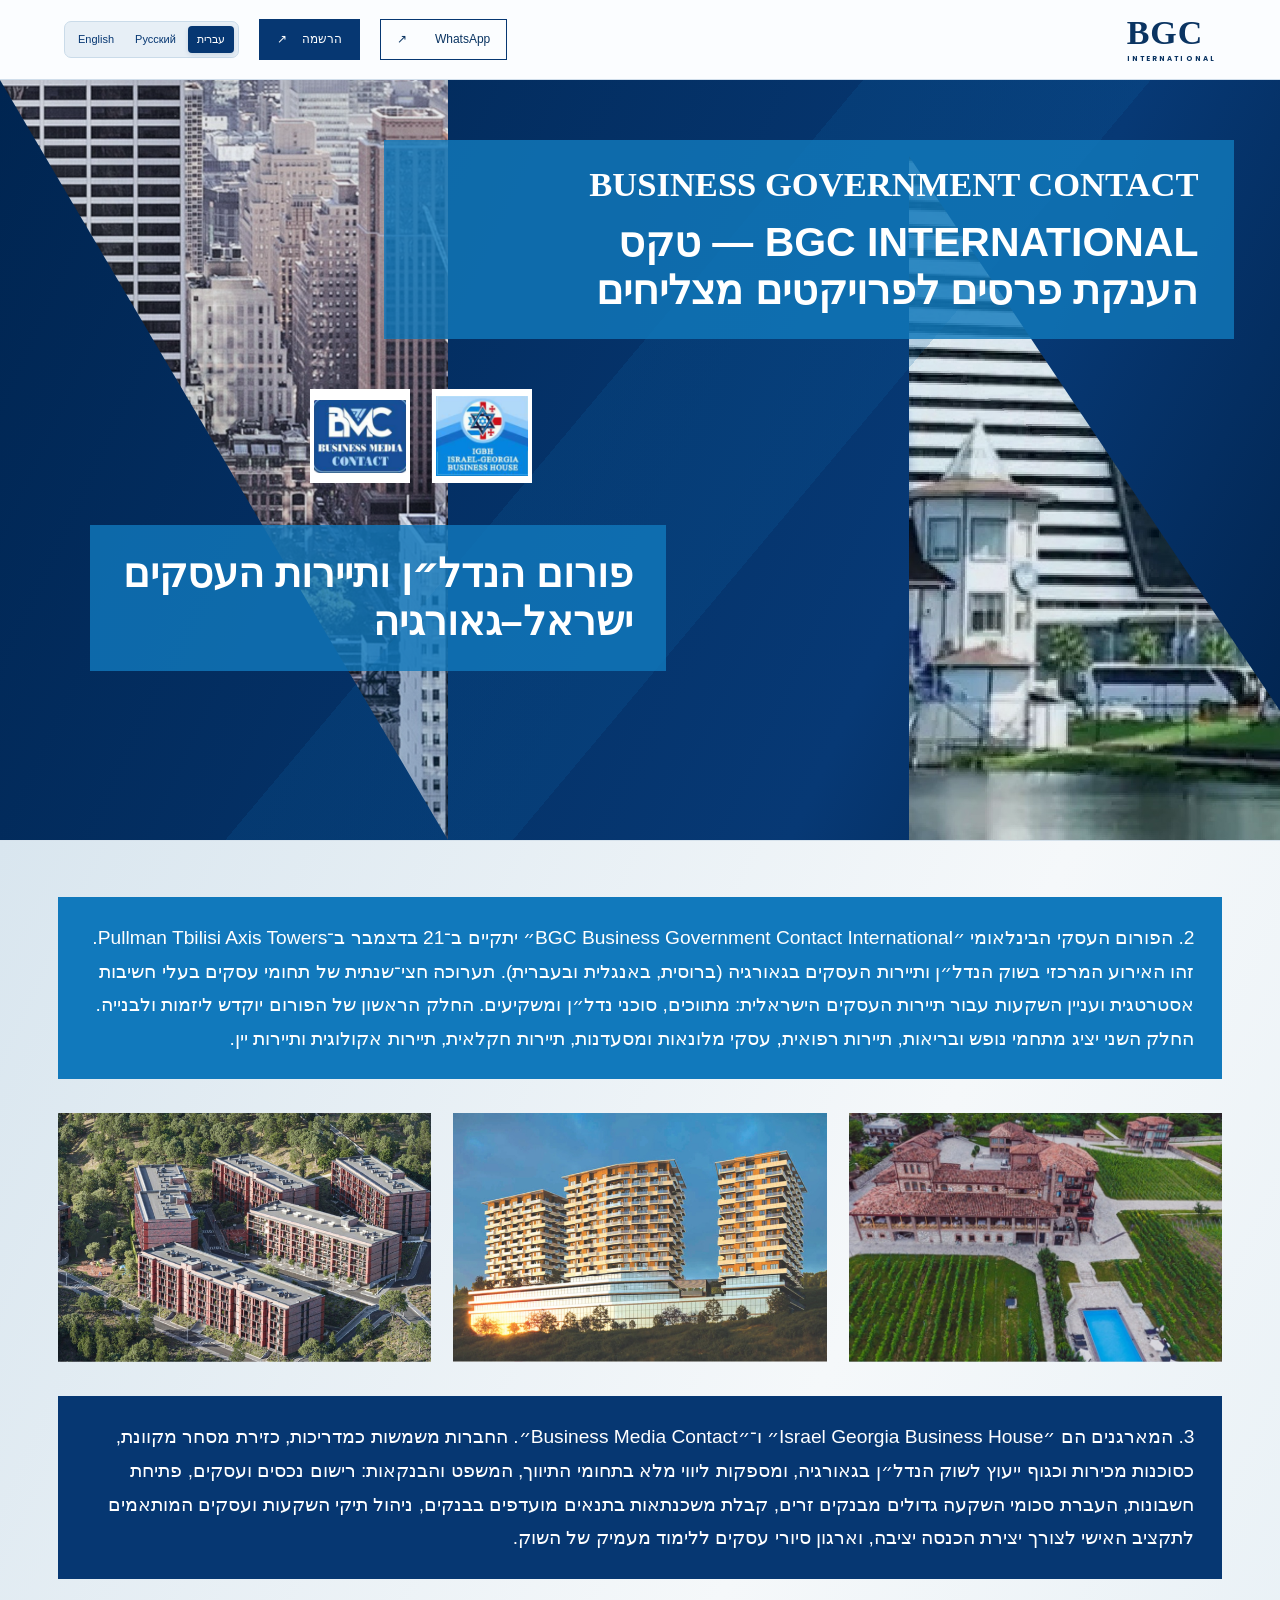
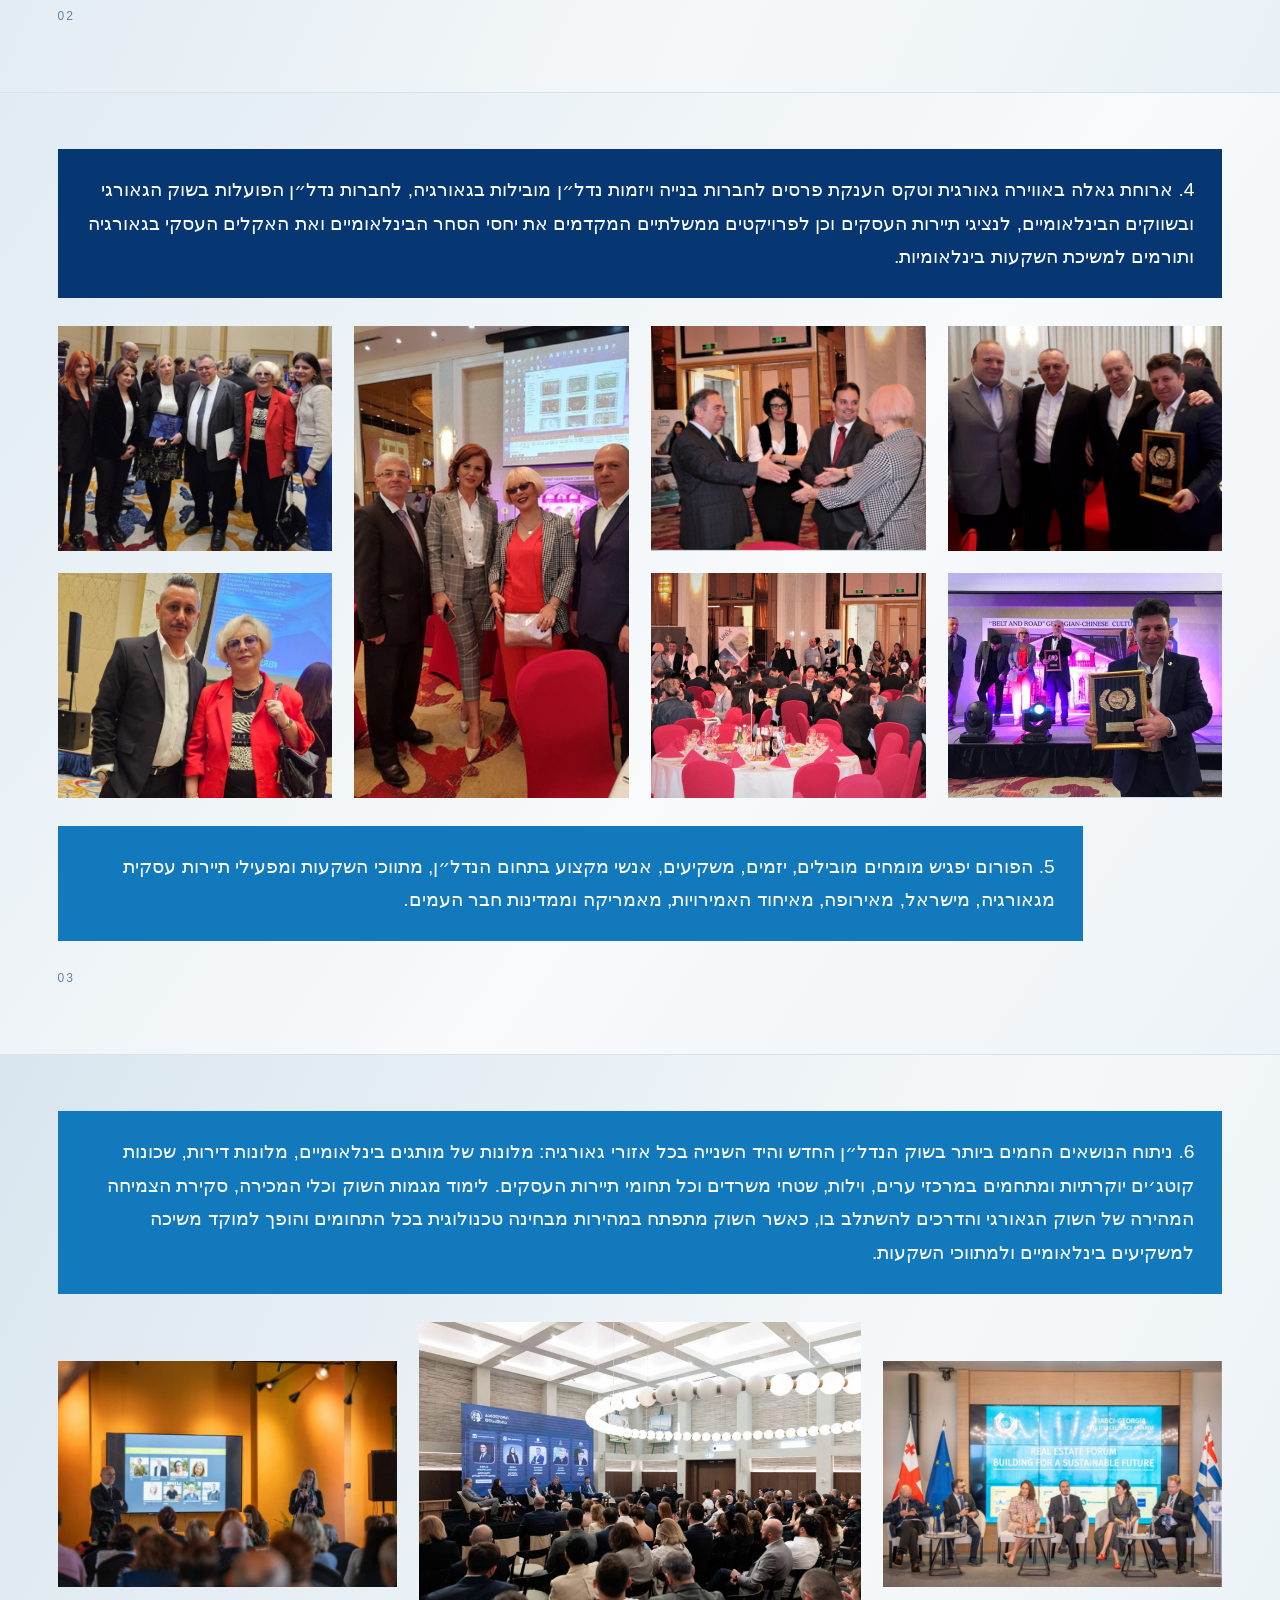
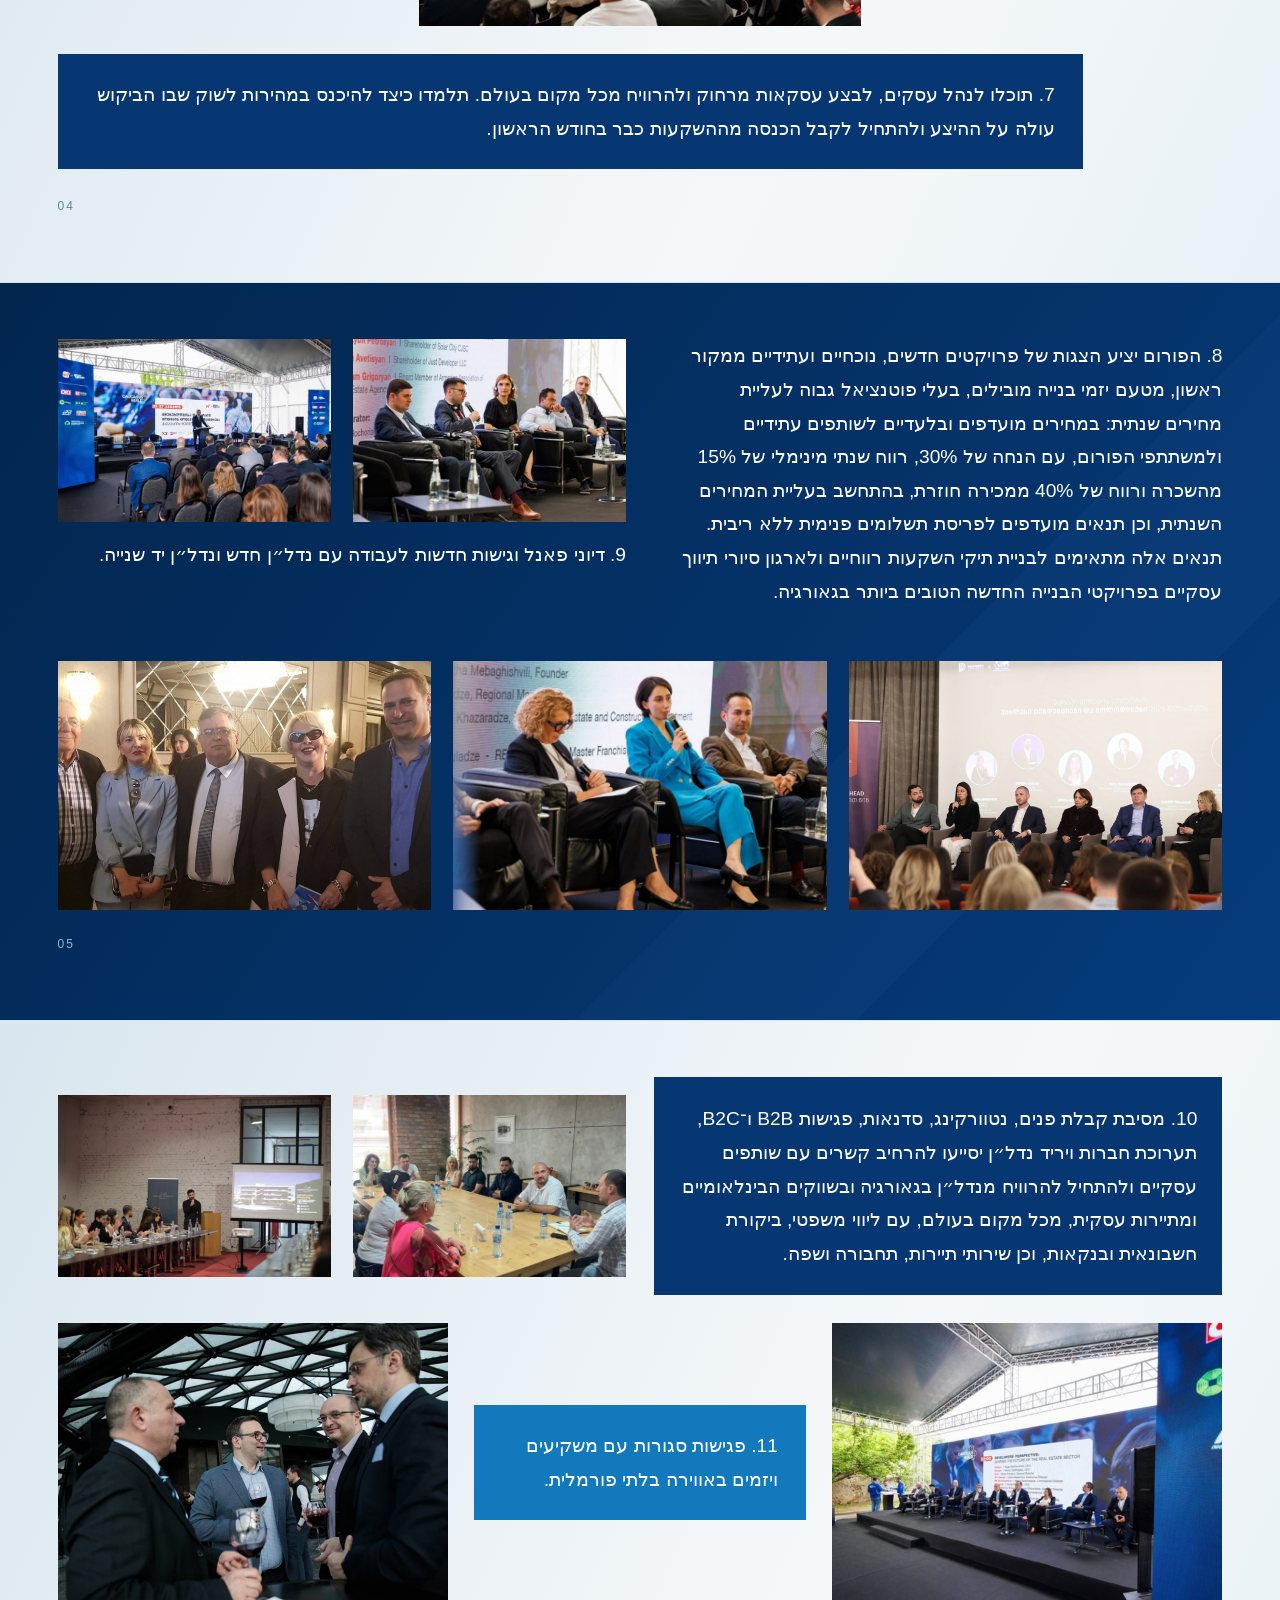
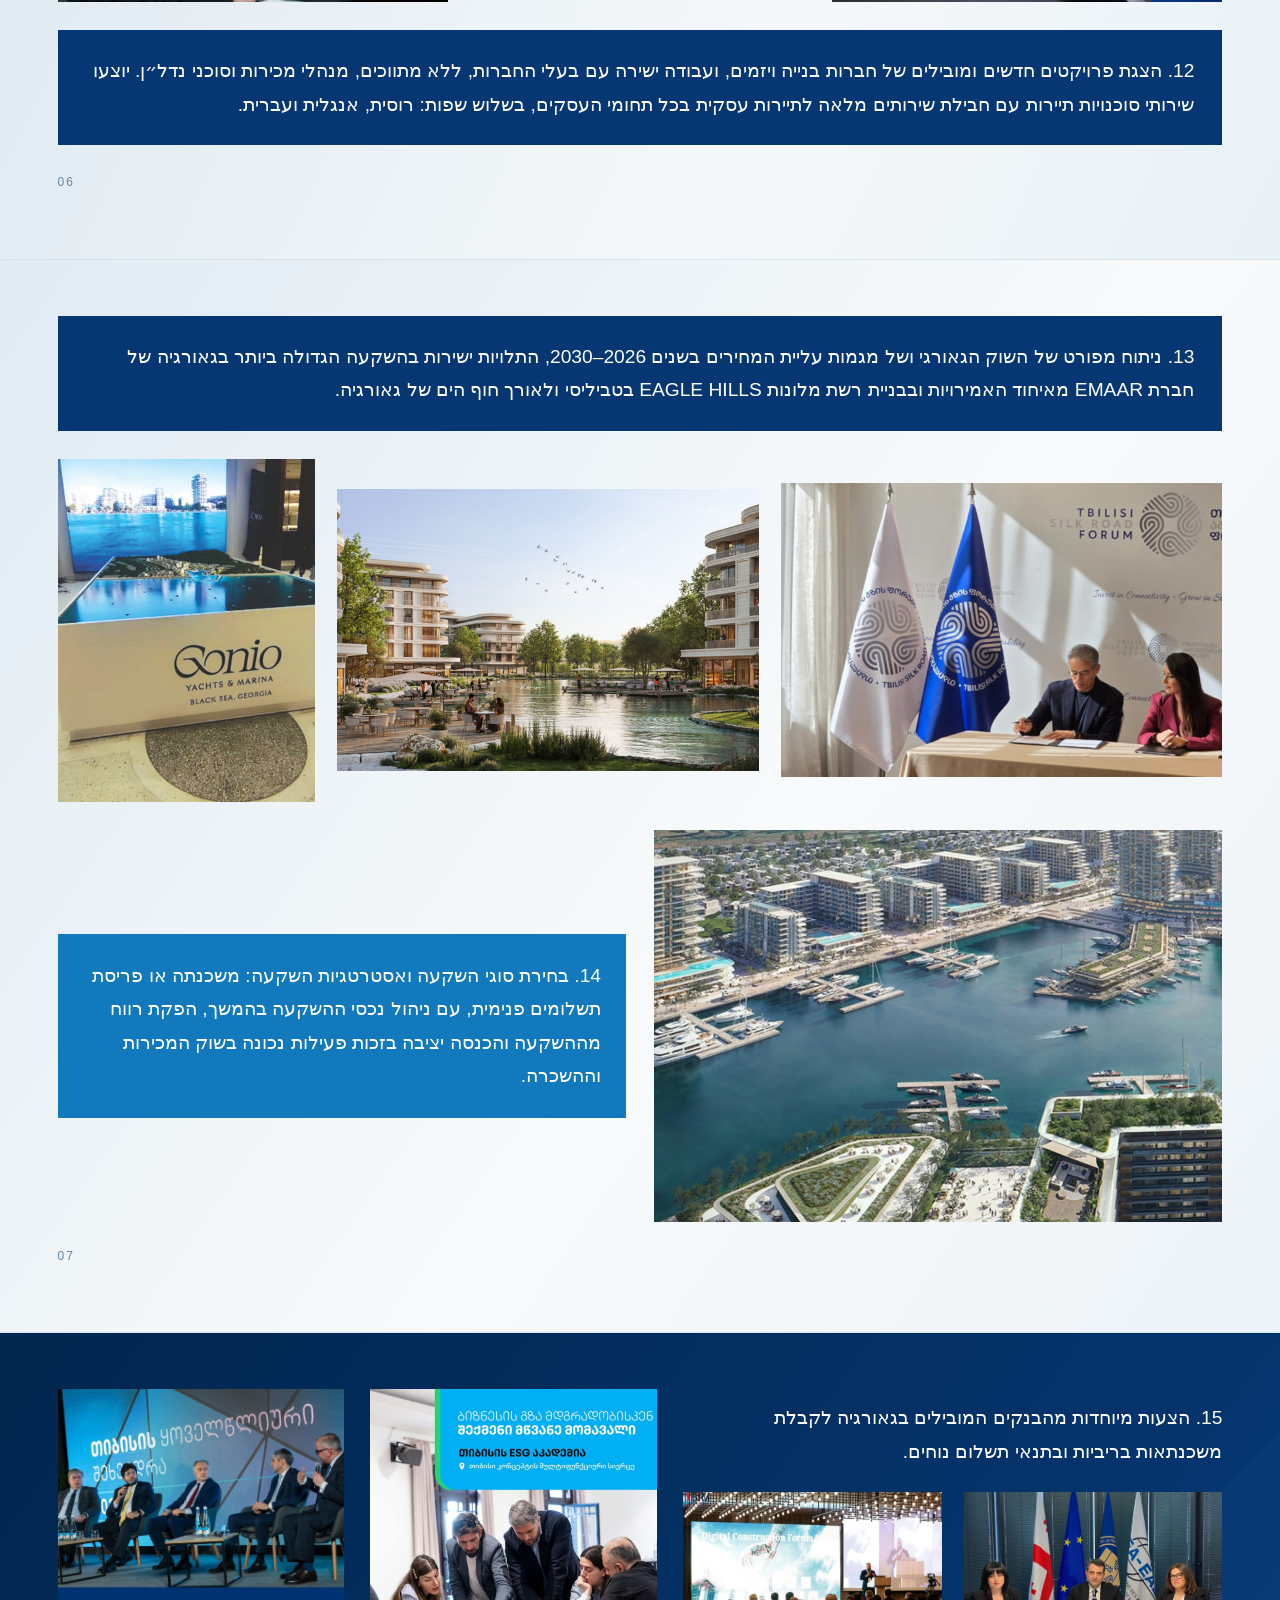
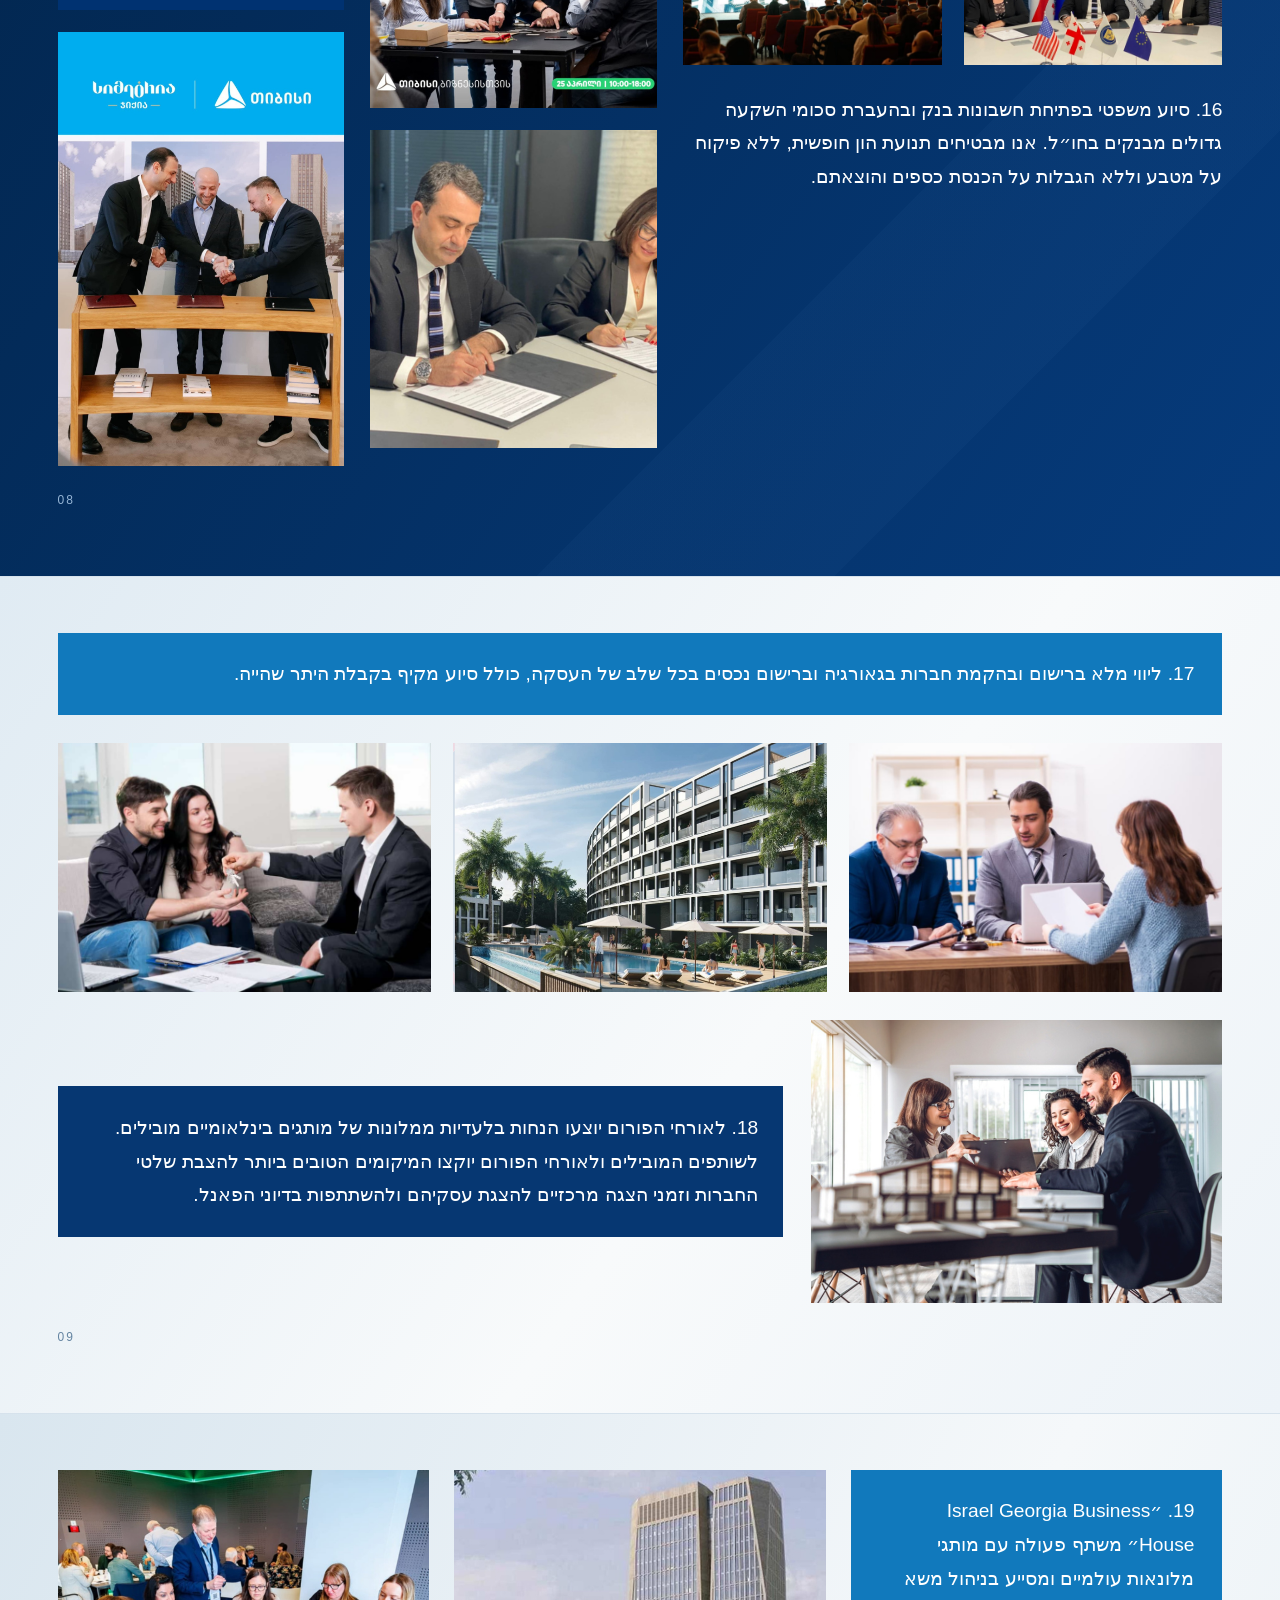
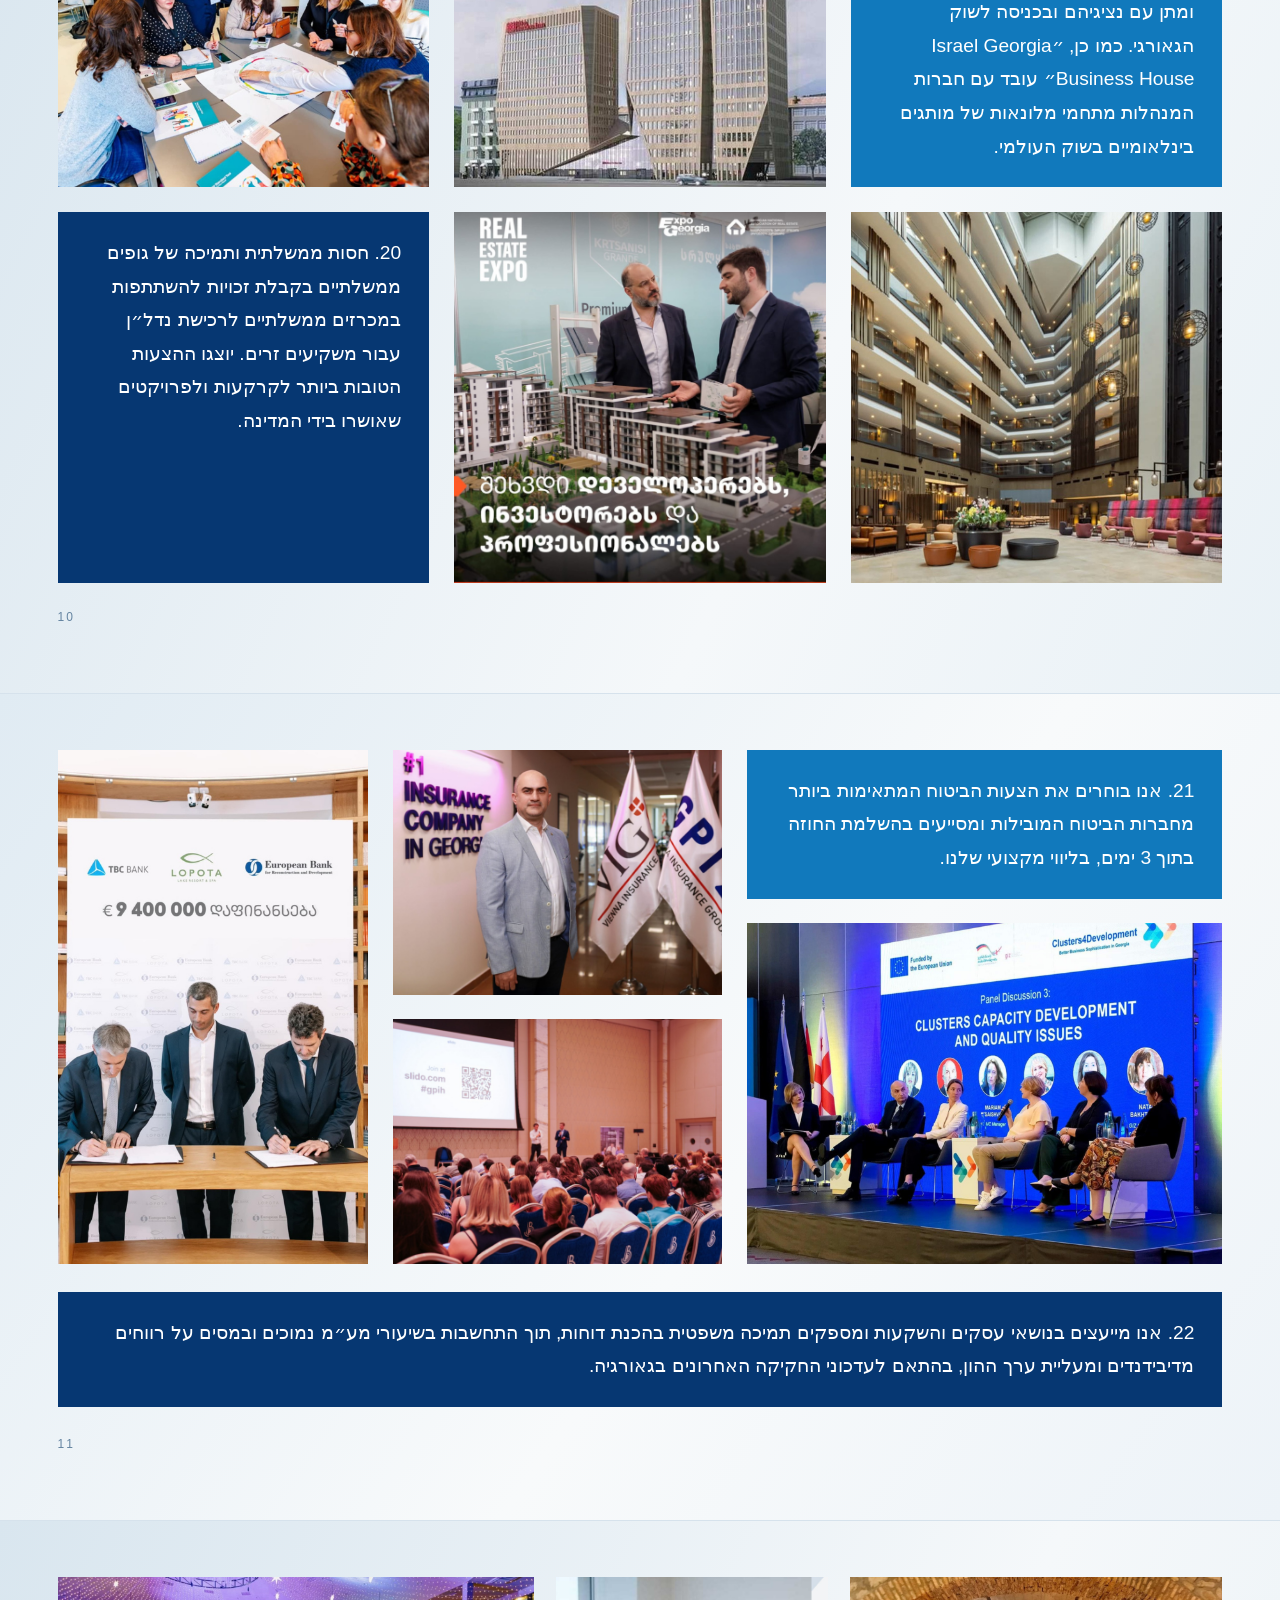
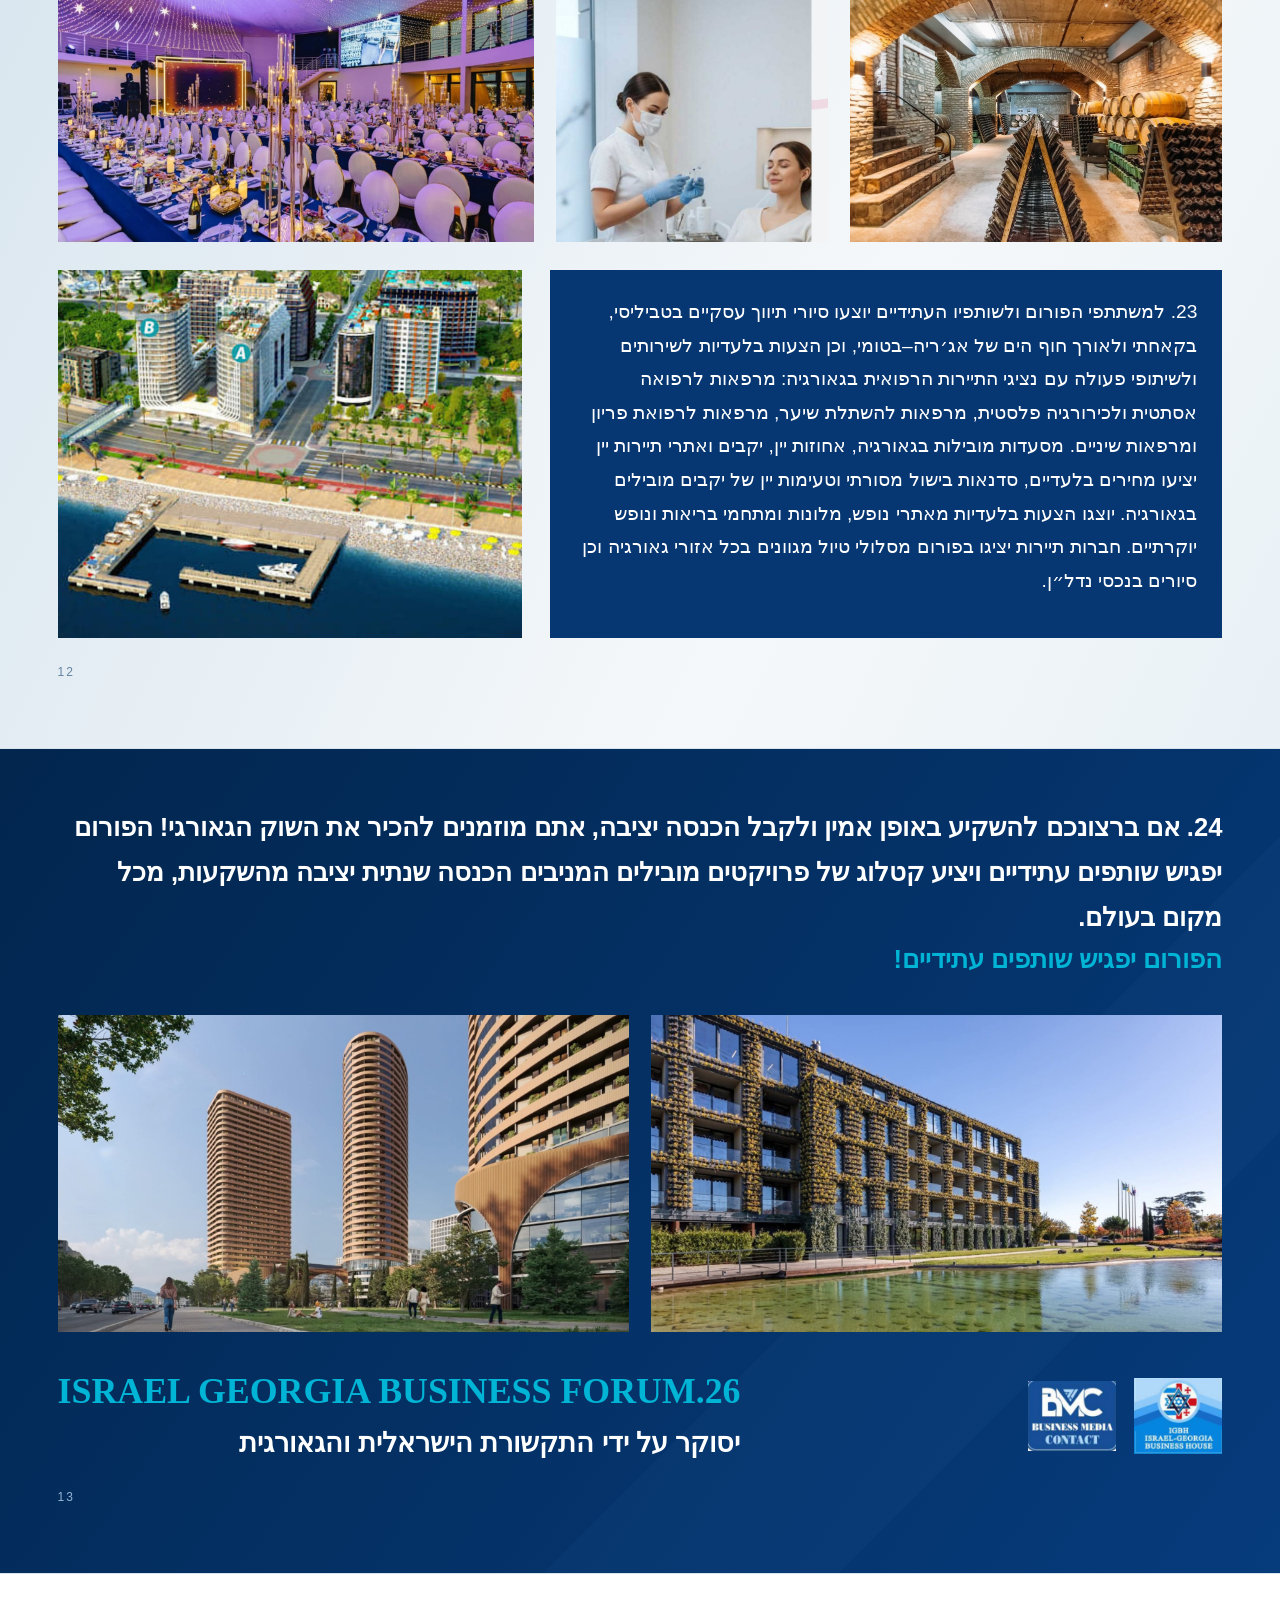
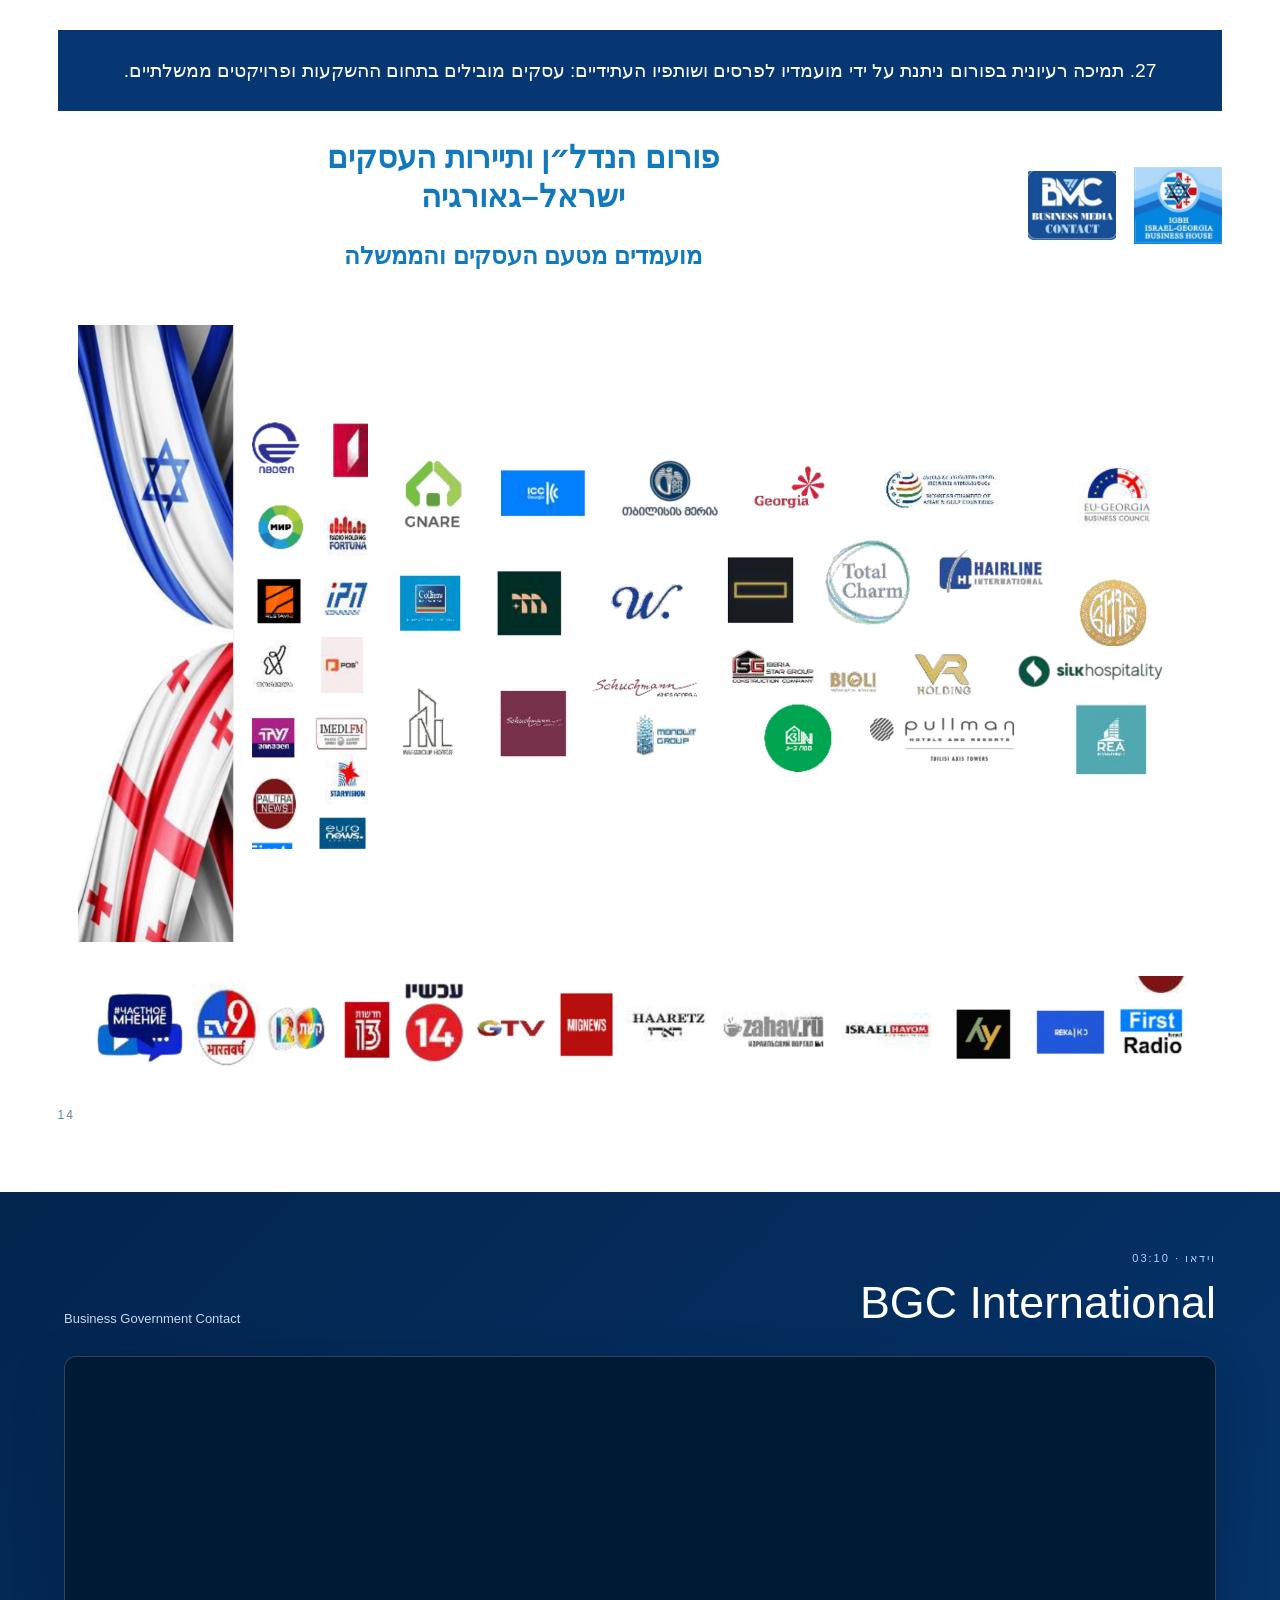
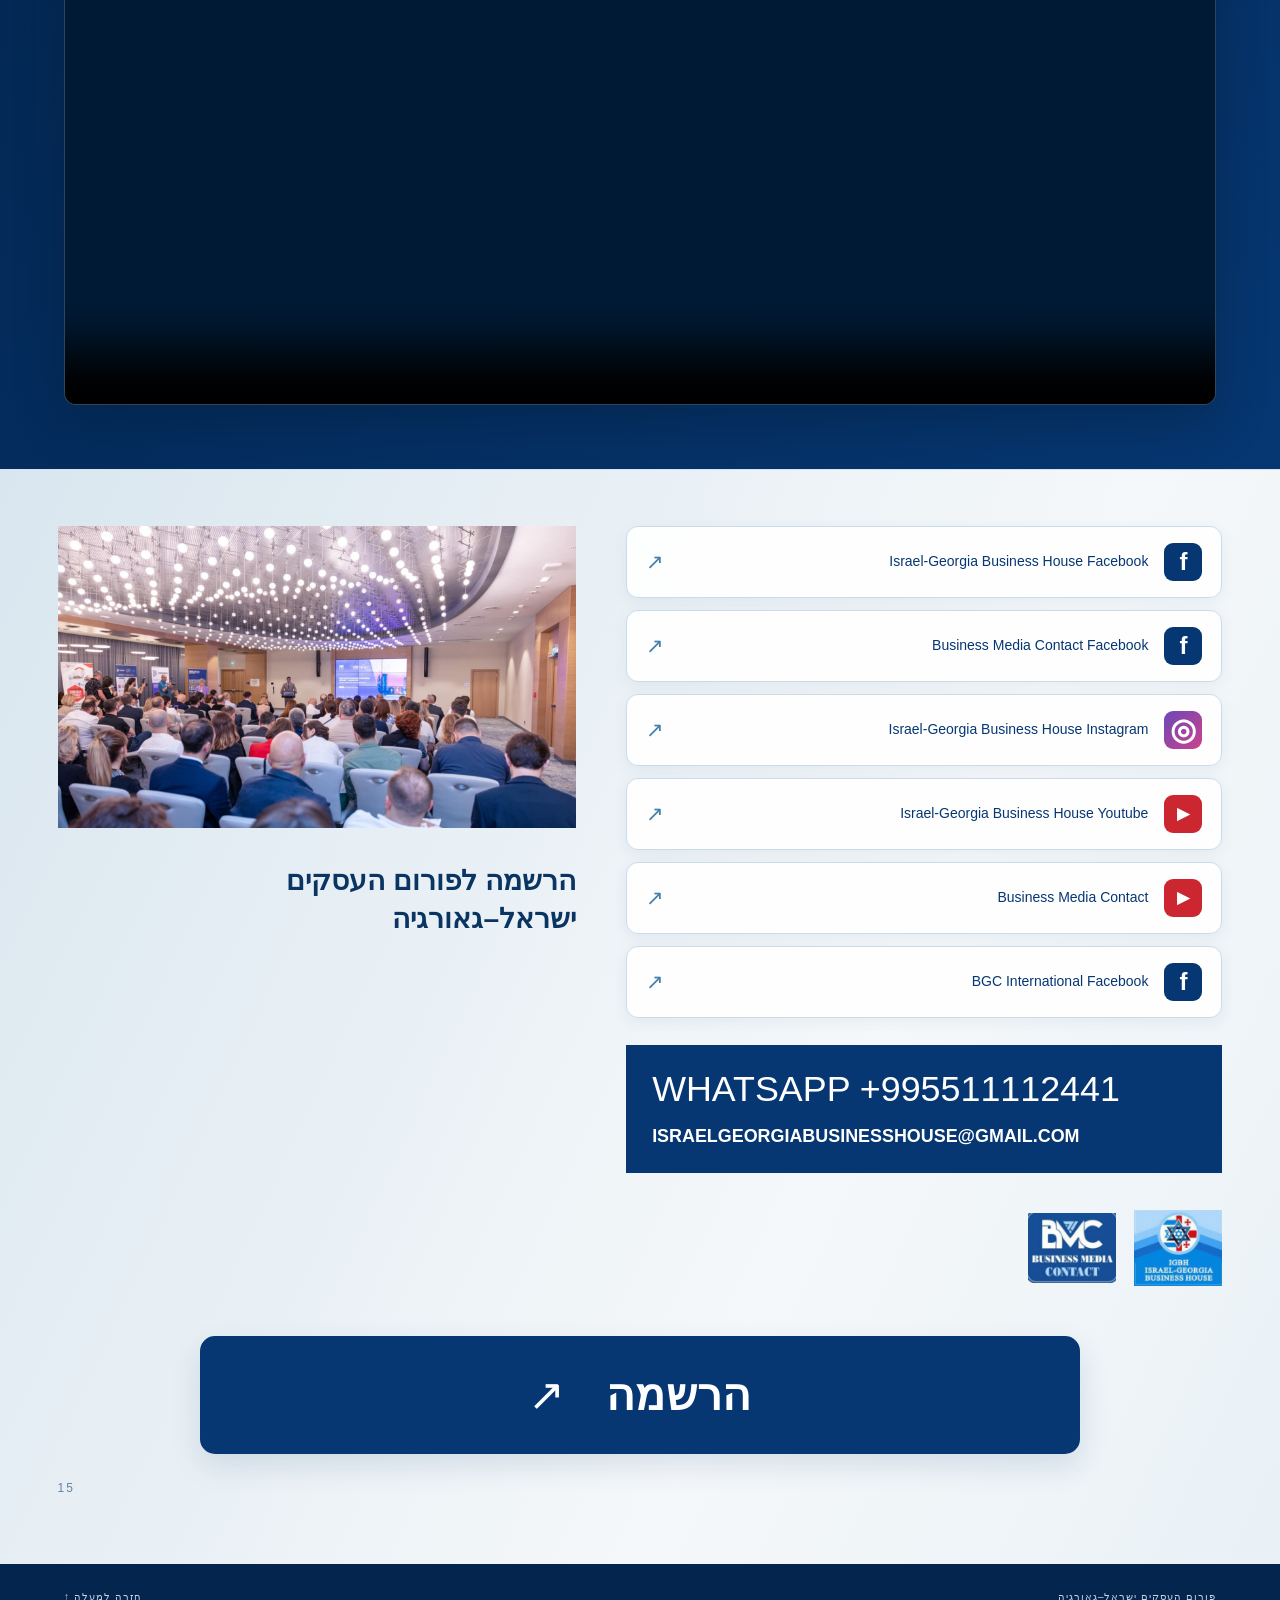
==== he.html @ 714be6bc "Add files via upload" ====
<!doctype html>
<html lang="he" dir="rtl">
<head>
 <meta charset="UTF-8">
 <meta name="viewport" content="width=device-width, initial-scale=1">
 <meta name="description" content="פורום הנדל״ן ותיירות העסקים ישראל–גאורגיה. התוכנית המלאה, פרויקטים, מארגנים ופרטי קשר.">
 <meta name="theme-color" content="#063772">
 <title>פורום העסקים ישראל–גאורגיה</title>
 <link rel="alternate" hreflang="en" href="index.html">
 <link rel="alternate" hreflang="ru" href="ru.html">
 <link rel="alternate" hreflang="he" href="he.html">
 <link rel="icon" href="favicon.svg" type="image/svg+xml">
 <link rel="stylesheet" href="styles.css">
 <script src="script.js" defer></script>
</head>
<body>
 <a href="#main" class="skip-link">דלגו לתוכן</a>
 <header class="site-header">
  <a class="wordmark" dir="ltr" href="#home" aria-label="BGC International — דף הבית">BGC<span>INTERNATIONAL</span></a>
  <a class="header-contact" href="https://wa.me/995511112441" target="_blank" rel="noopener noreferrer">WhatsApp <span aria-hidden="true">↗</span></a>
<a class="header-registration" href="https://docs.google.com/forms/d/1Qq1ImnOtpxSEg5opsbDKPuPpdpTFv3wMbR0NnLVHbfA/viewform?edit_requested=true" target="_blank" rel="noopener noreferrer">הרשמה <span aria-hidden="true">↗</span></a><nav class="language-switch" aria-label="שפת האתר"><a class="language-link" href="index.html" lang="en" hreflang="en">English</a><a class="language-link" href="ru.html" lang="ru" hreflang="ru">Русский</a><a class="language-link" href="he.html" lang="he" hreflang="he" aria-current="page">עברית</a></nav>
 </header>
 <main id="main">
  <section class="cover" id="home" aria-label="על הפורום העסקי">
   <div class="cover-architecture"><figure class="photo "><img src="assets/photos/cover-georgia.jpg" alt="Georgian modern architecture" width="706" height="1600" fetchpriority="high"></figure><figure class="photo "><img src="assets/photos/cover-city.jpg" alt="City skyline" width="729" height="1600" fetchpriority="high"></figure></div>
   <div class="cover-geometry" aria-hidden="true"></div>
   <div class="cover-content">
    <div class="cover-top"><p>BUSINESS GOVERNMENT CONTACT</p><h1>BGC INTERNATIONAL — טקס הענקת פרסים לפרויקטים מצליחים</h1></div>
    <div class="organizer-logos "><figure class="photo "><img src="assets/photos/organizer-house.jpg" alt="Israel–Georgia Business House logo" width="404" height="350" loading="lazy"></figure><figure class="photo "><img src="assets/photos/organizer-media.jpg" alt="Business Media Contact logo" width="421" height="334" loading="lazy"></figure></div>
    <h2>פורום הנדל״ן ותיירות העסקים<br>ישראל–גאורגיה</h2>
   </div>
  </section>
<section class="document-section section-2" id="section-2" aria-label="הפורום והמארגנים"><div class="section-content"><div class="copy blue" id="point-2"><p><span class="point-number">2.</span> הפורום העסקי הבינלאומי ״BGC Business Government Contact International״ יתקיים ב־21 בדצמבר ב־Pullman Tbilisi Axis Towers. זהו האירוע המרכזי בשוק הנדל״ן ותיירות העסקים בגאורגיה (ברוסית, באנגלית ובעברית). תערוכה חצי־שנתית של תחומי עסקים בעלי חשיבות אסטרטגית ועניין השקעות עבור תיירות העסקים הישראלית: מתווכים, סוכני נדל״ן ומשקיעים. החלק הראשון של הפורום יוקדש ליזמות ולבנייה. החלק השני יציג מתחמי נופש ובריאות, תיירות רפואית, עסקי מלונאות ומסעדנות, תיירות חקלאית, תיירות אקולוגית ותיירות יין.</p></div><div class="gallery three"><figure class="photo "><img src="assets/photos/wine-estate.jpg" alt="Georgian wine estate and vineyards" width="1600" height="1033" loading="lazy"></figure><figure class="photo "><img src="assets/photos/residences.jpg" alt="Residential development at sunset" width="1600" height="917" loading="lazy"></figure><figure class="photo "><img src="assets/photos/forest-residences.jpg" alt="Residential buildings surrounded by forest" width="1600" height="901" loading="lazy"></figure></div><div class="copy navy" id="point-3"><p><span class="point-number">3.</span> המארגנים הם ״Israel Georgia Business House״ ו־״Business Media Contact״. החברות משמשות כמדריכות, כזירת מסחר מקוונת, כסוכנות מכירות וכגוף ייעוץ לשוק הנדל״ן בגאורגיה, ומספקות ליווי מלא בתחומי התיווך, המשפט והבנקאות: רישום נכסים ועסקים, פתיחת חשבונות, העברת סכומי השקעה גדולים מבנקים זרים, קבלת משכנתאות בתנאים מועדפים בבנקים, ניהול תיקי השקעות ועסקים המותאמים לתקציב האישי לצורך יצירת הכנסה יציבה, וארגון סיורי עסקים ללימוד מעמיק של השוק.</p></div><span class="page-number" aria-label="עמוד מקור 2">02</span></div></section>
<section class="document-section section-3" id="section-3" aria-label="ארוחת הגאלה והמשתתפים"><div class="section-content"><div class="copy navy" id="point-4"><p><span class="point-number">4.</span> ארוחת גאלה באווירה גאורגית וטקס הענקת פרסים לחברות בנייה ויזמות נדל״ן מובילות בגאורגיה, לחברות נדל״ן הפועלות בשוק הגאורגי ובשווקים הבינלאומיים, לנציגי תיירות העסקים וכן לפרויקטים ממשלתיים המקדמים את יחסי הסחר הבינלאומיים ואת האקלים העסקי בגאורגיה ותורמים למשיכת השקעות בינלאומיות.</p></div><div class="gallery awards"><figure class="photo "><img src="assets/photos/award-1.jpg" alt="Award recipients at the ceremony" width="1254" height="925" loading="lazy"></figure><figure class="photo "><img src="assets/photos/award-2.jpg" alt="Presentation of an award" width="1367" height="917" loading="lazy"></figure><figure class="photo "><img src="assets/photos/award-3.jpg" alt="Guests at the award ceremony" width="979" height="1275" loading="lazy"></figure><figure class="photo "><img src="assets/photos/award-4.jpg" alt="Forum guests with an award" width="1275" height="1054" loading="lazy"></figure><figure class="photo "><img src="assets/photos/award-5.jpg" alt="Guests at the gala dinner" width="1275" height="1192" loading="lazy"></figure><figure class="photo "><img src="assets/photos/award-6.jpg" alt="Award recipient on stage" width="1246" height="817" loading="lazy"></figure><figure class="photo "><img src="assets/photos/award-7.jpg" alt="Gala dinner audience" width="1358" height="800" loading="lazy"></figure></div><div class="copy blue align-right" id="point-5"><p><span class="point-number">5.</span> הפורום יפגיש מומחים מובילים, יזמים, משקיעים, אנשי מקצוע בתחום הנדל״ן, מתווכי השקעות ומפעילי תיירות עסקית מגאורגיה, מישראל, מאירופה, מאיחוד האמירויות, מאמריקה וממדינות חבר העמים.</p></div><span class="page-number" aria-label="עמוד מקור 3">03</span></div></section>
<section class="document-section section-4" id="section-4" aria-label="ניתוח השוק"><div class="section-content"><div class="copy blue" id="point-6"><p><span class="point-number">6.</span> ניתוח הנושאים החמים ביותר בשוק הנדל״ן החדש והיד השנייה בכל אזורי גאורגיה: מלונות של מותגים בינלאומיים, מלונות דירות, שכונות קוטג׳ים יוקרתיות ומתחמים במרכזי ערים, וילות, שטחי משרדים וכל תחומי תיירות העסקים. לימוד מגמות השוק וכלי המכירה, סקירת הצמיחה המהירה של השוק הגאורגי והדרכים להשתלב בו, כאשר השוק מתפתח במהירות מבחינה טכנולוגית בכל התחומים והופך למוקד משיכה למשקיעים בינלאומיים ולמתווכי השקעות.</p></div><div class="gallery three conference"><figure class="photo "><img src="assets/photos/panel-1.jpg" alt="Real estate forum panel" width="1600" height="1092" loading="lazy"></figure><figure class="photo "><img src="assets/photos/panel-2.jpg" alt="Speakers and conference audience" width="1600" height="1083" loading="lazy"></figure><figure class="photo "><img src="assets/photos/panel-3.jpg" alt="Speaker presenting to an audience" width="1504" height="1004" loading="lazy"></figure></div><div class="copy navy align-right" id="point-7"><p><span class="point-number">7.</span> תוכלו לנהל עסקים, לבצע עסקאות מרחוק ולהרוויח מכל מקום בעולם. תלמדו כיצד להיכנס במהירות לשוק שבו הביקוש עולה על ההיצע ולהתחיל לקבל הכנסה מההשקעות כבר בחודש הראשון.</p></div><span class="page-number" aria-label="עמוד מקור 4">04</span></div></section>
<section class="document-section section-5 dark" id="section-5" aria-label="פרויקטים ודיוני פאנל"><div class="section-content"><div class="split top"><div class="copy " id="point-8"><p><span class="point-number">8.</span> הפורום יציע הצגות של פרויקטים חדשים, נוכחיים ועתידיים ממקור ראשון, מטעם יזמי בנייה מובילים, בעלי פוטנציאל גבוה לעליית מחירים שנתית: במחירים מועדפים ובלעדיים לשותפים עתידיים ולמשתתפי הפורום, עם הנחה של 30%, רווח שנתי מינימלי של 15% מהשכרה ורווח של 40% ממכירה חוזרת, בהתחשב בעליית המחירים השנתית, וכן תנאים מועדפים לפריסת תשלומים פנימית ללא ריבית. תנאים אלה מתאימים לבניית תיקי השקעות רווחיים ולארגון סיורי תיווך עסקיים בפרויקטי הבנייה החדשה הטובים ביותר בגאורגיה.</p></div><div><div class="gallery two"><figure class="photo "><img src="assets/photos/discussion-1.jpg" alt="Panel speakers at a business forum" width="1483" height="987" loading="lazy"></figure><figure class="photo "><img src="assets/photos/discussion-2.jpg" alt="Presentation on a conference stage" width="1500" height="983" loading="lazy"></figure></div><div class="copy " id="point-9"><p><span class="point-number">9.</span> דיוני פאנל וגישות חדשות לעבודה עם נדל״ן חדש ונדל״ן יד שנייה.</p></div></div></div><div class="gallery three"><figure class="photo "><img src="assets/photos/discussion-3.jpg" alt="Real estate panel discussion" width="1600" height="985" loading="lazy"></figure><figure class="photo "><img src="assets/photos/discussion-4.jpg" alt="Panel conversation" width="1600" height="1106" loading="lazy"></figure><figure class="photo "><img src="assets/photos/discussion-5.jpg" alt="Business forum participants" width="1600" height="974" loading="lazy"></figure></div><span class="page-number" aria-label="עמוד מקור 5">05</span></div></section>
<section class="document-section section-6" id="section-6" aria-label="מפגשים עסקיים ומצגות"><div class="section-content"><div class="split"><div class="copy navy" id="point-10"><p><span class="point-number">10.</span> מסיבת קבלת פנים, נטוורקינג, סדנאות, פגישות B2B ו־B2C, תערוכת חברות ויריד נדל״ן יסייעו להרחיב קשרים עם שותפים עסקיים ולהתחיל להרוויח מנדל״ן בגאורגיה ובשווקים הבינלאומיים ומתיירות עסקית, מכל מקום בעולם, עם ליווי משפטי, ביקורת חשבונאית ובנקאות, וכן שירותי תיירות, תחבורה ושפה.</p></div><div class="gallery two"><figure class="photo "><img src="assets/photos/meeting-1.jpg" alt="Roundtable business meeting" width="1193" height="1600" loading="lazy"></figure><figure class="photo "><img src="assets/photos/meeting-2.jpg" alt="Company presentation and group discussion" width="1600" height="1067" loading="lazy"></figure></div></div><div class="network-grid"><figure class="photo "><img src="assets/photos/meeting-3.jpg" alt="Industry panel on stage" width="1600" height="893" loading="lazy"></figure><div class="copy blue" id="point-11"><p><span class="point-number">11.</span> פגישות סגורות עם משקיעים ויזמים באווירה בלתי פורמלית.</p></div><figure class="photo "><img src="assets/photos/meeting-4.jpg" alt="Informal business networking" width="1600" height="1060" loading="lazy"></figure></div><div class="copy navy" id="point-12"><p><span class="point-number">12.</span> הצגת פרויקטים חדשים ומובילים של חברות בנייה ויזמים, ועבודה ישירה עם בעלי החברות, ללא מתווכים, מנהלי מכירות וסוכני נדל״ן. יוצעו שירותי סוכנויות תיירות עם חבילת שירותים מלאה לתיירות עסקית בכל תחומי העסקים, בשלוש שפות: רוסית, אנגלית ועברית.</p></div><span class="page-number" aria-label="עמוד מקור 6">06</span></div></section>
<section class="document-section section-7" id="section-7" aria-label="אסטרטגיות השקעה"><div class="section-content"><div class="copy navy" id="point-14"><p><span class="point-number">13.</span> ניתוח מפורט של השוק הגאורגי ושל מגמות עליית המחירים בשנים 2026–2030, התלויות ישירות בהשקעה הגדולה ביותר בגאורגיה של חברת EMAAR מאיחוד האמירויות ובבניית רשת מלונות EAGLE HILLS בטביליסי ולאורך חוף הים של גאורגיה.</p></div><div class="gallery market"><figure class="photo "><img src="assets/photos/investment-1.jpg" alt="Agreement signing at Tbilisi Silk Road Forum" width="1600" height="817" loading="lazy"></figure><figure class="photo "><img src="assets/photos/investment-2.jpg" alt="Waterfront development rendering" width="1600" height="932" loading="lazy"></figure><figure class="photo "><img src="assets/photos/investment-3.jpg" alt="Gonio Yachts and Marina architectural model" width="835" height="1600" loading="lazy"></figure></div><div class="split"><figure class="photo "><img src="assets/photos/investment-4.jpg" alt="Aerial view of waterfront buildings and marina" width="1600" height="738" loading="lazy"></figure><div class="copy blue" id="point-15"><p><span class="point-number">14.</span> בחירת סוגי השקעה ואסטרטגיות השקעה: משכנתה או פריסת תשלומים פנימית, עם ניהול נכסי ההשקעה בהמשך, הפקת רווח מההשקעה והכנסה יציבה בזכות פעילות נכונה בשוק המכירות וההשכרה.</p></div></div><span class="page-number" aria-label="עמוד מקור 7">07</span></div></section>
<section class="document-section section-8 dark" id="section-8" aria-label="בנקים וסיוע משפטי"><div class="section-content"><div class="bank-layout"><div><div class="copy " id="point-16"><p><span class="point-number">15.</span> הצעות מיוחדות מהבנקים המובילים בגאורגיה לקבלת משכנתאות בריביות ובתנאי תשלום נוחים.</p></div><div class="gallery two"><figure class="photo "><img src="assets/photos/bank-1.jpg" alt="Representatives at an agreement signing" width="1242" height="921" loading="lazy"></figure><figure class="photo "><img src="assets/photos/bank-2.jpg" alt="Digital construction forum" width="1342" height="917" loading="lazy"></figure></div><div class="copy " id="point-17"><p><span class="point-number">16.</span> סיוע משפטי בפתיחת חשבונות בנק ובהעברת סכומי השקעה גדולים מבנקים בחו״ל. אנו מבטיחים תנועת הון חופשית, ללא פיקוח על מטבע וללא הגבלות על הכנסת כספים והוצאתם.</p></div></div><div class="gallery stack"><figure class="photo "><img src="assets/photos/bank-3.jpg" alt="Business consultation" width="1242" height="1237" loading="lazy"></figure><figure class="photo "><img src="assets/photos/bank-4.jpg" alt="Signing business documents" width="1216" height="917" loading="lazy"></figure></div><div class="gallery stack"><figure class="photo "><img src="assets/photos/bank-5.jpg" alt="Banking panel discussion" width="1263" height="937" loading="lazy"></figure><figure class="photo "><img src="assets/photos/bank-6.jpg" alt="Bank partnership announcement" width="1061" height="1600" loading="lazy"></figure></div></div><span class="page-number" aria-label="עמוד מקור 8">08</span></div></section>
<section class="document-section section-9" id="section-9" aria-label="ליווי ברישום והשתתפות"><div class="section-content"><div class="copy blue" id="point-18"><p><span class="point-number">17.</span> ליווי מלא ברישום ובהקמת חברות בגאורגיה וברישום נכסים בכל שלב של העסקה, כולל סיוע מקיף בקבלת היתר שהייה.</p></div><div class="gallery three"><figure class="photo "><img src="assets/photos/support-1.jpg" alt="Professional consultation" width="1567" height="1038" loading="lazy"></figure><figure class="photo "><img src="assets/photos/support-2.jpg" alt="Resort hotel and swimming pool" width="1600" height="987" loading="lazy"></figure><figure class="photo "><img src="assets/photos/support-3.jpg" alt="Property consultation and key handover" width="1600" height="1063" loading="lazy"></figure></div><div class="split weighted"><figure class="photo "><img src="assets/photos/support-4.jpg" alt="Business and property advice" width="1575" height="1063" loading="lazy"></figure><div class="copy navy" id="point-19"><p><span class="point-number">18.</span> לאורחי הפורום יוצעו הנחות בלעדיות ממלונות של מותגים בינלאומיים מובילים. לשותפים המובילים ולאורחי הפורום יוקצו המיקומים הטובים ביותר להצבת שלטי החברות וזמני הצגה מרכזיים להצגת עסקיהם ולהשתתפות בדיוני הפאנל.</p></div></div><span class="page-number" aria-label="עמוד מקור 9">09</span></div></section>
<section class="document-section section-10" id="section-10" aria-label="מלונות ופרויקטים ממשלתיים"><div class="section-content"><div class="hotel-layout"><div class="copy blue" id="point-20"><p><span class="point-number">19.</span> ״Israel Georgia Business House״ משתף פעולה עם מותגי מלונאות עולמיים ומסייע בניהול משא ומתן עם נציגיהם ובכניסה לשוק הגאורגי. כמו כן, ״Israel Georgia Business House״ עובד עם חברות המנהלות מתחמי מלונאות של מותגים בינלאומיים בשוק העולמי.</p></div><figure class="photo "><img src="assets/photos/hotel-1.jpg" alt="International hotel development" width="1600" height="1037" loading="lazy"></figure><figure class="photo "><img src="assets/photos/hotel-2.jpg" alt="Business workshop" width="1600" height="1014" loading="lazy"></figure><figure class="photo "><img src="assets/photos/hotel-3.jpg" alt="Hotel atrium and reception" width="1600" height="1098" loading="lazy"></figure><figure class="photo "><img src="assets/photos/hotel-4.jpg" alt="Real estate exhibition participants" width="1600" height="1595" loading="lazy"></figure><div class="copy navy" id="point-21"><p><span class="point-number">20.</span> חסות ממשלתית ותמיכה של גופים ממשלתיים בקבלת זכויות להשתתפות במכרזים ממשלתיים לרכישת נדל״ן עבור משקיעים זרים. יוצגו ההצעות הטובות ביותר לקרקעות ולפרויקטים שאושרו בידי המדינה.</p></div></div><span class="page-number" aria-label="עמוד מקור 10">10</span></div></section>
<section class="document-section section-11" id="section-11" aria-label="ביטוח וייעוץ"><div class="section-content"><div class="insurance-layout"><div><div class="copy blue" id="point-22"><p><span class="point-number">21.</span> אנו בוחרים את הצעות הביטוח המתאימות ביותר מחברות הביטוח המובילות ומסייעים בהשלמת החוזה בתוך 3 ימים, בליווי מקצועי שלנו.</p></div><figure class="photo "><img src="assets/photos/insurance-3.jpg" alt="Industry panel discussion" width="1600" height="1068" loading="lazy"></figure></div><div><figure class="photo "><img src="assets/photos/insurance-1.jpg" alt="Insurance industry representative" width="1600" height="1115" loading="lazy"></figure><figure class="photo "><img src="assets/photos/insurance-4.jpg" alt="Forum presentation and audience" width="1600" height="1080" loading="lazy"></figure></div><figure class="photo "><img src="assets/photos/insurance-2.jpg" alt="Financing agreement signing" width="998" height="1600" loading="lazy"></figure></div><div class="copy navy" id="point-23"><p><span class="point-number">22.</span> אנו מייעצים בנושאי עסקים והשקעות ומספקים תמיכה משפטית בהכנת דוחות, תוך התחשבות בשיעורי מע״מ נמוכים ובמסים על רווחים מדיבידנדים ומעליית ערך ההון, בהתאם לעדכוני החקיקה האחרונים בגאורגיה.</p></div><span class="page-number" aria-label="עמוד מקור 11">11</span></div></section>
<section class="document-section section-12" id="section-12" aria-label="תיירות"><div class="section-content"><div class="gallery tourism"><figure class="photo "><img src="assets/photos/tourism-1.jpg" alt="Georgian wine cellar" width="1600" height="1058" loading="lazy"></figure><figure class="photo "><img src="assets/photos/tourism-2.jpg" alt="Medical tourism treatment" width="1351" height="1208" loading="lazy"></figure><figure class="photo "><img src="assets/photos/tourism-3.jpg" alt="Gala venue" width="1600" height="829" loading="lazy"></figure></div><div class="split tourism-copy"><div class="copy navy" id="point-24"><p><span class="point-number">23.</span> למשתתפי הפורום ולשותפיו העתידיים יוצעו סיורי תיווך עסקיים בטביליסי, בקאחתי ולאורך חוף הים של אג׳ריה–בטומי, וכן הצעות בלעדיות לשירותים ולשיתופי פעולה עם נציגי התיירות הרפואית בגאורגיה: מרפאות לרפואה אסתטית ולכירורגיה פלסטית, מרפאות להשתלת שיער, מרפאות לרפואת פריון ומרפאות שיניים. מסעדות מובילות בגאורגיה, אחוזות יין, יקבים ואתרי תיירות יין יציעו מחירים בלעדיים, סדנאות בישול מסורתי וטעימות יין של יקבים מובילים בגאורגיה. יוצגו הצעות בלעדיות מאתרי נופש, מלונות ומתחמי בריאות ונופש יוקרתיים. חברות תיירות יציגו בפורום מסלולי טיול מגוונים בכל אזורי גאורגיה וכן סיורים בנכסי נדל״ן.</p></div><figure class="photo "><img src="assets/photos/tourism-4.jpg" alt="Batumi waterfront development" width="1600" height="1268" loading="lazy"></figure></div><span class="page-number" aria-label="עמוד מקור 12">12</span></div></section>
<section class="document-section section-13 dark" id="section-13" aria-label="הזמנה ותקשורת"><div class="section-content"><div class="copy statement" id="point-25"><p><span class="point-number">24.</span> אם ברצונכם להשקיע באופן אמין ולקבל הכנסה יציבה, אתם מוזמנים להכיר את השוק הגאורגי! הפורום יפגיש שותפים עתידיים ויציע קטלוג של פרויקטים מובילים המניבים הכנסה שנתית יציבה מהשקעות, מכל מקום בעולם.</p></div><p class="accent-statement">הפורום יפגיש שותפים עתידיים!</p><div class="gallery two projects"><figure class="photo "><img src="assets/photos/project-1.jpg" alt="Landscaped hotel beside a lake" width="1600" height="879" loading="lazy"></figure><figure class="photo "><img src="assets/photos/project-2.jpg" alt="Contemporary towers and gardens" width="1600" height="887" loading="lazy"></figure></div><div class="closing"><div class="organizer-logos "><figure class="photo "><img src="assets/photos/organizer-house.jpg" alt="Israel–Georgia Business House logo" width="404" height="350" loading="lazy"></figure><figure class="photo "><img src="assets/photos/organizer-media.jpg" alt="Business Media Contact logo" width="421" height="334" loading="lazy"></figure></div><div><h2 id="point-26"><span class="point-number">26.</span>ISRAEL GEORGIA BUSINESS FORUM</h2><p>יסוקר על ידי התקשורת הישראלית והגאורגית</p></div></div><span class="page-number" aria-label="עמוד מקור 13">13</span></div></section>
<section class="document-section section-14" id="section-14" aria-label="מועמדים ושותפים עתידיים"><div class="section-content"><div class="copy navy centered" id="point-27"><p><span class="point-number">27.</span> תמיכה רעיונית בפורום ניתנת על ידי מועמדיו לפרסים ושותפיו העתידיים: עסקים מובילים בתחום ההשקעות ופרויקטים ממשלתיים.</p></div><div class="nominees-heading"><div class="organizer-logos "><figure class="photo "><img src="assets/photos/organizer-house.jpg" alt="Israel–Georgia Business House logo" width="404" height="350" loading="lazy"></figure><figure class="photo "><img src="assets/photos/organizer-media.jpg" alt="Business Media Contact logo" width="421" height="334" loading="lazy"></figure></div><div><h2>פורום הנדל״ן ותיירות העסקים<br> ישראל–גאורגיה</h2><h3>מועמדים מטעם העסקים והממשלה</h3></div></div><div class="nominees-layout"><figure class="photo "><img src="assets/photos/nominee-logos.jpg" alt="Business and government nominee logos" width="1600" height="694" loading="lazy"></figure><figure class="photo "><img src="assets/photos/media-logos.jpg" alt="Media organization logos" width="430" height="1600" loading="lazy"></figure><figure class="photo "><img src="assets/photos/flags.jpg" alt="Israeli and Georgian flags" width="406" height="1600" loading="lazy"></figure></div><figure class="photo media-bottom"><img src="assets/photos/media-logos-bottom.jpg" alt="International media logos" width="1600" height="133" loading="lazy"></figure><span class="page-number" aria-label="עמוד מקור 14">14</span></div></section><section class="video-section" id="forum-video" aria-labelledby="video-title"><div class="video-inner"><div class="video-heading"><div><p class="video-eyebrow">וידאו · 03:10</p><h2 id="video-title">BGC International</h2></div><span class="video-caption">Business Government Contact</span></div><video class="forum-video" dir="ltr" controls playsinline preload="metadata" poster="assets/video-poster.jpg" width="848" height="478" aria-label="סרטון BGC International"><source src="assets/forum-video.mp4" type="video/mp4">הדפדפן שלכם אינו תומך בהפעלת וידאו מוטמע. <a href="assets/forum-video.mp4">פתיחת הסרטון</a>.</video></div></section><section class="document-section contact-section" id="contact" aria-label="יצירת קשר והרשמה"><div class="section-content"><div class="contact-grid"><div><ul class="social-links"><li><a class="social-button" href="https://www.facebook.com/profile.php?id=61573836564495" target="_blank" rel="noopener noreferrer"><span class="social-icon" aria-hidden="true">f</span><span class="social-title" dir="ltr">Israel-Georgia Business House Facebook</span><span class="social-arrow" aria-hidden="true">↗</span></a></li><li><a class="social-button" href="https://www.facebook.com/businessmediacontact" target="_blank" rel="noopener noreferrer"><span class="social-icon" aria-hidden="true">f</span><span class="social-title" dir="ltr">Business Media Contact Facebook</span><span class="social-arrow" aria-hidden="true">↗</span></a></li><li><a class="social-button" href="https://www.instagram.com/israelgeorgiabusinesshouse?igsh=a2cwcWd2YWY1NzNq" target="_blank" rel="noopener noreferrer"><span class="social-icon" aria-hidden="true">◎</span><span class="social-title" dir="ltr">Israel-Georgia Business House Instagram</span><span class="social-arrow" aria-hidden="true">↗</span></a></li><li><a class="social-button" href="https://youtube.com/@israel-georgiabusinesshouse?si=rXXIOcctUErjqmHk" target="_blank" rel="noopener noreferrer"><span class="social-icon" aria-hidden="true">▶</span><span class="social-title" dir="ltr">Israel-Georgia Business House Youtube</span><span class="social-arrow" aria-hidden="true">↗</span></a></li><li><a class="social-button" href="https://youtube.com/@businessmediacontactbmc7794?si=PYqPe9VWsC_B7KUt" target="_blank" rel="noopener noreferrer"><span class="social-icon" aria-hidden="true">▶</span><span class="social-title" dir="ltr">Business Media Contact</span><span class="social-arrow" aria-hidden="true">↗</span></a></li><li><a class="social-button" href="https://www.facebook.com/share/19vDyFiJbq/" target="_blank" rel="noopener noreferrer"><span class="social-icon" aria-hidden="true">f</span><span class="social-title" dir="ltr">BGC International Facebook</span><span class="social-arrow" aria-hidden="true">↗</span></a></li></ul><div class="contact-box" dir="ltr"><a href="https://wa.me/995511112441" target="_blank" rel="noopener noreferrer">WHATSAPP +995511112441</a><a href="mailto:israelgeorgiabusinesshouse@gmail.com">ISRAELGEORGIABUSINESSHOUSE@GMAIL.COM</a></div><div class="organizer-logos "><figure class="photo "><img src="assets/photos/organizer-house.jpg" alt="Israel–Georgia Business House logo" width="404" height="350" loading="lazy"></figure><figure class="photo "><img src="assets/photos/organizer-media.jpg" alt="Business Media Contact logo" width="421" height="334" loading="lazy"></figure></div></div><div><figure class="photo "><img src="assets/photos/contact-conference.jpg" alt="Forum audience in a conference hall" width="1600" height="922" loading="lazy"></figure><h2 class="registration-heading">הרשמה לפורום העסקים<br>ישראל–גאורגיה</h2></div></div><div class="registration-action"><a class="registration-button" href="https://docs.google.com/forms/d/1Qq1ImnOtpxSEg5opsbDKPuPpdpTFv3wMbR0NnLVHbfA/viewform?edit_requested=true" target="_blank" rel="noopener noreferrer">הרשמה <span aria-hidden="true">↗</span></a></div><span class="page-number" aria-label="עמוד מקור 15">15</span></div></section>
 </main>
 <footer><span>פורום העסקים ישראל–גאורגיה</span><a href="#home">חזרה למעלה ↑</a></footer>
</body>
</html>
---- styles.css ----
@import url('https://fonts.googleapis.com/css2?family=Poppins:wght@400;500;600;700&display=swap');
:root{--navy:#063772;--deep:#03254e;--blue:#1179bc;--cyan:#00b4d5;--paper:#f3f7fa;--ink:#0a3462;--line:#d2e1ed}
*{box-sizing:border-box}html{scroll-behavior:smooth;scroll-padding-top:100px}body{margin:0;background:var(--paper);color:var(--ink);font-family:'Poppins',Arial,sans-serif;font-size:16px;line-height:1.6}h1,h2,h3,p,figure{margin:0}a{color:inherit}img{display:block;max-width:100%;width:100%;height:100%;object-fit:cover}button{font:inherit}a:focus-visible,button:focus-visible{outline:3px solid #04bfdc;outline-offset:5px}.skip-link{position:fixed;top:-70px;left:20px;z-index:200;background:white;padding:12px}.skip-link:focus{top:10px}
.site-header{position:sticky;top:0;z-index:30;height:80px;padding:0 5%;display:flex;align-items:center;gap:32px;background:#fbfdfff5;border-bottom:1px solid #d0deeb;backdrop-filter:blur(14px)}.wordmark{text-decoration:none;font-family:Georgia,serif;font-size:34px;font-weight:bold;line-height:.95;letter-spacing:1px}.wordmark span{display:block;font-family:'Poppins',sans-serif;font-size:7px;letter-spacing:2.1px;margin-top:7px}.site-nav{display:flex;gap:32px;margin-left:auto}.site-nav a{text-decoration:none;font-size:12px}.site-nav a:hover{text-decoration:underline;text-underline-offset:6px}.header-contact{display:flex;gap:28px;align-items:center;margin-left:26px;padding:10px 16px;border:1px solid var(--navy);text-decoration:none;font-size:12px}.header-contact:hover{background:var(--navy);color:white}.menu-toggle{display:none}
.cover{background:linear-gradient(115deg,#002551,#073975 70%,#01234d);position:relative;min-height:760px;overflow:hidden;color:white}.cover-architecture{position:absolute;inset:0;display:flex;justify-content:space-between;opacity:.9}.cover-architecture .photo:first-child{width:29%;clip-path:polygon(0 10%,100% 83%,100% 100%,0 100%)}.cover-architecture .photo:last-child{width:35%;clip-path:polygon(0 0,100% 0,100% 100%)}.cover-architecture img{object-position:center}.cover-geometry{position:absolute;inset:0;background:linear-gradient(130deg,transparent 45%,#0b62a433 45%,#0b62a433 60%,transparent 60%)}.cover-content{position:relative;z-index:1;max-width:1440px;min-height:760px;margin:auto;display:flex;flex-direction:column;padding:60px 7% 70px}.cover-top{max-width:850px;background:#1179bccf;padding:24px 36px;margin-left:-4%}.cover-top>p{font-family:Georgia,serif;font-size:clamp(19px,2.7vw,36px);font-weight:bold;line-height:1.2}.cover h1{font-family:Georgia,serif;font-size:clamp(28px,3.2vw,44px);line-height:1.17;margin-top:14px;text-wrap:balance}.cover .organizer-logos{margin:50px 20% 42px auto;gap:22px}.cover .organizer-logos .photo{width:100px;height:94px;background:white;padding:4px}.cover h2{align-self:flex-end;max-width:850px;padding:25px 33px;background:#1179bcce;font-family:Georgia,serif;font-size:clamp(28px,3.1vw,43px);line-height:1.2;text-wrap:balance}
.document-section{position:relative;border-top:1px solid #d6e2ec;background:linear-gradient(125deg,#e0ebf3 0%,#f8fafb 58%,#edf3f8 100%)}.document-section:nth-child(even){background:linear-gradient(115deg,#d9e6ef,#f5f8fa 64%,#e9f1f6)}.section-content{max-width:1440px;margin:0 auto;padding:56px 4.5% 66px;position:relative}.document-section.dark{background:linear-gradient(125deg,#02264e,#063b7c);color:white}.dark:before{content:'';position:absolute;inset:0;background:linear-gradient(135deg,transparent 65%,#2d629e17 65%,#2d629e17 79%,transparent 79%);pointer-events:none}.page-number{display:block;margin-top:25px;font-size:12px;letter-spacing:2px;text-align:right;color:#6484a1}.dark .page-number{color:#96b5d5}.copy{font-size:clamp(16px,1.5vw,21px);line-height:1.6;font-weight:400;padding:24px 28px;position:relative}.copy p{max-width:1180px}.copy.blue{background:var(--blue);color:white}.copy.navy{background:var(--navy);color:white}.copy.centered{text-align:center}.point-number{font-variant-numeric:tabular-nums}.copy.align-right{margin-left:12%}.section-content>.copy+*{margin-top:28px}.section-content>.gallery+.copy{margin-top:28px}.photo{overflow:hidden;min-width:0;background:#d2dce4}.gallery{display:grid;gap:22px}.gallery.two{grid-template-columns:repeat(2,minmax(0,1fr))}.gallery.three{grid-template-columns:repeat(3,minmax(0,1fr))}.gallery .photo{aspect-ratio:1.5}.gallery.three.conference{grid-template-columns:1fr 1.3fr 1fr;align-items:center}.gallery.three.conference .photo:nth-child(2){aspect-ratio:1.45}.split{display:grid;grid-template-columns:repeat(2,minmax(0,1fr));gap:28px;align-items:center}.split.top{align-items:start}.split .copy{padding:25px}.split>.photo{aspect-ratio:1.45}.split.weighted{grid-template-columns:.85fr 1.5fr;margin-top:28px}.split>div>.gallery+.copy{margin-top:16px;padding-inline:0}.section-2 .gallery{padding:6px 0}.organizer-logos{display:flex;gap:18px;align-items:center}.organizer-logos .photo{width:88px;height:80px;background:transparent}.organizer-logos img{object-fit:contain}
.gallery.awards{grid-template-columns:repeat(4,minmax(0,1fr));grid-template-rows:repeat(2,225px)}.gallery.awards .photo{aspect-ratio:auto}.gallery.awards .photo:nth-child(3){grid-column:3;grid-row:1/3}.gallery.awards .photo:nth-child(4){grid-column:4;grid-row:1}.gallery.awards .photo:nth-child(5){grid-column:4;grid-row:2}.gallery.awards .photo:nth-child(6){grid-column:1;grid-row:2}.gallery.awards .photo:nth-child(7){grid-column:2;grid-row:2}.section-5 .section-content>.gallery{margin-top:28px}.section-5 .copy{padding-top:0}.section-5 .split>.copy{padding-left:0}.network-grid{display:grid;grid-template-columns:1fr .85fr 1fr;gap:26px;align-items:center;margin:28px 0}.network-grid .photo{aspect-ratio:1.4}.gallery.market{grid-template-columns:1.2fr 1.15fr .7fr;align-items:center;margin-bottom:28px}.gallery.market .photo:last-child{aspect-ratio:.75}.bank-layout{display:grid;grid-template-columns:1.6fr .85fr .85fr;gap:26px;align-items:start}.bank-layout>div>.copy{padding:12px 0 24px}.bank-layout>div>.gallery+.copy{padding-top:28px}.gallery.stack{grid-template-columns:1fr}.gallery.stack .photo{aspect-ratio:.9}.bank-layout>.gallery:last-child .photo:first-child{aspect-ratio:1.3}.bank-layout>.gallery:last-child .photo:last-child{aspect-ratio:.66}.hotel-layout{display:grid;grid-template-columns:repeat(3,minmax(0,1fr));gap:25px}.hotel-layout .photo{min-height:280px}.hotel-layout>.photo:nth-child(4),.hotel-layout>.photo:nth-child(5){min-height:360px}.insurance-layout{display:grid;grid-template-columns:1.3fr .9fr .85fr;gap:25px}.insurance-layout>div{display:flex;flex-direction:column;gap:24px}.insurance-layout>div>.photo{flex:1;min-height:245px}.insurance-layout+.copy{margin-top:28px}.gallery.tourism{grid-template-columns:1fr .73fr 1.28fr;margin-bottom:28px}.gallery.tourism .photo{aspect-ratio:auto;height:265px}.tourism-copy{grid-template-columns:1.45fr 1fr;align-items:stretch}.tourism-copy>.photo{aspect-ratio:auto}.statement{font-weight:600;font-size:clamp(20px,2vw,29px);line-height:1.5;padding:0}.accent-statement{font-size:clamp(19px,2vw,29px);font-weight:600;color:var(--cyan);line-height:1.3}.section-13 .section-content>.accent-statement{margin-top:4px}.gallery.projects{margin:38px 0}.gallery.projects .photo{aspect-ratio:1.8}.closing{display:flex;align-items:center;gap:40px;justify-content:space-between}.closing>div:last-child{max-width:900px}.closing h2{font-family:Georgia,serif;color:var(--cyan);font-size:clamp(23px,2.8vw,39px);line-height:1.2}.closing>div>p{font-size:clamp(18px,2.1vw,28px);font-weight:600;line-height:1.4;margin-top:12px}.nominees-heading{display:flex;gap:40px;align-items:center;margin:34px 0}.nominees-heading>div:last-child{flex:1;text-align:center}.nominees-heading h2{font:700 clamp(22px,2.4vw,34px)/1.25 Georgia,serif;color:var(--blue)}.nominees-heading h3{font:700 24px/1.3 Georgia,serif;color:var(--blue);margin-top:24px}.nominees-layout{display:grid;grid-template-columns:6fr .85fr 1.15fr;gap:18px;align-items:stretch;background:white;padding:20px}.nominees-layout .photo{background:white;min-width:0}.nominees-layout img{object-fit:contain}.media-bottom{background:white;padding:14px 3%;height:auto}.media-bottom img{height:auto;object-fit:contain}.section-14{background:white!important}.contact-grid{display:grid;grid-template-columns:1.15fr 1fr;gap:50px;align-items:start}.social-links{padding:0 0 5px;margin:0;list-style:none}.social-links li{margin:0 0 24px}.social-links a{font-family:Arial,sans-serif;font-size:clamp(14px,1.4vw,19px);line-height:1.5;overflow-wrap:anywhere;text-underline-offset:4px}.social-links a:hover{color:var(--blue)}.contact-box{background:var(--navy);padding:22px 26px;margin:27px 0 35px;color:white}.contact-box a{display:block;text-decoration:none;overflow-wrap:anywhere;font-family:Arial,sans-serif}.contact-box a:first-child{font-size:clamp(23px,2.8vw,38px);line-height:1.25}.contact-box a:last-child{font-size:clamp(13px,1.4vw,20px);font-weight:bold;margin-top:10px}.contact-grid>div>.photo{aspect-ratio:1.72}.registration-label{margin:56px 8% 35px;background:white;border-top:7px solid #673ab7;border-radius:5px;padding:13px 17px;color:#252525;font:19px/1.35 Arial,sans-serif;max-width:390px}.registration-heading{font-family:Arial,sans-serif;font-size:clamp(24px,2.2vw,31px);line-height:1.35;margin-top:24px}footer{padding:25px 5%;display:flex;gap:20px;justify-content:space-between;background:var(--deep);color:#c3d7e8;font-size:10px;letter-spacing:1px}footer a{text-underline-offset:5px}
@media(max-width:1050px){.copy{padding:22px;font-size:16px}.section-content{padding:38px 4% 45px}.gallery{gap:17px}.gallery.awards{grid-template-rows:repeat(2,180px)}.split{gap:22px}.bank-layout{grid-template-columns:1.4fr 1fr}.bank-layout>.gallery:last-child{grid-column:1/-1;grid-template-columns:1fr 1fr}.bank-layout>.gallery:last-child .photo{aspect-ratio:1.5;max-height:300px}.hotel-layout{grid-template-columns:repeat(2,minmax(0,1fr))}.hotel-layout>.photo:nth-child(4),.hotel-layout>.photo:nth-child(5){min-height:280px}.insurance-layout{grid-template-columns:1.2fr 1fr 1fr;gap:18px}.insurance-layout>div>.photo{min-height:200px}.gallery.tourism .photo{height:220px}.tourism-copy{grid-template-columns:1.3fr 1fr}.closing{gap:24px}.closing .organizer-logos{gap:10px}.closing .organizer-logos .photo{width:65px;height:65px}.nominees-heading{gap:20px}.nominees-heading h3{font-size:20px}.nominees-heading .organizer-logos .photo{width:63px;height:65px}.contact-grid{gap:30px}.registration-label{margin:36px 0;font-size:16px}.contact-box{padding:20px}.network-grid{gap:16px;grid-template-columns:1fr 1fr}.network-grid>.photo:last-child{grid-column:1/-1;aspect-ratio:2.5;max-height:330px}}
@media(max-width:720px){html{scroll-padding-top:80px}.site-header{height:68px;padding:0 5%;gap:18px}.wordmark{font-size:27px}.wordmark span{font-size:6px;letter-spacing:1.4px}.header-contact{margin-left:auto;font-size:11px;padding:7px 11px;gap:17px}.menu-toggle{border:0;background:none;padding:6px 0;width:24px;height:36px;display:flex;flex-direction:column;justify-content:center;gap:6px;cursor:pointer}.menu-toggle span{height:1px;width:24px;background:var(--navy)}.menu-toggle[aria-expanded=true] span:first-child{transform:translateY(3.5px) rotate(45deg)}.menu-toggle[aria-expanded=true] span:last-child{transform:translateY(-3.5px) rotate(-45deg)}.site-nav{display:none;position:absolute;top:68px;left:0;right:0;padding:22px 6%;background:#fbfdff;border-bottom:1px solid var(--line);box-shadow:0 10px 20px #06244312;flex-direction:column;gap:20px}.site-nav.open{display:flex}.cover,.cover-content{min-height:680px}.cover-content{padding:35px 6% 45px}.cover-top{padding:20px 22px;margin:0}.cover-top>p{font-size:19px;line-height:1.3}.cover h1{font-size:28px;line-height:1.15;margin-top:15px}.cover h2{font-size:26px;line-height:1.2;padding:19px 23px;align-self:stretch}.cover .organizer-logos{margin:34px 8% 33px auto;gap:15px}.cover .organizer-logos .photo{width:75px;height:72px}.cover-architecture .photo:first-child{width:42%}.cover-architecture .photo:last-child{width:42%}.section-content{padding:30px 5% 35px}.copy{font-size:16px;line-height:1.65;padding:22px}.copy.align-right{margin-left:0}.section-content>.copy+*{margin-top:20px}.section-content>.gallery+.copy{margin-top:20px}.gallery{gap:13px}.gallery.three,.gallery.three.conference{grid-template-columns:1fr}.gallery.two{grid-template-columns:1fr 1fr}.gallery.three .photo{aspect-ratio:1.5}.gallery.awards{grid-template-columns:1fr 1fr;grid-template-rows:auto}.gallery.awards .photo{grid-column:auto!important;grid-row:auto!important;aspect-ratio:1.1}.gallery.awards .photo:nth-child(3){aspect-ratio:.76}.gallery.awards .photo:nth-child(7){grid-column:1/-1!important;aspect-ratio:1.6}.split,.split.weighted{grid-template-columns:1fr;gap:20px}.split .copy{padding:22px}.split.top>.copy{padding:0}.split>div>.gallery+.copy{padding:8px 0}.section-5 .gallery.three{grid-template-columns:1fr}.network-grid{grid-template-columns:1fr}.network-grid>.photo:last-child{aspect-ratio:1.5}.gallery.market{grid-template-columns:1fr 1fr;align-items:stretch}.gallery.market .photo{aspect-ratio:1.1}.gallery.market .photo:last-child{grid-column:1/-1;aspect-ratio:1.2;max-height:400px}.gallery.market .photo:last-child img{object-fit:contain;background:#e5ecf1}.bank-layout{grid-template-columns:1fr 1fr;gap:15px}.bank-layout>div:first-child{grid-column:1/-1}.bank-layout>.gallery:last-child{grid-column:auto;grid-template-columns:1fr}.bank-layout>.gallery .photo{aspect-ratio:.9!important;max-height:none!important}.hotel-layout{grid-template-columns:1fr;gap:20px}.hotel-layout .photo,.hotel-layout>.photo:nth-child(4),.hotel-layout>.photo:nth-child(5){min-height:0;aspect-ratio:1.35}.insurance-layout{grid-template-columns:1fr;gap:20px}.insurance-layout>div>.photo{min-height:0;aspect-ratio:1.4}.insurance-layout>.photo{aspect-ratio:1;max-height:500px}.insurance-layout>div{gap:20px}.gallery.tourism{grid-template-columns:1fr 1fr;gap:15px}.gallery.tourism .photo{height:auto;aspect-ratio:1}.gallery.tourism .photo:last-child{grid-column:1/-1;aspect-ratio:1.7}.tourism-copy{grid-template-columns:1fr}.tourism-copy>.photo{aspect-ratio:1.35}.statement{font-size:19px;padding:0}.accent-statement{font-size:21px;margin-top:14px!important}.gallery.projects{grid-template-columns:1fr;margin:26px 0}.gallery.projects .photo{aspect-ratio:1.65}.closing{flex-direction:column;align-items:flex-start;gap:25px}.closing .organizer-logos .photo{width:75px;height:70px}.closing h2{font-size:26px;line-height:1.25}.closing>div>p{font-size:20px}.nominees-heading{flex-direction:column;margin:28px 0;gap:25px}.nominees-heading h2{font-size:25px}.nominees-heading h3{font-size:21px;line-height:1.3;margin-top:20px}.nominees-layout{grid-template-columns:1fr 1fr;padding:10px;gap:15px}.nominees-layout>.photo:first-child{grid-column:1/-1}.nominees-layout>.photo:not(:first-child){max-height:480px}.media-bottom{padding:16px 0}.media-bottom img{min-height:70px}.contact-grid{grid-template-columns:1fr;gap:32px}.social-links li{margin-bottom:21px}.social-links a{font-size:15px}.contact-box{padding:23px 20px}.contact-box a:first-child{font-size:26px}.contact-box a:last-child{font-size:14px}.contact-grid>div>.photo{aspect-ratio:1.6}.registration-label{font-size:17px;margin:30px 0}.registration-heading{font-size:26px}.page-number{font-size:10px;margin-top:22px}footer{font-size:8px;gap:18px;padding:22px 5%}footer span{max-width:180px}}
.social-links{display:grid;gap:12px;padding:0;margin:0}.social-links li{margin:0}.social-links .social-button{display:flex;align-items:center;gap:16px;min-height:72px;padding:15px 19px;border:1px solid #c9dceb;border-radius:12px;background:#ffffffed;box-shadow:0 4px 15px #043d7410;text-decoration:none;color:var(--navy);font-family:'Poppins',Arial,sans-serif;font-size:14px;font-weight:500;line-height:1.4;transition:background .2s,box-shadow .2s,transform .2s,border-color .2s}.social-links .social-button:hover{background:#e9f4ff;border-color:#5d9cd0;box-shadow:0 7px 20px #043d7420;transform:translateY(-2px)}.social-icon{display:grid;place-items:center;flex:0 0 38px;height:38px;border-radius:9px;color:white;background:var(--navy);font:bold 24px/1 Arial,sans-serif}.social-links li:nth-child(3) .social-icon{background:linear-gradient(135deg,#6c48b7,#cb438d);font-size:30px}.social-links li:nth-child(4) .social-icon,.social-links li:nth-child(5) .social-icon{background:#cc2631;font-size:16px}.social-title{flex:1;min-width:0}.social-arrow{font-size:21px;font-weight:400;color:#4380ad}.registration-heading{margin-top:34px}.registration-action{margin:48px auto 0;max-width:880px}.registration-button{display:flex;align-items:center;justify-content:center;gap:40px;min-height:106px;width:100%;padding:22px 30px;border:2px solid var(--navy);border-radius:15px;background:var(--navy);color:white;text-decoration:none;font-size:clamp(28px,4vw,44px);font-weight:600;letter-spacing:.4px;box-shadow:0 12px 30px #06377220;animation:registration-pulse 3.4s ease-in-out infinite}.registration-button span{font-size:1em;font-weight:400}.registration-button:hover,.registration-button:focus-visible{animation-play-state:paused;box-shadow:0 15px 35px #06377240}.registration-button:active{transform:translateY(1px)}@keyframes registration-pulse{0%,100%{background:#063772;color:#fff;box-shadow:0 8px 25px #06377226}50%{background:#fff;color:#063772;box-shadow:0 8px 32px #1179bc3d}}
@media(max-width:720px){.social-links .social-button{padding:14px;gap:12px;min-height:76px;font-size:13px}.social-icon{flex-basis:34px;height:34px}.social-arrow{font-size:18px}.registration-action{margin-top:32px}.registration-button{min-height:88px;gap:25px;padding:20px;font-size:29px}}
.video-section{background:linear-gradient(135deg,#03254e,#063772);color:white;padding:58px 5% 64px}.video-inner{max-width:1200px;margin:auto}.video-heading{display:flex;align-items:end;justify-content:space-between;gap:24px;margin-bottom:26px}.video-eyebrow{font-size:11px;letter-spacing:2px;color:#a4d8fa;margin-bottom:9px}.video-heading h2{font-size:clamp(28px,3.5vw,46px);font-weight:500;line-height:1.2}.video-caption{font-size:13px;color:#c5d9eb}.forum-video{display:block;width:100%;height:auto;aspect-ratio:848/478;max-height:75vh;background:#001a35;border:1px solid #ffffff30;border-radius:12px;box-shadow:0 18px 50px #00182c55;object-fit:contain}.forum-video:focus-visible{outline:3px solid #04bfdc;outline-offset:5px}@media(max-width:720px){.video-section{padding:35px 5% 40px}.video-heading{display:block;margin-bottom:20px}.video-caption{display:block;margin-top:12px;font-size:11px}.forum-video{border-radius:8px}}
.language-switch{display:flex;align-items:center;gap:3px;padding:4px;background:#e7eff6;border:1px solid #cadbe9;border-radius:7px;flex-shrink:0}.language-link{padding:6px 9px;border-radius:4px;font:500 11px/1.3 Arial,sans-serif;text-decoration:none;color:var(--navy)}.language-link[aria-current=page]{background:var(--navy);color:white;box-shadow:0 2px 5px #06377220}.language-link:not([aria-current]):hover{background:white}.site-header{gap:20px}.header-contact{margin-left:8px}.site-nav{gap:24px}html[lang=ru] body{font-family:Arial,sans-serif}html[lang=ru] .copy{line-height:1.65}html[lang=ru] .cover h1{font-size:clamp(27px,3vw,42px)}html[lang=ru] .cover h2{font-size:clamp(25px,2.8vw,39px)}html[lang=ru] .social-links .social-button{font-family:Arial,sans-serif}
@media(min-width:721px) and (max-width:1000px){.site-header{gap:13px;padding-inline:3%}.site-nav{gap:14px}.header-contact{gap:8px;margin-left:0;padding:9px}.language-link{padding:6px 7px;font-size:10px}}
@media(max-width:720px){.site-header{gap:12px}.header-contact{display:none}.language-switch{margin-left:auto}.language-link{font-size:11px;padding:7px 9px}.menu-toggle{flex-shrink:0}html[lang=ru] .cover h1{font-size:27px}html[lang=ru] .cover h2{font-size:25px}}
.site-header .header-contact{margin-left:auto;display:flex}.header-registration{display:flex;align-items:center;justify-content:center;gap:15px;padding:10px 17px;background:var(--navy);color:white;border:1px solid var(--navy);text-decoration:none;font-size:12px;white-space:nowrap}.header-registration:hover{background:var(--blue);border-color:var(--blue)}.language-switch{direction:ltr}.header-contact{white-space:nowrap}html[lang=he] body{font-family:Arial,sans-serif}html[lang=he] .copy{line-height:1.75;text-align:right}html[lang=he] .copy.centered{text-align:center}html[lang=he] .cover h1,html[lang=he] .cover h2,html[lang=he] .nominees-heading h2,html[lang=he] .nominees-heading h3{font-family:Arial,sans-serif}html[lang=he] .cover-top{margin-left:0;margin-right:-4%}html[lang=he] .cover .organizer-logos{margin:50px auto 42px 20%}html[lang=he] .copy.align-right{margin-left:0;margin-right:12%}html[lang=he] .page-number{text-align:left}html[lang=he] .section-5 .split>.copy{padding-left:28px;padding-right:0}html[lang=he] .social-links .social-button{font-family:Arial,sans-serif}html[lang=he] .header-contact{margin-left:0;margin-right:auto}html[lang=he] .contact-box{text-align:left}.point-number{unicode-bidi:isolate}
@media(max-width:720px){html{scroll-padding-top:125px}.site-header{height:auto;min-height:106px;display:grid;grid-template-columns:1fr 1fr;gap:11px 13px;padding:12px 5%}.wordmark{grid-column:1;grid-row:1;justify-self:start}.language-switch{grid-column:2;grid-row:1;margin:0;justify-self:end;gap:1px;padding:3px}.language-link{font-size:10px;padding:6px}.site-header .header-contact{grid-column:1;grid-row:2;margin:0;justify-content:center;font-size:12px;padding:8px 12px}.header-registration{grid-column:2;grid-row:2;font-size:12px;padding:8px 12px}.header-registration span,.header-contact span{font-size:14px}html[lang=he] .header-contact{margin:0}html[lang=he] .cover-top{margin:0}html[lang=he] .cover .organizer-logos{margin:34px auto 33px 8%}html[lang=he] .copy.align-right{margin:0}html[lang=he] .section-5 .split>.copy{padding:0}}
@media(prefers-reduced-motion:reduce){html{scroll-behavior:auto}.registration-button{animation:none}.social-links .social-button{transition:none}}
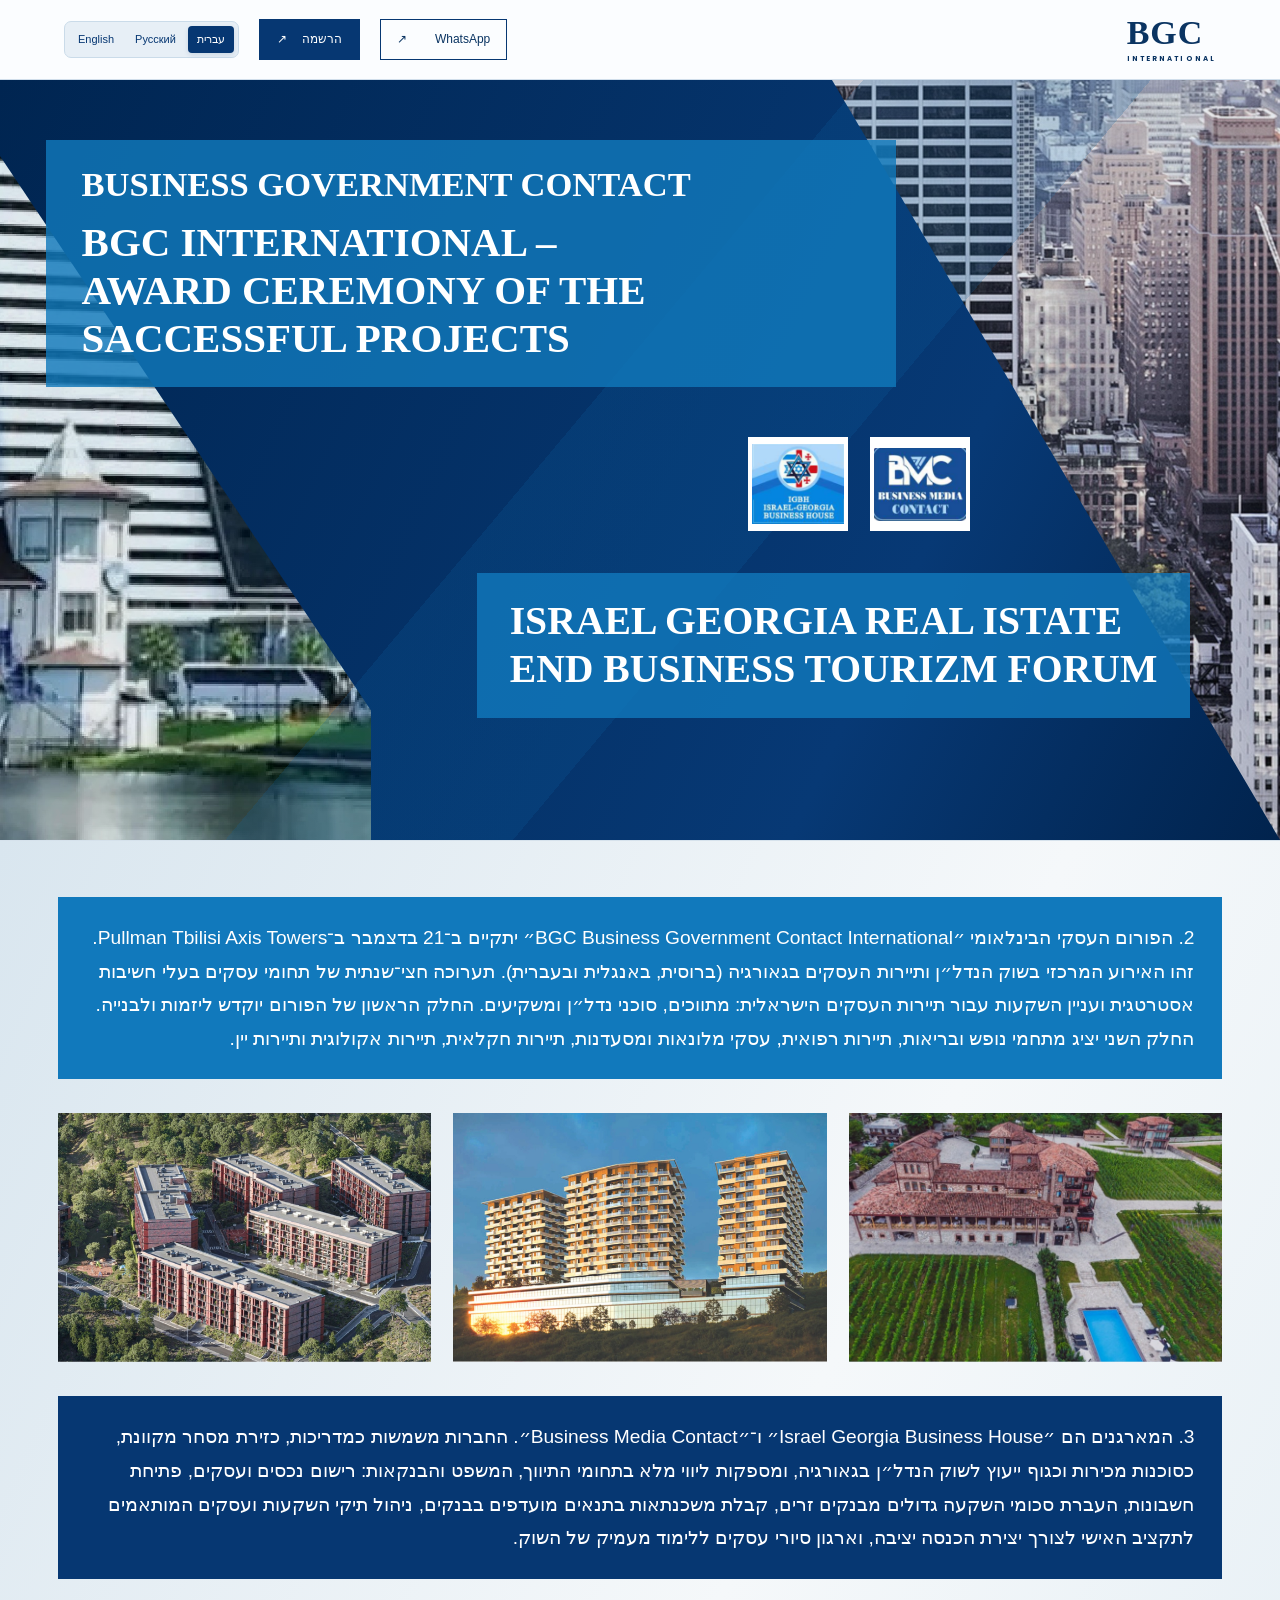
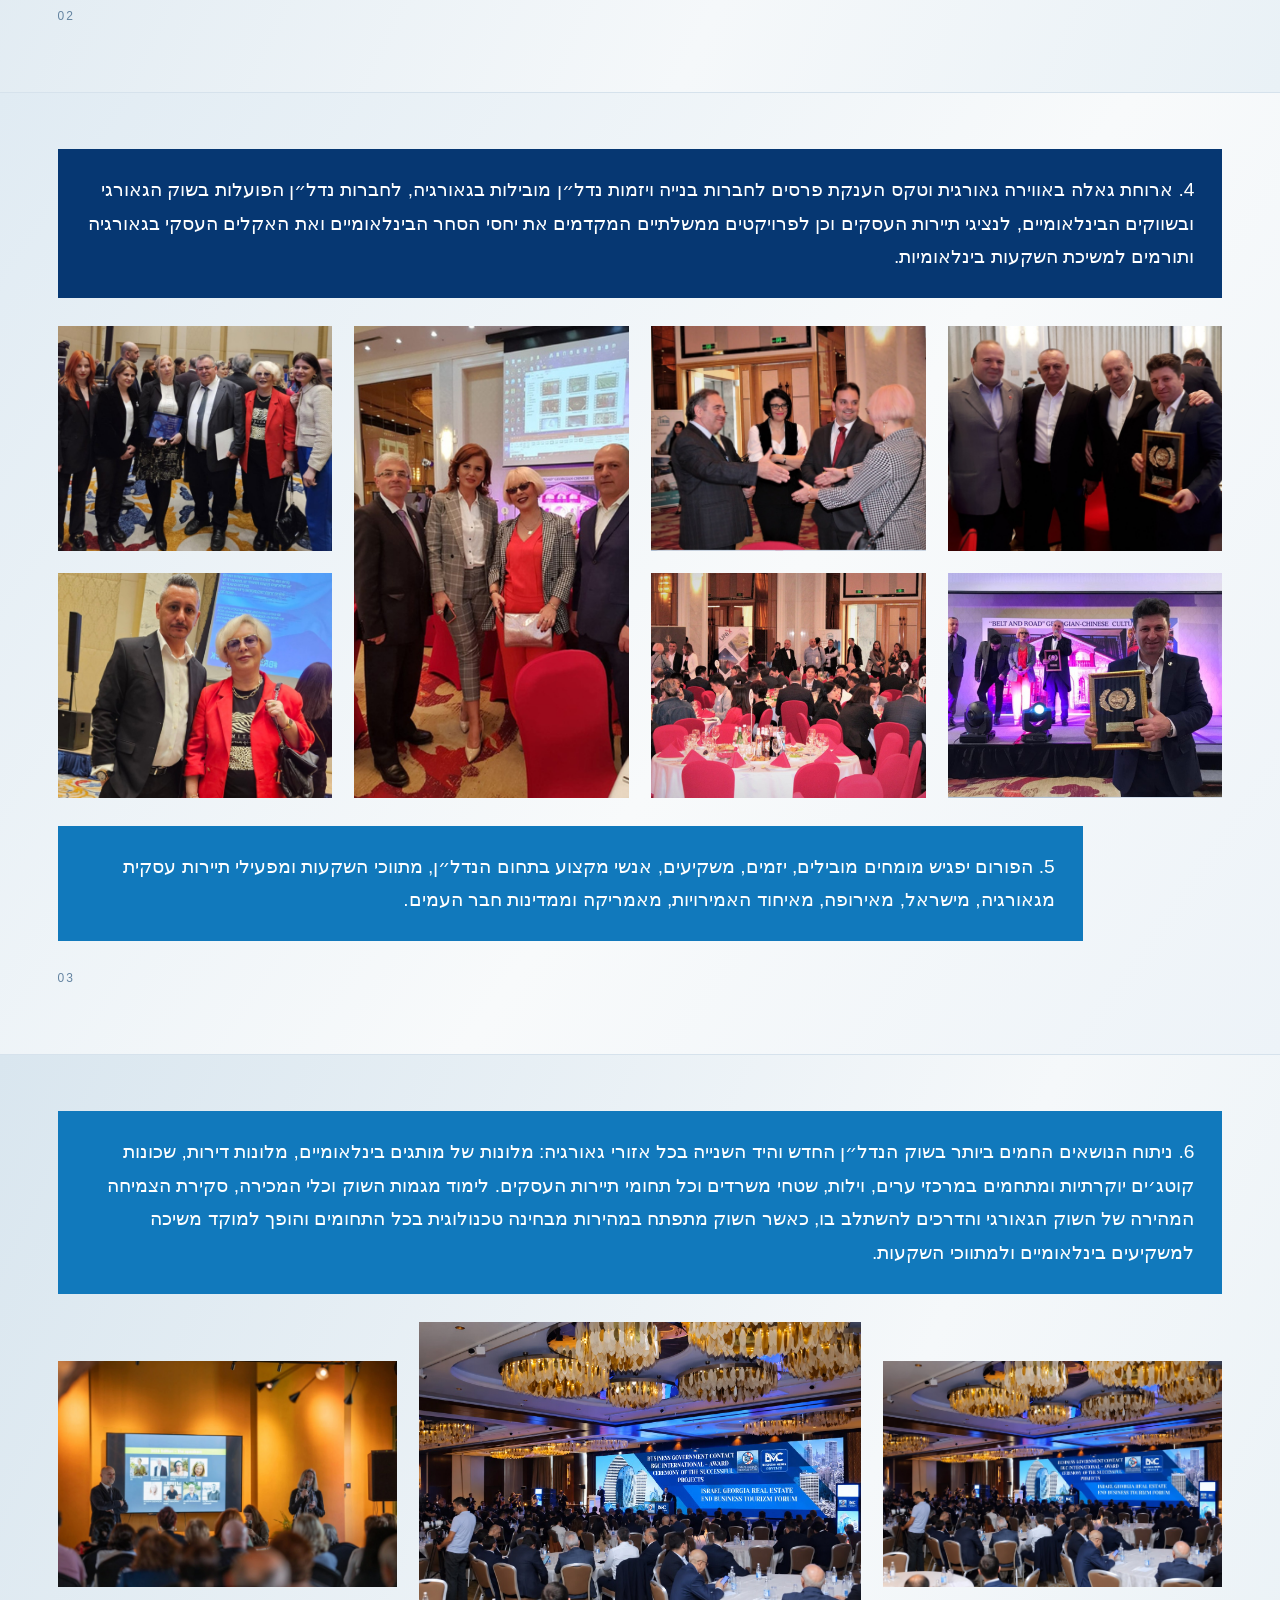
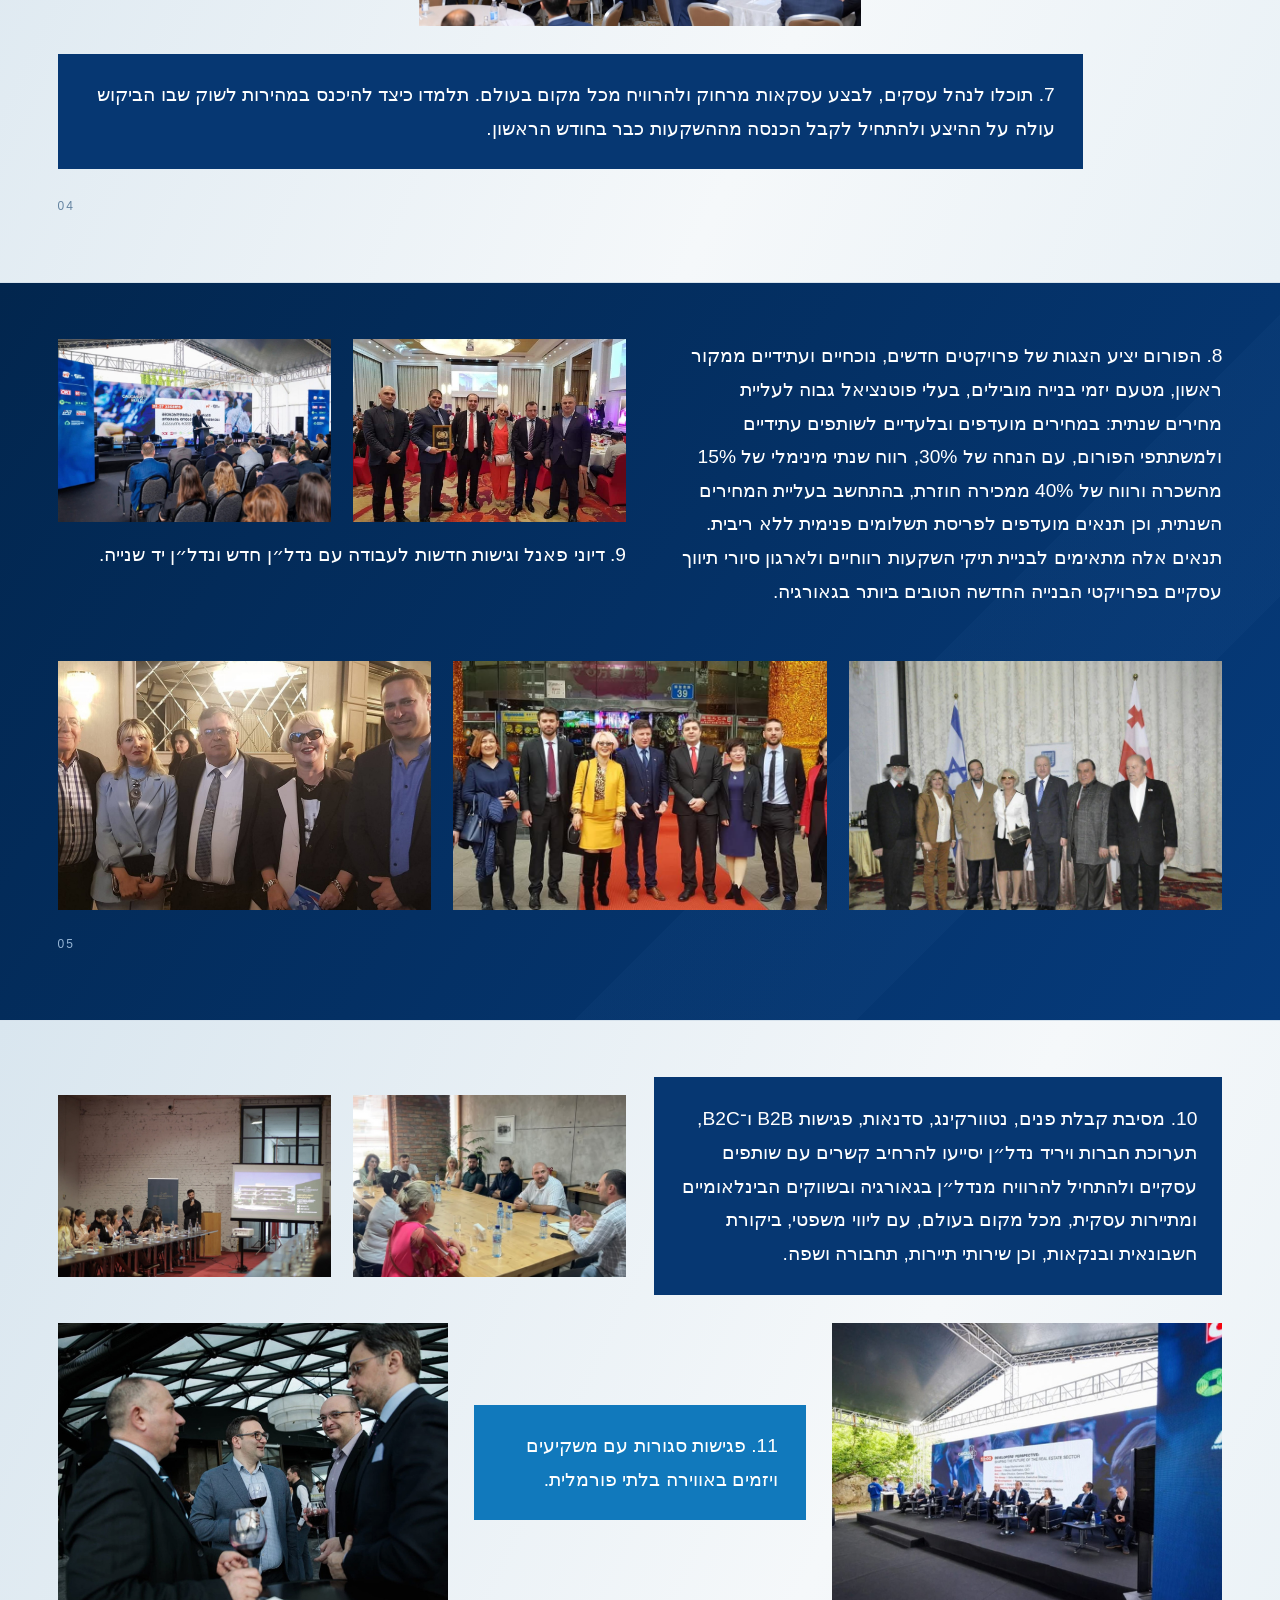
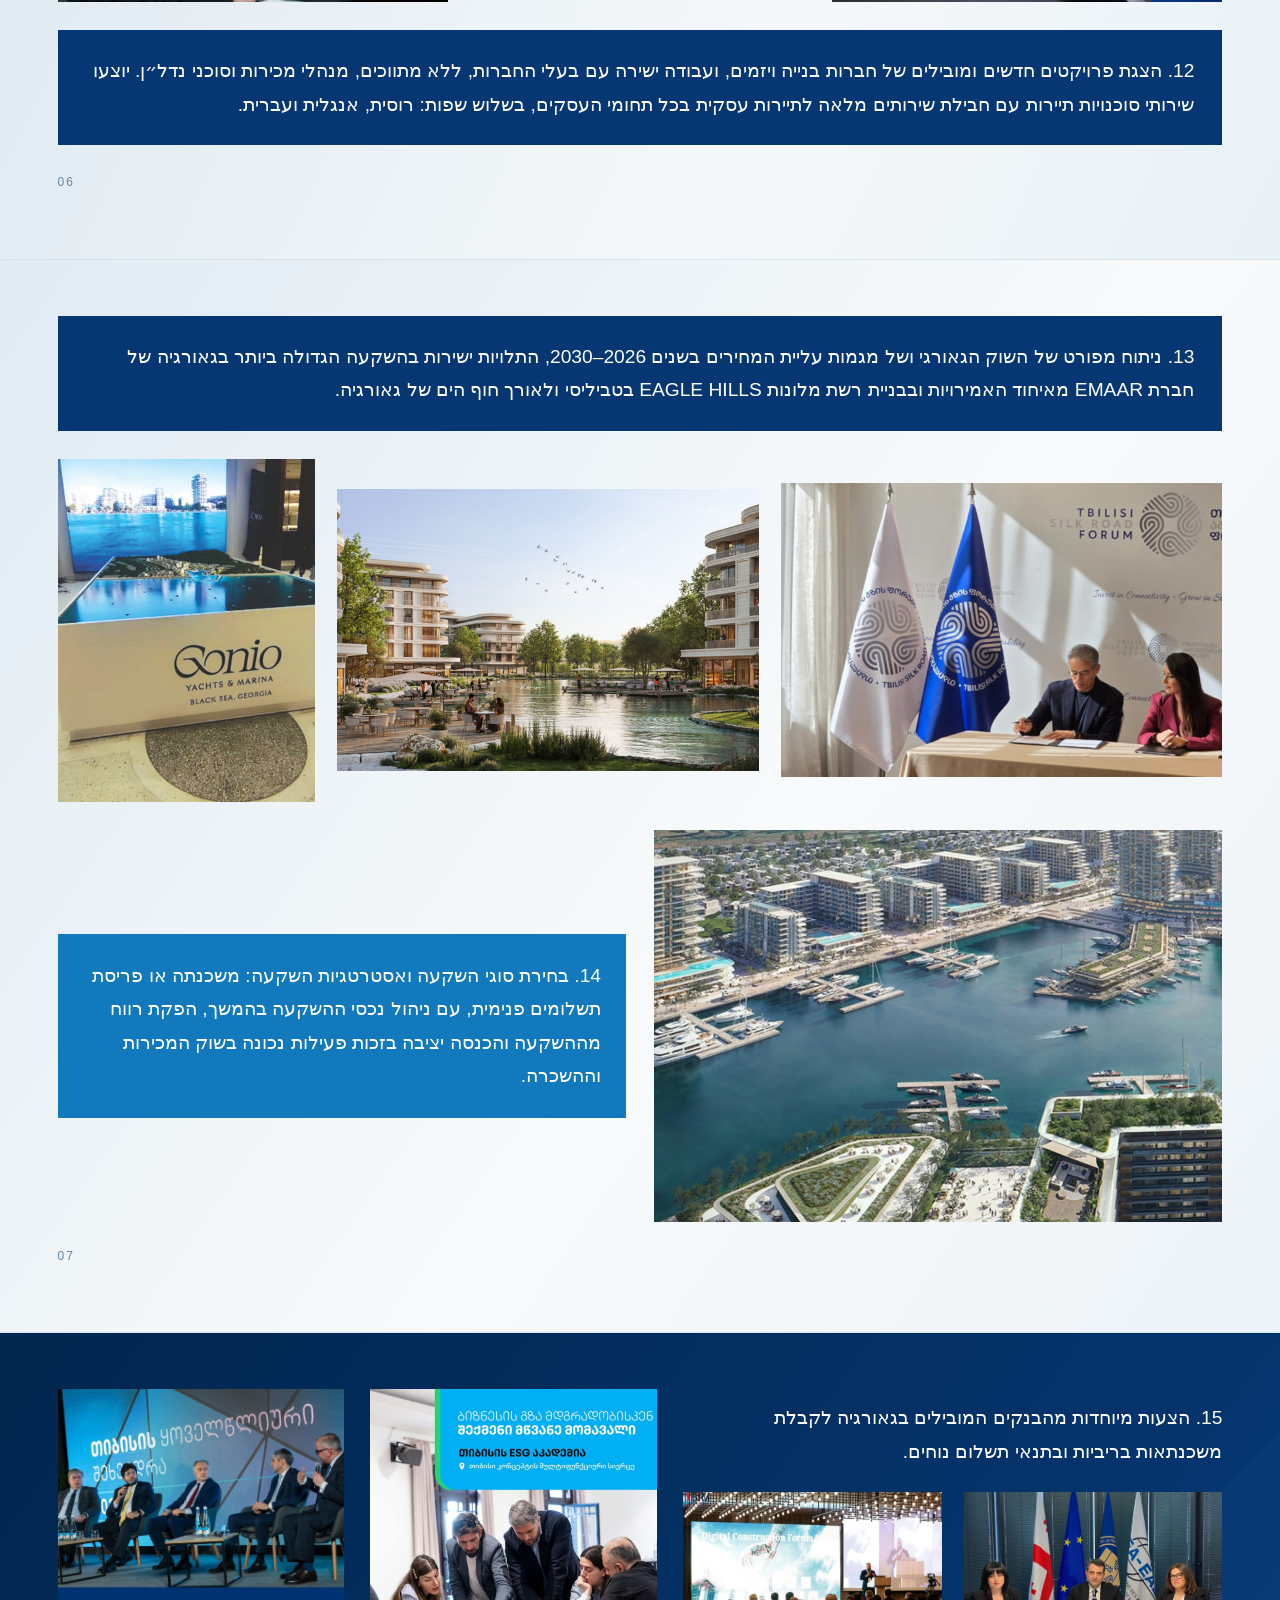
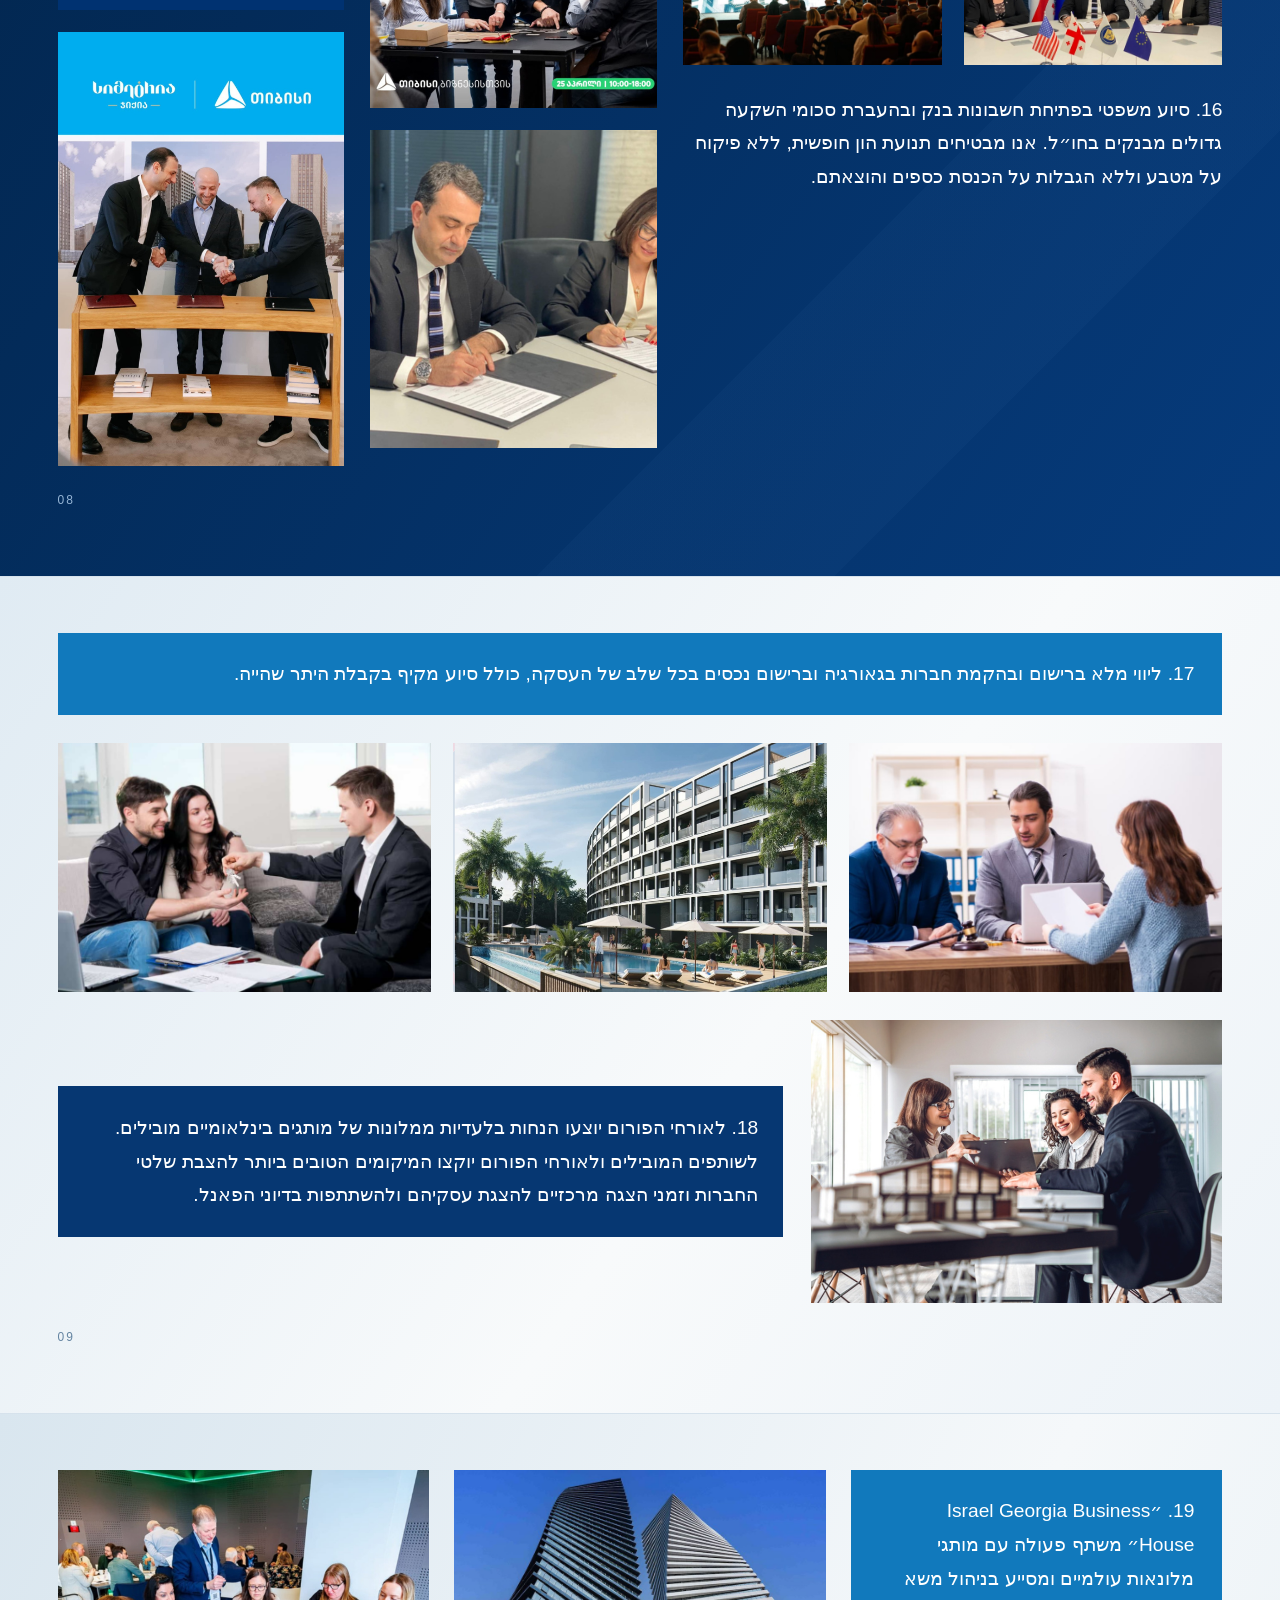
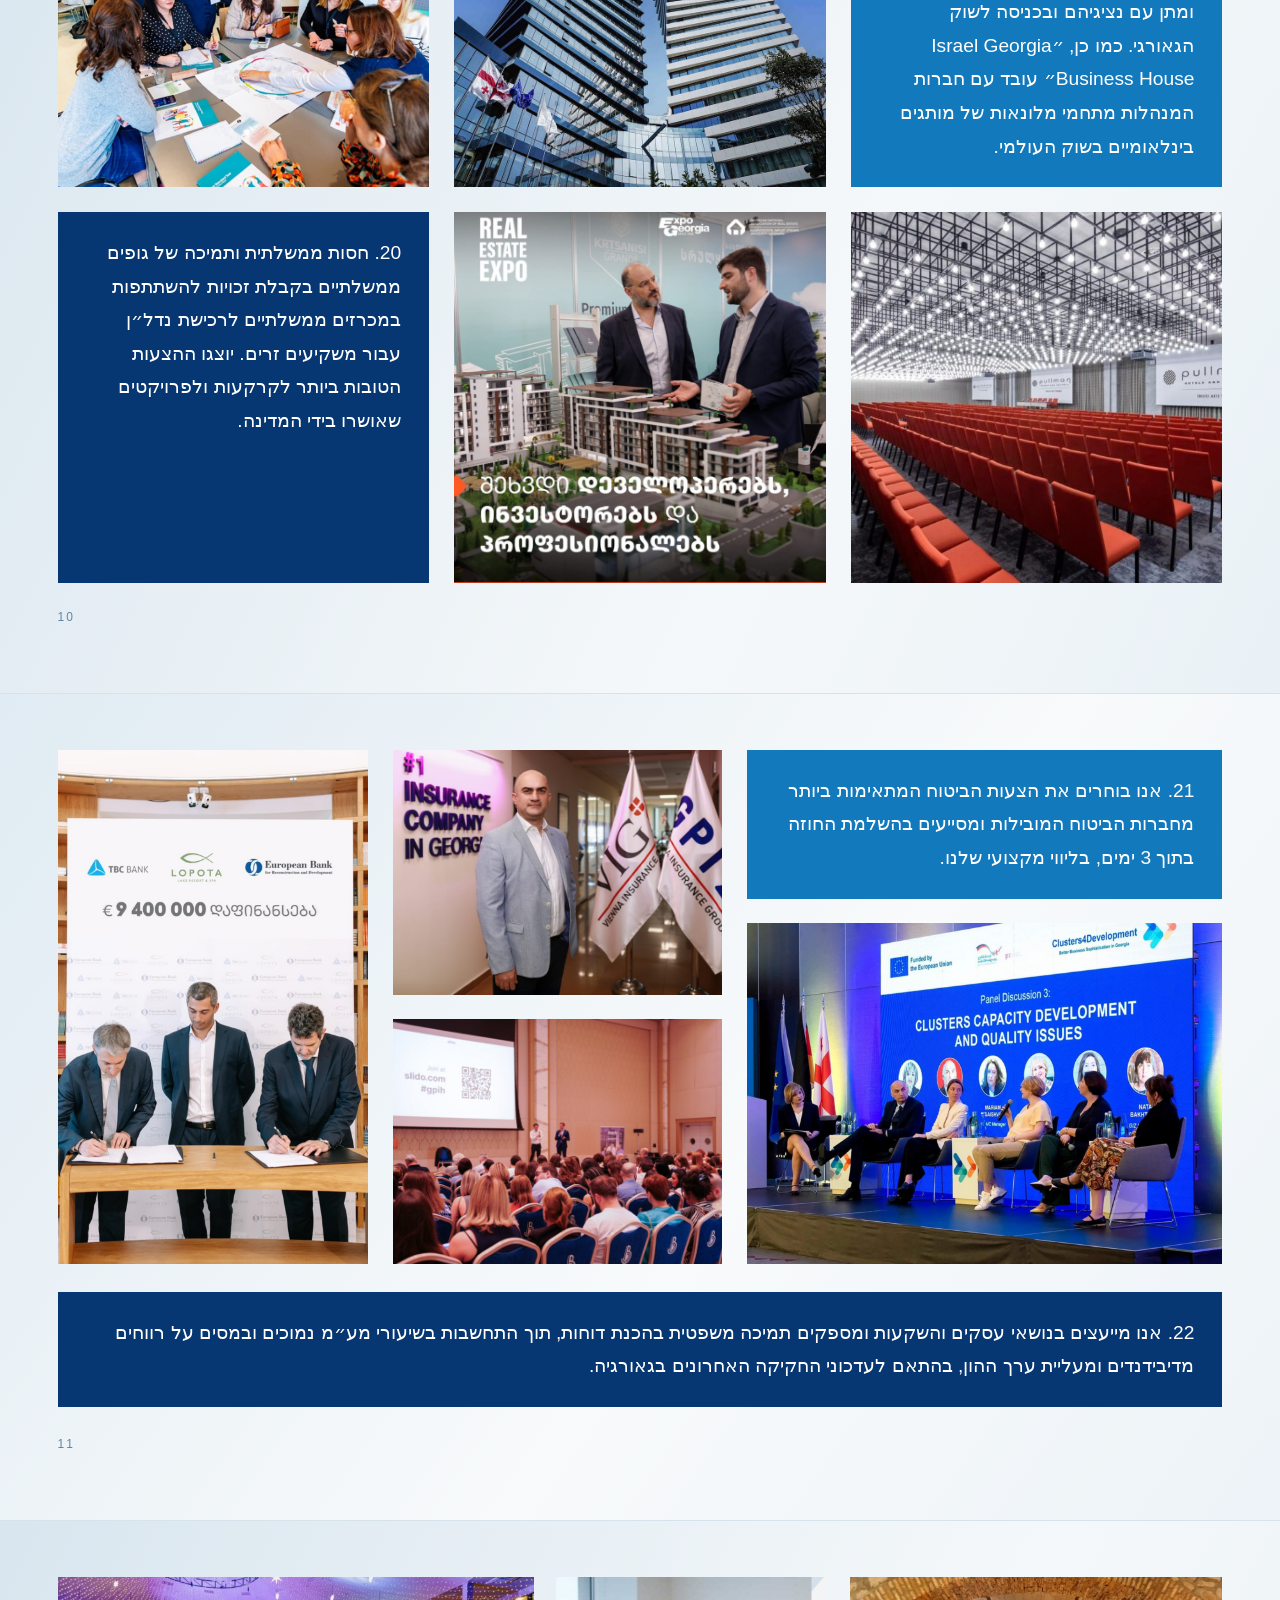
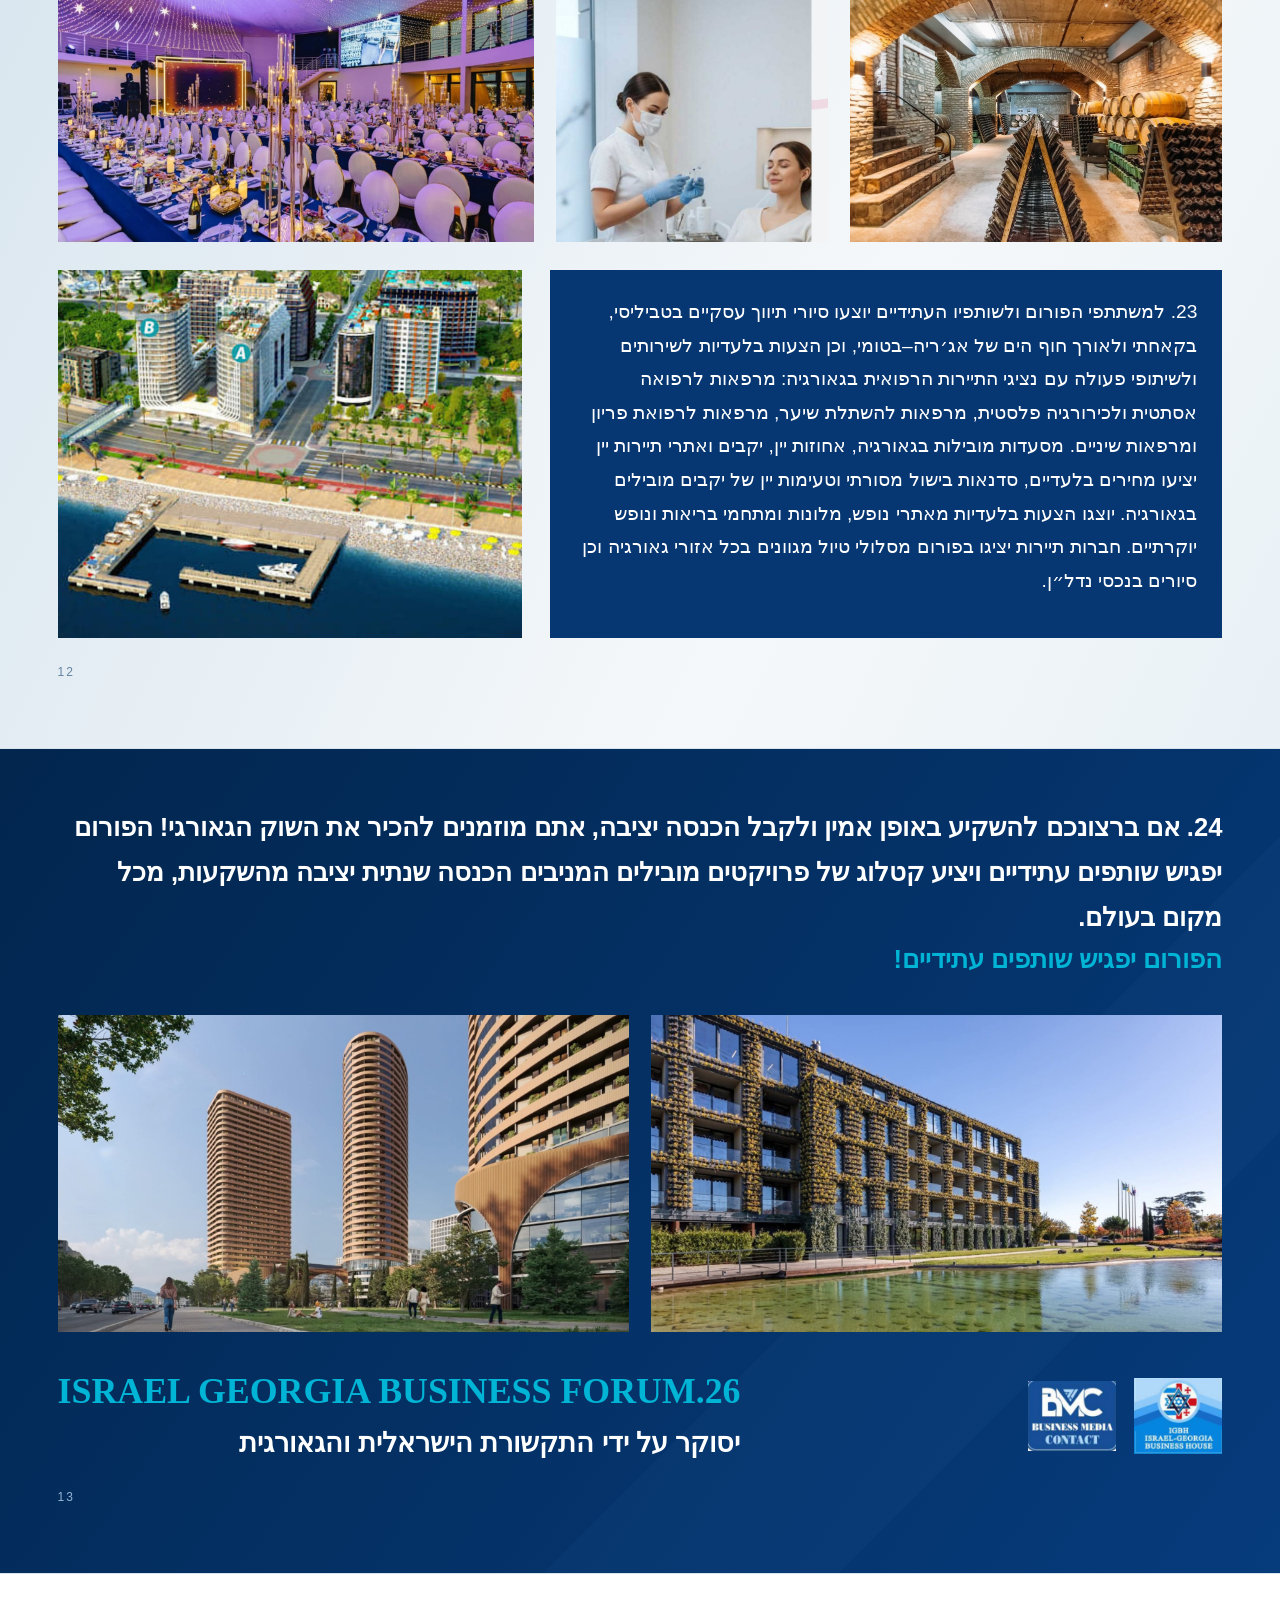
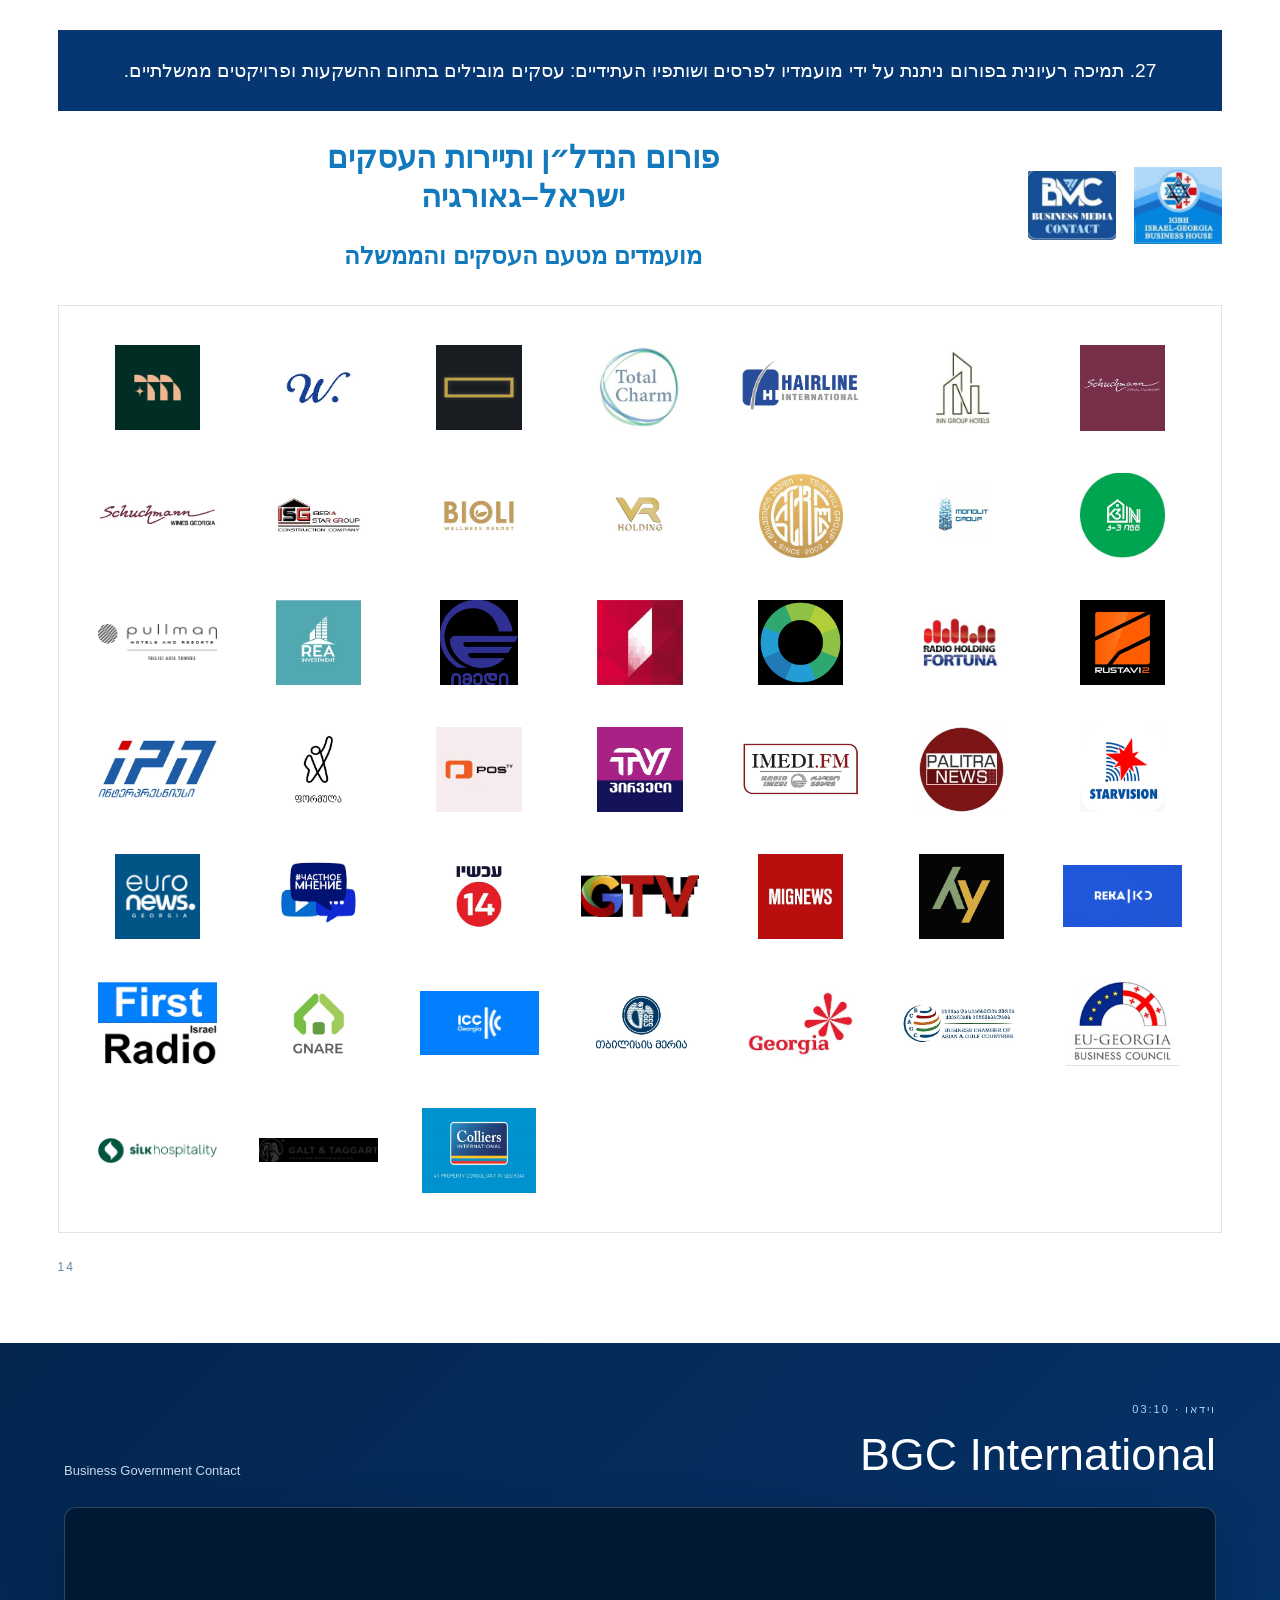
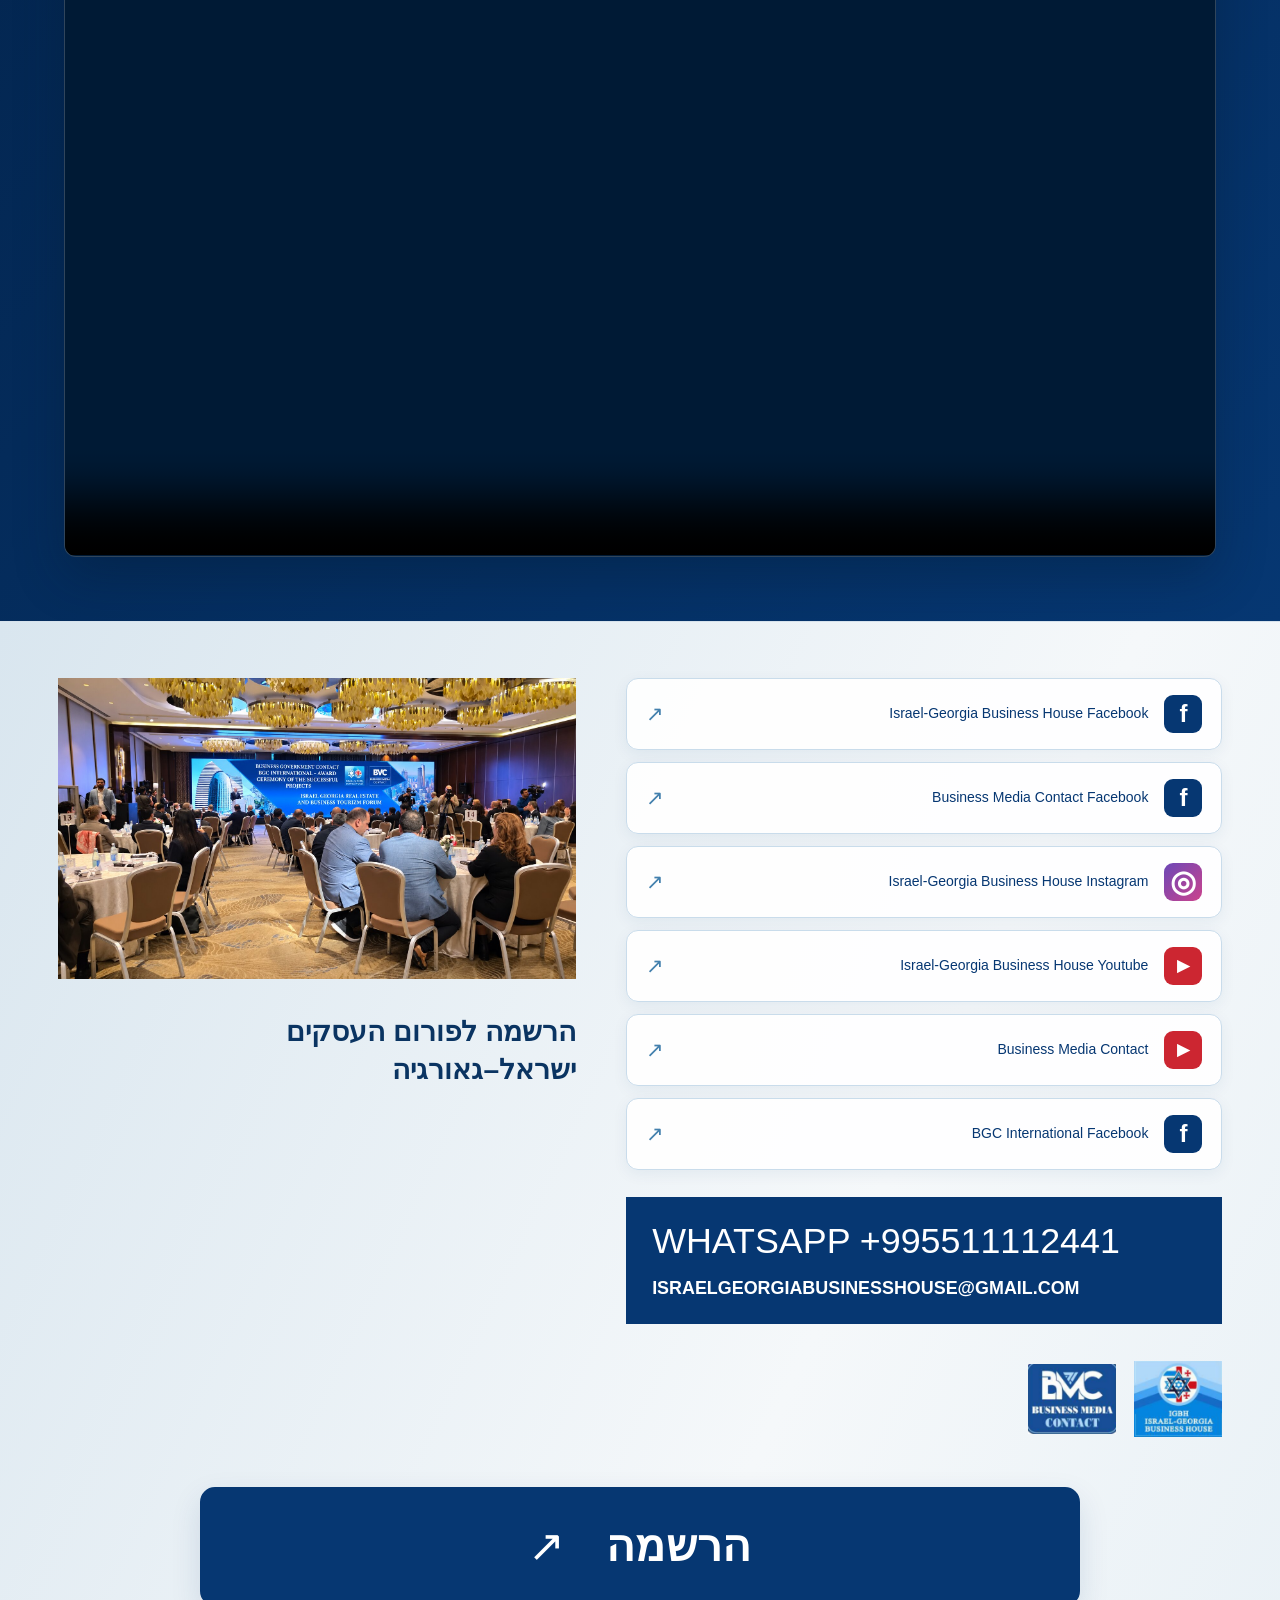
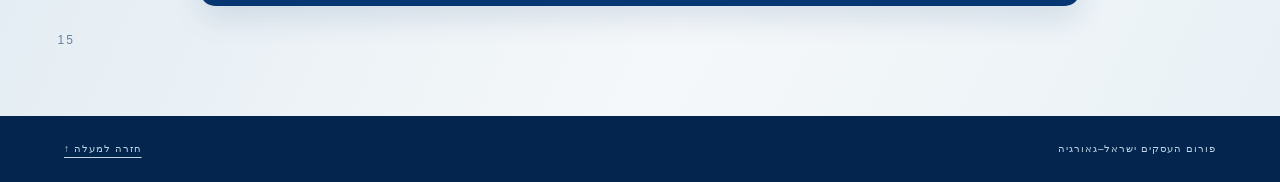
==== commit 707b9646: "Add files via upload" ====
--- a/he.html
+++ b/he.html
@@ -10,7 +10,7 @@
  <link rel="alternate" hreflang="ru" href="ru.html">
  <link rel="alternate" hreflang="he" href="he.html">
  <link rel="icon" href="favicon.svg" type="image/svg+xml">
- <link rel="stylesheet" href="styles.css">
+ <link rel="stylesheet" href="styles.css?v=partners-2">
  <script src="script.js" defer></script>
 </head>
 <body>
@@ -21,13 +21,13 @@
 <a class="header-registration" href="https://docs.google.com/forms/d/1Qq1ImnOtpxSEg5opsbDKPuPpdpTFv3wMbR0NnLVHbfA/viewform?edit_requested=true" target="_blank" rel="noopener noreferrer">הרשמה <span aria-hidden="true">↗</span></a><nav class="language-switch" aria-label="שפת האתר"><a class="language-link" href="index.html" lang="en" hreflang="en">English</a><a class="language-link" href="ru.html" lang="ru" hreflang="ru">Русский</a><a class="language-link" href="he.html" lang="he" hreflang="he" aria-current="page">עברית</a></nav>
  </header>
  <main id="main">
-  <section class="cover" id="home" aria-label="על הפורום העסקי">
+  <section class="cover" id="home" lang="en" dir="ltr" aria-label="Forum introduction">
    <div class="cover-architecture"><figure class="photo "><img src="assets/photos/cover-georgia.jpg" alt="Georgian modern architecture" width="706" height="1600" fetchpriority="high"></figure><figure class="photo "><img src="assets/photos/cover-city.jpg" alt="City skyline" width="729" height="1600" fetchpriority="high"></figure></div>
    <div class="cover-geometry" aria-hidden="true"></div>
    <div class="cover-content">
-    <div class="cover-top"><p>BUSINESS GOVERNMENT CONTACT</p><h1>BGC INTERNATIONAL — טקס הענקת פרסים לפרויקטים מצליחים</h1></div>
+    <div class="cover-top"><p>BUSINESS GOVERNMENT CONTACT</p><h1>BGC INTERNATIONAL – AWARD CEREMONY OF THE SACCESSFUL PROJECTS</h1></div>
     <div class="organizer-logos "><figure class="photo "><img src="assets/photos/organizer-house.jpg" alt="Israel–Georgia Business House logo" width="404" height="350" loading="lazy"></figure><figure class="photo "><img src="assets/photos/organizer-media.jpg" alt="Business Media Contact logo" width="421" height="334" loading="lazy"></figure></div>
-    <h2>פורום הנדל״ן ותיירות העסקים<br>ישראל–גאורגיה</h2>
+    <h2>ISRAEL GEORGIA REAL ISTATE<br>END BUSINESS TOURIZM FORUM</h2>
    </div>
   </section>
 <section class="document-section section-2" id="section-2" aria-label="הפורום והמארגנים"><div class="section-content"><div class="copy blue" id="point-2"><p><span class="point-number">2.</span> הפורום העסקי הבינלאומי ״BGC Business Government Contact International״ יתקיים ב־21 בדצמבר ב־Pullman Tbilisi Axis Towers. זהו האירוע המרכזי בשוק הנדל״ן ותיירות העסקים בגאורגיה (ברוסית, באנגלית ובעברית). תערוכה חצי־שנתית של תחומי עסקים בעלי חשיבות אסטרטגית ועניין השקעות עבור תיירות העסקים הישראלית: מתווכים, סוכני נדל״ן ומשקיעים. החלק הראשון של הפורום יוקדש ליזמות ולבנייה. החלק השני יציג מתחמי נופש ובריאות, תיירות רפואית, עסקי מלונאות ומסעדנות, תיירות חקלאית, תיירות אקולוגית ותיירות יין.</p></div><div class="gallery three"><figure class="photo "><img src="assets/photos/wine-estate.jpg" alt="Georgian wine estate and vineyards" width="1600" height="1033" loading="lazy"></figure><figure class="photo "><img src="assets/photos/residences.jpg" alt="Residential development at sunset" width="1600" height="917" loading="lazy"></figure><figure class="photo "><img src="assets/photos/forest-residences.jpg" alt="Residential buildings surrounded by forest" width="1600" height="901" loading="lazy"></figure></div><div class="copy navy" id="point-3"><p><span class="point-number">3.</span> המארגנים הם ״Israel Georgia Business House״ ו־״Business Media Contact״. החברות משמשות כמדריכות, כזירת מסחר מקוונת, כסוכנות מכירות וכגוף ייעוץ לשוק הנדל״ן בגאורגיה, ומספקות ליווי מלא בתחומי התיווך, המשפט והבנקאות: רישום נכסים ועסקים, פתיחת חשבונות, העברת סכומי השקעה גדולים מבנקים זרים, קבלת משכנתאות בתנאים מועדפים בבנקים, ניהול תיקי השקעות ועסקים המותאמים לתקציב האישי לצורך יצירת הכנסה יציבה, וארגון סיורי עסקים ללימוד מעמיק של השוק.</p></div><span class="page-number" aria-label="עמוד מקור 2">02</span></div></section>
@@ -42,7 +42,7 @@
 <section class="document-section section-11" id="section-11" aria-label="ביטוח וייעוץ"><div class="section-content"><div class="insurance-layout"><div><div class="copy blue" id="point-22"><p><span class="point-number">21.</span> אנו בוחרים את הצעות הביטוח המתאימות ביותר מחברות הביטוח המובילות ומסייעים בהשלמת החוזה בתוך 3 ימים, בליווי מקצועי שלנו.</p></div><figure class="photo "><img src="assets/photos/insurance-3.jpg" alt="Industry panel discussion" width="1600" height="1068" loading="lazy"></figure></div><div><figure class="photo "><img src="assets/photos/insurance-1.jpg" alt="Insurance industry representative" width="1600" height="1115" loading="lazy"></figure><figure class="photo "><img src="assets/photos/insurance-4.jpg" alt="Forum presentation and audience" width="1600" height="1080" loading="lazy"></figure></div><figure class="photo "><img src="assets/photos/insurance-2.jpg" alt="Financing agreement signing" width="998" height="1600" loading="lazy"></figure></div><div class="copy navy" id="point-23"><p><span class="point-number">22.</span> אנו מייעצים בנושאי עסקים והשקעות ומספקים תמיכה משפטית בהכנת דוחות, תוך התחשבות בשיעורי מע״מ נמוכים ובמסים על רווחים מדיבידנדים ומעליית ערך ההון, בהתאם לעדכוני החקיקה האחרונים בגאורגיה.</p></div><span class="page-number" aria-label="עמוד מקור 11">11</span></div></section>
 <section class="document-section section-12" id="section-12" aria-label="תיירות"><div class="section-content"><div class="gallery tourism"><figure class="photo "><img src="assets/photos/tourism-1.jpg" alt="Georgian wine cellar" width="1600" height="1058" loading="lazy"></figure><figure class="photo "><img src="assets/photos/tourism-2.jpg" alt="Medical tourism treatment" width="1351" height="1208" loading="lazy"></figure><figure class="photo "><img src="assets/photos/tourism-3.jpg" alt="Gala venue" width="1600" height="829" loading="lazy"></figure></div><div class="split tourism-copy"><div class="copy navy" id="point-24"><p><span class="point-number">23.</span> למשתתפי הפורום ולשותפיו העתידיים יוצעו סיורי תיווך עסקיים בטביליסי, בקאחתי ולאורך חוף הים של אג׳ריה–בטומי, וכן הצעות בלעדיות לשירותים ולשיתופי פעולה עם נציגי התיירות הרפואית בגאורגיה: מרפאות לרפואה אסתטית ולכירורגיה פלסטית, מרפאות להשתלת שיער, מרפאות לרפואת פריון ומרפאות שיניים. מסעדות מובילות בגאורגיה, אחוזות יין, יקבים ואתרי תיירות יין יציעו מחירים בלעדיים, סדנאות בישול מסורתי וטעימות יין של יקבים מובילים בגאורגיה. יוצגו הצעות בלעדיות מאתרי נופש, מלונות ומתחמי בריאות ונופש יוקרתיים. חברות תיירות יציגו בפורום מסלולי טיול מגוונים בכל אזורי גאורגיה וכן סיורים בנכסי נדל״ן.</p></div><figure class="photo "><img src="assets/photos/tourism-4.jpg" alt="Batumi waterfront development" width="1600" height="1268" loading="lazy"></figure></div><span class="page-number" aria-label="עמוד מקור 12">12</span></div></section>
 <section class="document-section section-13 dark" id="section-13" aria-label="הזמנה ותקשורת"><div class="section-content"><div class="copy statement" id="point-25"><p><span class="point-number">24.</span> אם ברצונכם להשקיע באופן אמין ולקבל הכנסה יציבה, אתם מוזמנים להכיר את השוק הגאורגי! הפורום יפגיש שותפים עתידיים ויציע קטלוג של פרויקטים מובילים המניבים הכנסה שנתית יציבה מהשקעות, מכל מקום בעולם.</p></div><p class="accent-statement">הפורום יפגיש שותפים עתידיים!</p><div class="gallery two projects"><figure class="photo "><img src="assets/photos/project-1.jpg" alt="Landscaped hotel beside a lake" width="1600" height="879" loading="lazy"></figure><figure class="photo "><img src="assets/photos/project-2.jpg" alt="Contemporary towers and gardens" width="1600" height="887" loading="lazy"></figure></div><div class="closing"><div class="organizer-logos "><figure class="photo "><img src="assets/photos/organizer-house.jpg" alt="Israel–Georgia Business House logo" width="404" height="350" loading="lazy"></figure><figure class="photo "><img src="assets/photos/organizer-media.jpg" alt="Business Media Contact logo" width="421" height="334" loading="lazy"></figure></div><div><h2 id="point-26"><span class="point-number">26.</span>ISRAEL GEORGIA BUSINESS FORUM</h2><p>יסוקר על ידי התקשורת הישראלית והגאורגית</p></div></div><span class="page-number" aria-label="עמוד מקור 13">13</span></div></section>
-<section class="document-section section-14" id="section-14" aria-label="מועמדים ושותפים עתידיים"><div class="section-content"><div class="copy navy centered" id="point-27"><p><span class="point-number">27.</span> תמיכה רעיונית בפורום ניתנת על ידי מועמדיו לפרסים ושותפיו העתידיים: עסקים מובילים בתחום ההשקעות ופרויקטים ממשלתיים.</p></div><div class="nominees-heading"><div class="organizer-logos "><figure class="photo "><img src="assets/photos/organizer-house.jpg" alt="Israel–Georgia Business House logo" width="404" height="350" loading="lazy"></figure><figure class="photo "><img src="assets/photos/organizer-media.jpg" alt="Business Media Contact logo" width="421" height="334" loading="lazy"></figure></div><div><h2>פורום הנדל״ן ותיירות העסקים<br> ישראל–גאורגיה</h2><h3>מועמדים מטעם העסקים והממשלה</h3></div></div><div class="nominees-layout"><figure class="photo "><img src="assets/photos/nominee-logos.jpg" alt="Business and government nominee logos" width="1600" height="694" loading="lazy"></figure><figure class="photo "><img src="assets/photos/media-logos.jpg" alt="Media organization logos" width="430" height="1600" loading="lazy"></figure><figure class="photo "><img src="assets/photos/flags.jpg" alt="Israeli and Georgian flags" width="406" height="1600" loading="lazy"></figure></div><figure class="photo media-bottom"><img src="assets/photos/media-logos-bottom.jpg" alt="International media logos" width="1600" height="133" loading="lazy"></figure><span class="page-number" aria-label="עמוד מקור 14">14</span></div></section><section class="video-section" id="forum-video" aria-labelledby="video-title"><div class="video-inner"><div class="video-heading"><div><p class="video-eyebrow">וידאו · 03:10</p><h2 id="video-title">BGC International</h2></div><span class="video-caption">Business Government Contact</span></div><video class="forum-video" dir="ltr" controls playsinline preload="metadata" poster="assets/video-poster.jpg" width="848" height="478" aria-label="סרטון BGC International"><source src="assets/forum-video.mp4" type="video/mp4">הדפדפן שלכם אינו תומך בהפעלת וידאו מוטמע. <a href="assets/forum-video.mp4">פתיחת הסרטון</a>.</video></div></section><section class="document-section contact-section" id="contact" aria-label="יצירת קשר והרשמה"><div class="section-content"><div class="contact-grid"><div><ul class="social-links"><li><a class="social-button" href="https://www.facebook.com/profile.php?id=61573836564495" target="_blank" rel="noopener noreferrer"><span class="social-icon" aria-hidden="true">f</span><span class="social-title" dir="ltr">Israel-Georgia Business House Facebook</span><span class="social-arrow" aria-hidden="true">↗</span></a></li><li><a class="social-button" href="https://www.facebook.com/businessmediacontact" target="_blank" rel="noopener noreferrer"><span class="social-icon" aria-hidden="true">f</span><span class="social-title" dir="ltr">Business Media Contact Facebook</span><span class="social-arrow" aria-hidden="true">↗</span></a></li><li><a class="social-button" href="https://www.instagram.com/israelgeorgiabusinesshouse?igsh=a2cwcWd2YWY1NzNq" target="_blank" rel="noopener noreferrer"><span class="social-icon" aria-hidden="true">◎</span><span class="social-title" dir="ltr">Israel-Georgia Business House Instagram</span><span class="social-arrow" aria-hidden="true">↗</span></a></li><li><a class="social-button" href="https://youtube.com/@israel-georgiabusinesshouse?si=rXXIOcctUErjqmHk" target="_blank" rel="noopener noreferrer"><span class="social-icon" aria-hidden="true">▶</span><span class="social-title" dir="ltr">Israel-Georgia Business House Youtube</span><span class="social-arrow" aria-hidden="true">↗</span></a></li><li><a class="social-button" href="https://youtube.com/@businessmediacontactbmc7794?si=PYqPe9VWsC_B7KUt" target="_blank" rel="noopener noreferrer"><span class="social-icon" aria-hidden="true">▶</span><span class="social-title" dir="ltr">Business Media Contact</span><span class="social-arrow" aria-hidden="true">↗</span></a></li><li><a class="social-button" href="https://www.facebook.com/share/19vDyFiJbq/" target="_blank" rel="noopener noreferrer"><span class="social-icon" aria-hidden="true">f</span><span class="social-title" dir="ltr">BGC International Facebook</span><span class="social-arrow" aria-hidden="true">↗</span></a></li></ul><div class="contact-box" dir="ltr"><a href="https://wa.me/995511112441" target="_blank" rel="noopener noreferrer">WHATSAPP +995511112441</a><a href="mailto:israelgeorgiabusinesshouse@gmail.com">ISRAELGEORGIABUSINESSHOUSE@GMAIL.COM</a></div><div class="organizer-logos "><figure class="photo "><img src="assets/photos/organizer-house.jpg" alt="Israel–Georgia Business House logo" width="404" height="350" loading="lazy"></figure><figure class="photo "><img src="assets/photos/organizer-media.jpg" alt="Business Media Contact logo" width="421" height="334" loading="lazy"></figure></div></div><div><figure class="photo "><img src="assets/photos/contact-conference.jpg" alt="Forum audience in a conference hall" width="1600" height="922" loading="lazy"></figure><h2 class="registration-heading">הרשמה לפורום העסקים<br>ישראל–גאורגיה</h2></div></div><div class="registration-action"><a class="registration-button" href="https://docs.google.com/forms/d/1Qq1ImnOtpxSEg5opsbDKPuPpdpTFv3wMbR0NnLVHbfA/viewform?edit_requested=true" target="_blank" rel="noopener noreferrer">הרשמה <span aria-hidden="true">↗</span></a></div><span class="page-number" aria-label="עמוד מקור 15">15</span></div></section>
+<section class="document-section section-14" id="section-14" aria-label="מועמדים ושותפים עתידיים"><div class="section-content"><div class="copy navy centered" id="point-27"><p><span class="point-number">27.</span> תמיכה רעיונית בפורום ניתנת על ידי מועמדיו לפרסים ושותפיו העתידיים: עסקים מובילים בתחום ההשקעות ופרויקטים ממשלתיים.</p></div><div class="nominees-heading"><div class="organizer-logos "><figure class="photo "><img src="assets/photos/organizer-house.jpg" alt="Israel–Georgia Business House logo" width="404" height="350" loading="lazy"></figure><figure class="photo "><img src="assets/photos/organizer-media.jpg" alt="Business Media Contact logo" width="421" height="334" loading="lazy"></figure></div><div><h2>פורום הנדל״ן ותיירות העסקים<br> ישראל–גאורגיה</h2><h3>מועמדים מטעם העסקים והממשלה</h3></div></div><div class="partner-logo-grid" dir="ltr"><figure><img src="assets/photos/partners/1.jpg" alt="Partner 1" loading="lazy"></figure><figure><img src="assets/photos/partners/2.jpg" alt="Partner 2" loading="lazy"></figure><figure><img src="assets/photos/partners/3.jpg" alt="Partner 3" loading="lazy"></figure><figure><img src="assets/photos/partners/4.jpg" alt="Partner 4" loading="lazy"></figure><figure><img src="assets/photos/partners/5.jpg" alt="Partner 5" loading="lazy"></figure><figure><img src="assets/photos/partners/6.jpg" alt="Partner 6" loading="lazy"></figure><figure><img src="assets/photos/partners/7.jpg" alt="Partner 7" loading="lazy"></figure><figure><img src="assets/photos/partners/8.jpg" alt="Partner 8" loading="lazy"></figure><figure><img src="assets/photos/partners/9.jpg" alt="Partner 9" loading="lazy"></figure><figure><img src="assets/photos/partners/10.jpg" alt="Partner 10" loading="lazy"></figure><figure><img src="assets/photos/partners/11.jpg" alt="Partner 11" loading="lazy"></figure><figure><img src="assets/photos/partners/12.jpg" alt="Partner 12" loading="lazy"></figure><figure><img src="assets/photos/partners/13.jpg" alt="Partner 13" loading="lazy"></figure><figure><img src="assets/photos/partners/14.jpg" alt="Partner 14" loading="lazy"></figure><figure><img src="assets/photos/partners/15.jpg" alt="Partner 15" loading="lazy"></figure><figure><img src="assets/photos/partners/16.jpg" alt="Partner 16" loading="lazy"></figure><figure><img src="assets/photos/partners/17.jpg" alt="Partner 17" loading="lazy"></figure><figure><img src="assets/photos/partners/18.jpg" alt="Partner 18" loading="lazy"></figure><figure><img src="assets/photos/partners/19.jpg" alt="Partner 19" loading="lazy"></figure><figure><img src="assets/photos/partners/20.jpg" alt="Partner 20" loading="lazy"></figure><figure><img src="assets/photos/partners/21.jpg" alt="Partner 21" loading="lazy"></figure><figure><img src="assets/photos/partners/22.jpg" alt="Partner 22" loading="lazy"></figure><figure><img src="assets/photos/partners/23.jpg" alt="Partner 23" loading="lazy"></figure><figure><img src="assets/photos/partners/24.jpg" alt="Partner 24" loading="lazy"></figure><figure><img src="assets/photos/partners/25.jpg" alt="Partner 25" loading="lazy"></figure><figure><img src="assets/photos/partners/26.jpg" alt="Partner 26" loading="lazy"></figure><figure><img src="assets/photos/partners/27.jpg" alt="Partner 27" loading="lazy"></figure><figure><img src="assets/photos/partners/28.jpg" alt="Partner 28" loading="lazy"></figure><figure><img src="assets/photos/partners/29.jpg" alt="Partner 29" loading="lazy"></figure><figure><img src="assets/photos/partners/30.jpg" alt="Partner 30" loading="lazy"></figure><figure><img src="assets/photos/partners/31.jpg" alt="Partner 31" loading="lazy"></figure><figure><img src="assets/photos/partners/32.jpg" alt="Partner 32" loading="lazy"></figure><figure><img src="assets/photos/partners/33.jpg" alt="Partner 33" loading="lazy"></figure><figure><img src="assets/photos/partners/34.jpg" alt="Partner 34" loading="lazy"></figure><figure><img src="assets/photos/partners/35.jpg" alt="Partner 35" loading="lazy"></figure><figure><img src="assets/photos/partners/36.jpg" alt="Partner 36" loading="lazy"></figure><figure><img src="assets/photos/partners/37.jpg" alt="Partner 37" loading="lazy"></figure><figure><img src="assets/photos/partners/38.jpg" alt="Partner 38" loading="lazy"></figure><figure><img src="assets/photos/partners/39.jpg" alt="Partner 39" loading="lazy"></figure><figure><img src="assets/photos/partners/40.jpg" alt="Partner 40" loading="lazy"></figure><figure><img src="assets/photos/partners/41.jpg" alt="Partner 41" loading="lazy"></figure><figure><img src="assets/photos/partners/42.jpg" alt="Partner 42" loading="lazy"></figure><figure><img src="assets/photos/partners/43.jpg" alt="Partner 43" loading="lazy"></figure><figure><img src="assets/photos/partners/44.jpg" alt="Partner 44" loading="lazy"></figure><figure><img src="assets/photos/partners/45.jpg" alt="Partner 45" loading="lazy"></figure><figure><img src="assets/photos/partners/46.jpg" alt="Partner 46" loading="lazy"></figure></div><span class="page-number" aria-label="עמוד מקור 14">14</span></div></section><section class="video-section" id="forum-video" aria-labelledby="video-title"><div class="video-inner"><div class="video-heading"><div><p class="video-eyebrow">וידאו · 03:10</p><h2 id="video-title">BGC International</h2></div><span class="video-caption">Business Government Contact</span></div><video class="forum-video" dir="ltr" controls playsinline preload="metadata" poster="assets/video-poster.jpg" width="848" height="478" aria-label="סרטון BGC International"><source src="assets/forum-video.mp4" type="video/mp4">הדפדפן שלכם אינו תומך בהפעלת וידאו מוטמע. <a href="assets/forum-video.mp4">פתיחת הסרטון</a>.</video></div></section><section class="document-section contact-section" id="contact" aria-label="יצירת קשר והרשמה"><div class="section-content"><div class="contact-grid"><div><ul class="social-links"><li><a class="social-button" href="https://www.facebook.com/profile.php?id=61573836564495" target="_blank" rel="noopener noreferrer"><span class="social-icon" aria-hidden="true">f</span><span class="social-title" dir="ltr">Israel-Georgia Business House Facebook</span><span class="social-arrow" aria-hidden="true">↗</span></a></li><li><a class="social-button" href="https://www.facebook.com/businessmediacontact" target="_blank" rel="noopener noreferrer"><span class="social-icon" aria-hidden="true">f</span><span class="social-title" dir="ltr">Business Media Contact Facebook</span><span class="social-arrow" aria-hidden="true">↗</span></a></li><li><a class="social-button" href="https://www.instagram.com/israelgeorgiabusinesshouse?igsh=a2cwcWd2YWY1NzNq" target="_blank" rel="noopener noreferrer"><span class="social-icon" aria-hidden="true">◎</span><span class="social-title" dir="ltr">Israel-Georgia Business House Instagram</span><span class="social-arrow" aria-hidden="true">↗</span></a></li><li><a class="social-button" href="https://youtube.com/@israel-georgiabusinesshouse?si=rXXIOcctUErjqmHk" target="_blank" rel="noopener noreferrer"><span class="social-icon" aria-hidden="true">▶</span><span class="social-title" dir="ltr">Israel-Georgia Business House Youtube</span><span class="social-arrow" aria-hidden="true">↗</span></a></li><li><a class="social-button" href="https://youtube.com/@businessmediacontactbmc7794?si=PYqPe9VWsC_B7KUt" target="_blank" rel="noopener noreferrer"><span class="social-icon" aria-hidden="true">▶</span><span class="social-title" dir="ltr">Business Media Contact</span><span class="social-arrow" aria-hidden="true">↗</span></a></li><li><a class="social-button" href="https://www.facebook.com/share/19vDyFiJbq/" target="_blank" rel="noopener noreferrer"><span class="social-icon" aria-hidden="true">f</span><span class="social-title" dir="ltr">BGC International Facebook</span><span class="social-arrow" aria-hidden="true">↗</span></a></li></ul><div class="contact-box" dir="ltr"><a href="https://wa.me/995511112441" target="_blank" rel="noopener noreferrer">WHATSAPP +995511112441</a><a href="mailto:israelgeorgiabusinesshouse@gmail.com">ISRAELGEORGIABUSINESSHOUSE@GMAIL.COM</a></div><div class="organizer-logos "><figure class="photo "><img src="assets/photos/organizer-house.jpg" alt="Israel–Georgia Business House logo" width="404" height="350" loading="lazy"></figure><figure class="photo "><img src="assets/photos/organizer-media.jpg" alt="Business Media Contact logo" width="421" height="334" loading="lazy"></figure></div></div><div><figure class="photo "><img src="assets/photos/contact-conference.jpg" alt="Forum audience in a conference hall" width="1600" height="922" loading="lazy"></figure><h2 class="registration-heading">הרשמה לפורום העסקים<br>ישראל–גאורגיה</h2></div></div><div class="registration-action"><a class="registration-button" href="https://docs.google.com/forms/d/1Qq1ImnOtpxSEg5opsbDKPuPpdpTFv3wMbR0NnLVHbfA/viewform?edit_requested=true" target="_blank" rel="noopener noreferrer">הרשמה <span aria-hidden="true">↗</span></a></div><span class="page-number" aria-label="עמוד מקור 15">15</span></div></section>
  </main>
  <footer><span>פורום העסקים ישראל–גאורגיה</span><a href="#home">חזרה למעלה ↑</a></footer>
 </body>
--- a/styles.css
+++ b/styles.css
@@ -1,18 +1,22 @@
-@import url('https://fonts.googleapis.com/css2?family=Poppins:wght@400;500;600;700&display=swap');
-:root{--navy:#063772;--deep:#03254e;--blue:#1179bc;--cyan:#00b4d5;--paper:#f3f7fa;--ink:#0a3462;--line:#d2e1ed}
-*{box-sizing:border-box}html{scroll-behavior:smooth;scroll-padding-top:100px}body{margin:0;background:var(--paper);color:var(--ink);font-family:'Poppins',Arial,sans-serif;font-size:16px;line-height:1.6}h1,h2,h3,p,figure{margin:0}a{color:inherit}img{display:block;max-width:100%;width:100%;height:100%;object-fit:cover}button{font:inherit}a:focus-visible,button:focus-visible{outline:3px solid #04bfdc;outline-offset:5px}.skip-link{position:fixed;top:-70px;left:20px;z-index:200;background:white;padding:12px}.skip-link:focus{top:10px}
-.site-header{position:sticky;top:0;z-index:30;height:80px;padding:0 5%;display:flex;align-items:center;gap:32px;background:#fbfdfff5;border-bottom:1px solid #d0deeb;backdrop-filter:blur(14px)}.wordmark{text-decoration:none;font-family:Georgia,serif;font-size:34px;font-weight:bold;line-height:.95;letter-spacing:1px}.wordmark span{display:block;font-family:'Poppins',sans-serif;font-size:7px;letter-spacing:2.1px;margin-top:7px}.site-nav{display:flex;gap:32px;margin-left:auto}.site-nav a{text-decoration:none;font-size:12px}.site-nav a:hover{text-decoration:underline;text-underline-offset:6px}.header-contact{display:flex;gap:28px;align-items:center;margin-left:26px;padding:10px 16px;border:1px solid var(--navy);text-decoration:none;font-size:12px}.header-contact:hover{background:var(--navy);color:white}.menu-toggle{display:none}
-.cover{background:linear-gradient(115deg,#002551,#073975 70%,#01234d);position:relative;min-height:760px;overflow:hidden;color:white}.cover-architecture{position:absolute;inset:0;display:flex;justify-content:space-between;opacity:.9}.cover-architecture .photo:first-child{width:29%;clip-path:polygon(0 10%,100% 83%,100% 100%,0 100%)}.cover-architecture .photo:last-child{width:35%;clip-path:polygon(0 0,100% 0,100% 100%)}.cover-architecture img{object-position:center}.cover-geometry{position:absolute;inset:0;background:linear-gradient(130deg,transparent 45%,#0b62a433 45%,#0b62a433 60%,transparent 60%)}.cover-content{position:relative;z-index:1;max-width:1440px;min-height:760px;margin:auto;display:flex;flex-direction:column;padding:60px 7% 70px}.cover-top{max-width:850px;background:#1179bccf;padding:24px 36px;margin-left:-4%}.cover-top>p{font-family:Georgia,serif;font-size:clamp(19px,2.7vw,36px);font-weight:bold;line-height:1.2}.cover h1{font-family:Georgia,serif;font-size:clamp(28px,3.2vw,44px);line-height:1.17;margin-top:14px;text-wrap:balance}.cover .organizer-logos{margin:50px 20% 42px auto;gap:22px}.cover .organizer-logos .photo{width:100px;height:94px;background:white;padding:4px}.cover h2{align-self:flex-end;max-width:850px;padding:25px 33px;background:#1179bcce;font-family:Georgia,serif;font-size:clamp(28px,3.1vw,43px);line-height:1.2;text-wrap:balance}
-.document-section{position:relative;border-top:1px solid #d6e2ec;background:linear-gradient(125deg,#e0ebf3 0%,#f8fafb 58%,#edf3f8 100%)}.document-section:nth-child(even){background:linear-gradient(115deg,#d9e6ef,#f5f8fa 64%,#e9f1f6)}.section-content{max-width:1440px;margin:0 auto;padding:56px 4.5% 66px;position:relative}.document-section.dark{background:linear-gradient(125deg,#02264e,#063b7c);color:white}.dark:before{content:'';position:absolute;inset:0;background:linear-gradient(135deg,transparent 65%,#2d629e17 65%,#2d629e17 79%,transparent 79%);pointer-events:none}.page-number{display:block;margin-top:25px;font-size:12px;letter-spacing:2px;text-align:right;color:#6484a1}.dark .page-number{color:#96b5d5}.copy{font-size:clamp(16px,1.5vw,21px);line-height:1.6;font-weight:400;padding:24px 28px;position:relative}.copy p{max-width:1180px}.copy.blue{background:var(--blue);color:white}.copy.navy{background:var(--navy);color:white}.copy.centered{text-align:center}.point-number{font-variant-numeric:tabular-nums}.copy.align-right{margin-left:12%}.section-content>.copy+*{margin-top:28px}.section-content>.gallery+.copy{margin-top:28px}.photo{overflow:hidden;min-width:0;background:#d2dce4}.gallery{display:grid;gap:22px}.gallery.two{grid-template-columns:repeat(2,minmax(0,1fr))}.gallery.three{grid-template-columns:repeat(3,minmax(0,1fr))}.gallery .photo{aspect-ratio:1.5}.gallery.three.conference{grid-template-columns:1fr 1.3fr 1fr;align-items:center}.gallery.three.conference .photo:nth-child(2){aspect-ratio:1.45}.split{display:grid;grid-template-columns:repeat(2,minmax(0,1fr));gap:28px;align-items:center}.split.top{align-items:start}.split .copy{padding:25px}.split>.photo{aspect-ratio:1.45}.split.weighted{grid-template-columns:.85fr 1.5fr;margin-top:28px}.split>div>.gallery+.copy{margin-top:16px;padding-inline:0}.section-2 .gallery{padding:6px 0}.organizer-logos{display:flex;gap:18px;align-items:center}.organizer-logos .photo{width:88px;height:80px;background:transparent}.organizer-logos img{object-fit:contain}
-.gallery.awards{grid-template-columns:repeat(4,minmax(0,1fr));grid-template-rows:repeat(2,225px)}.gallery.awards .photo{aspect-ratio:auto}.gallery.awards .photo:nth-child(3){grid-column:3;grid-row:1/3}.gallery.awards .photo:nth-child(4){grid-column:4;grid-row:1}.gallery.awards .photo:nth-child(5){grid-column:4;grid-row:2}.gallery.awards .photo:nth-child(6){grid-column:1;grid-row:2}.gallery.awards .photo:nth-child(7){grid-column:2;grid-row:2}.section-5 .section-content>.gallery{margin-top:28px}.section-5 .copy{padding-top:0}.section-5 .split>.copy{padding-left:0}.network-grid{display:grid;grid-template-columns:1fr .85fr 1fr;gap:26px;align-items:center;margin:28px 0}.network-grid .photo{aspect-ratio:1.4}.gallery.market{grid-template-columns:1.2fr 1.15fr .7fr;align-items:center;margin-bottom:28px}.gallery.market .photo:last-child{aspect-ratio:.75}.bank-layout{display:grid;grid-template-columns:1.6fr .85fr .85fr;gap:26px;align-items:start}.bank-layout>div>.copy{padding:12px 0 24px}.bank-layout>div>.gallery+.copy{padding-top:28px}.gallery.stack{grid-template-columns:1fr}.gallery.stack .photo{aspect-ratio:.9}.bank-layout>.gallery:last-child .photo:first-child{aspect-ratio:1.3}.bank-layout>.gallery:last-child .photo:last-child{aspect-ratio:.66}.hotel-layout{display:grid;grid-template-columns:repeat(3,minmax(0,1fr));gap:25px}.hotel-layout .photo{min-height:280px}.hotel-layout>.photo:nth-child(4),.hotel-layout>.photo:nth-child(5){min-height:360px}.insurance-layout{display:grid;grid-template-columns:1.3fr .9fr .85fr;gap:25px}.insurance-layout>div{display:flex;flex-direction:column;gap:24px}.insurance-layout>div>.photo{flex:1;min-height:245px}.insurance-layout+.copy{margin-top:28px}.gallery.tourism{grid-template-columns:1fr .73fr 1.28fr;margin-bottom:28px}.gallery.tourism .photo{aspect-ratio:auto;height:265px}.tourism-copy{grid-template-columns:1.45fr 1fr;align-items:stretch}.tourism-copy>.photo{aspect-ratio:auto}.statement{font-weight:600;font-size:clamp(20px,2vw,29px);line-height:1.5;padding:0}.accent-statement{font-size:clamp(19px,2vw,29px);font-weight:600;color:var(--cyan);line-height:1.3}.section-13 .section-content>.accent-statement{margin-top:4px}.gallery.projects{margin:38px 0}.gallery.projects .photo{aspect-ratio:1.8}.closing{display:flex;align-items:center;gap:40px;justify-content:space-between}.closing>div:last-child{max-width:900px}.closing h2{font-family:Georgia,serif;color:var(--cyan);font-size:clamp(23px,2.8vw,39px);line-height:1.2}.closing>div>p{font-size:clamp(18px,2.1vw,28px);font-weight:600;line-height:1.4;margin-top:12px}.nominees-heading{display:flex;gap:40px;align-items:center;margin:34px 0}.nominees-heading>div:last-child{flex:1;text-align:center}.nominees-heading h2{font:700 clamp(22px,2.4vw,34px)/1.25 Georgia,serif;color:var(--blue)}.nominees-heading h3{font:700 24px/1.3 Georgia,serif;color:var(--blue);margin-top:24px}.nominees-layout{display:grid;grid-template-columns:6fr .85fr 1.15fr;gap:18px;align-items:stretch;background:white;padding:20px}.nominees-layout .photo{background:white;min-width:0}.nominees-layout img{object-fit:contain}.media-bottom{background:white;padding:14px 3%;height:auto}.media-bottom img{height:auto;object-fit:contain}.section-14{background:white!important}.contact-grid{display:grid;grid-template-columns:1.15fr 1fr;gap:50px;align-items:start}.social-links{padding:0 0 5px;margin:0;list-style:none}.social-links li{margin:0 0 24px}.social-links a{font-family:Arial,sans-serif;font-size:clamp(14px,1.4vw,19px);line-height:1.5;overflow-wrap:anywhere;text-underline-offset:4px}.social-links a:hover{color:var(--blue)}.contact-box{background:var(--navy);padding:22px 26px;margin:27px 0 35px;color:white}.contact-box a{display:block;text-decoration:none;overflow-wrap:anywhere;font-family:Arial,sans-serif}.contact-box a:first-child{font-size:clamp(23px,2.8vw,38px);line-height:1.25}.contact-box a:last-child{font-size:clamp(13px,1.4vw,20px);font-weight:bold;margin-top:10px}.contact-grid>div>.photo{aspect-ratio:1.72}.registration-label{margin:56px 8% 35px;background:white;border-top:7px solid #673ab7;border-radius:5px;padding:13px 17px;color:#252525;font:19px/1.35 Arial,sans-serif;max-width:390px}.registration-heading{font-family:Arial,sans-serif;font-size:clamp(24px,2.2vw,31px);line-height:1.35;margin-top:24px}footer{padding:25px 5%;display:flex;gap:20px;justify-content:space-between;background:var(--deep);color:#c3d7e8;font-size:10px;letter-spacing:1px}footer a{text-underline-offset:5px}
-@media(max-width:1050px){.copy{padding:22px;font-size:16px}.section-content{padding:38px 4% 45px}.gallery{gap:17px}.gallery.awards{grid-template-rows:repeat(2,180px)}.split{gap:22px}.bank-layout{grid-template-columns:1.4fr 1fr}.bank-layout>.gallery:last-child{grid-column:1/-1;grid-template-columns:1fr 1fr}.bank-layout>.gallery:last-child .photo{aspect-ratio:1.5;max-height:300px}.hotel-layout{grid-template-columns:repeat(2,minmax(0,1fr))}.hotel-layout>.photo:nth-child(4),.hotel-layout>.photo:nth-child(5){min-height:280px}.insurance-layout{grid-template-columns:1.2fr 1fr 1fr;gap:18px}.insurance-layout>div>.photo{min-height:200px}.gallery.tourism .photo{height:220px}.tourism-copy{grid-template-columns:1.3fr 1fr}.closing{gap:24px}.closing .organizer-logos{gap:10px}.closing .organizer-logos .photo{width:65px;height:65px}.nominees-heading{gap:20px}.nominees-heading h3{font-size:20px}.nominees-heading .organizer-logos .photo{width:63px;height:65px}.contact-grid{gap:30px}.registration-label{margin:36px 0;font-size:16px}.contact-box{padding:20px}.network-grid{gap:16px;grid-template-columns:1fr 1fr}.network-grid>.photo:last-child{grid-column:1/-1;aspect-ratio:2.5;max-height:330px}}
-@media(max-width:720px){html{scroll-padding-top:80px}.site-header{height:68px;padding:0 5%;gap:18px}.wordmark{font-size:27px}.wordmark span{font-size:6px;letter-spacing:1.4px}.header-contact{margin-left:auto;font-size:11px;padding:7px 11px;gap:17px}.menu-toggle{border:0;background:none;padding:6px 0;width:24px;height:36px;display:flex;flex-direction:column;justify-content:center;gap:6px;cursor:pointer}.menu-toggle span{height:1px;width:24px;background:var(--navy)}.menu-toggle[aria-expanded=true] span:first-child{transform:translateY(3.5px) rotate(45deg)}.menu-toggle[aria-expanded=true] span:last-child{transform:translateY(-3.5px) rotate(-45deg)}.site-nav{display:none;position:absolute;top:68px;left:0;right:0;padding:22px 6%;background:#fbfdff;border-bottom:1px solid var(--line);box-shadow:0 10px 20px #06244312;flex-direction:column;gap:20px}.site-nav.open{display:flex}.cover,.cover-content{min-height:680px}.cover-content{padding:35px 6% 45px}.cover-top{padding:20px 22px;margin:0}.cover-top>p{font-size:19px;line-height:1.3}.cover h1{font-size:28px;line-height:1.15;margin-top:15px}.cover h2{font-size:26px;line-height:1.2;padding:19px 23px;align-self:stretch}.cover .organizer-logos{margin:34px 8% 33px auto;gap:15px}.cover .organizer-logos .photo{width:75px;height:72px}.cover-architecture .photo:first-child{width:42%}.cover-architecture .photo:last-child{width:42%}.section-content{padding:30px 5% 35px}.copy{font-size:16px;line-height:1.65;padding:22px}.copy.align-right{margin-left:0}.section-content>.copy+*{margin-top:20px}.section-content>.gallery+.copy{margin-top:20px}.gallery{gap:13px}.gallery.three,.gallery.three.conference{grid-template-columns:1fr}.gallery.two{grid-template-columns:1fr 1fr}.gallery.three .photo{aspect-ratio:1.5}.gallery.awards{grid-template-columns:1fr 1fr;grid-template-rows:auto}.gallery.awards .photo{grid-column:auto!important;grid-row:auto!important;aspect-ratio:1.1}.gallery.awards .photo:nth-child(3){aspect-ratio:.76}.gallery.awards .photo:nth-child(7){grid-column:1/-1!important;aspect-ratio:1.6}.split,.split.weighted{grid-template-columns:1fr;gap:20px}.split .copy{padding:22px}.split.top>.copy{padding:0}.split>div>.gallery+.copy{padding:8px 0}.section-5 .gallery.three{grid-template-columns:1fr}.network-grid{grid-template-columns:1fr}.network-grid>.photo:last-child{aspect-ratio:1.5}.gallery.market{grid-template-columns:1fr 1fr;align-items:stretch}.gallery.market .photo{aspect-ratio:1.1}.gallery.market .photo:last-child{grid-column:1/-1;aspect-ratio:1.2;max-height:400px}.gallery.market .photo:last-child img{object-fit:contain;background:#e5ecf1}.bank-layout{grid-template-columns:1fr 1fr;gap:15px}.bank-layout>div:first-child{grid-column:1/-1}.bank-layout>.gallery:last-child{grid-column:auto;grid-template-columns:1fr}.bank-layout>.gallery .photo{aspect-ratio:.9!important;max-height:none!important}.hotel-layout{grid-template-columns:1fr;gap:20px}.hotel-layout .photo,.hotel-layout>.photo:nth-child(4),.hotel-layout>.photo:nth-child(5){min-height:0;aspect-ratio:1.35}.insurance-layout{grid-template-columns:1fr;gap:20px}.insurance-layout>div>.photo{min-height:0;aspect-ratio:1.4}.insurance-layout>.photo{aspect-ratio:1;max-height:500px}.insurance-layout>div{gap:20px}.gallery.tourism{grid-template-columns:1fr 1fr;gap:15px}.gallery.tourism .photo{height:auto;aspect-ratio:1}.gallery.tourism .photo:last-child{grid-column:1/-1;aspect-ratio:1.7}.tourism-copy{grid-template-columns:1fr}.tourism-copy>.photo{aspect-ratio:1.35}.statement{font-size:19px;padding:0}.accent-statement{font-size:21px;margin-top:14px!important}.gallery.projects{grid-template-columns:1fr;margin:26px 0}.gallery.projects .photo{aspect-ratio:1.65}.closing{flex-direction:column;align-items:flex-start;gap:25px}.closing .organizer-logos .photo{width:75px;height:70px}.closing h2{font-size:26px;line-height:1.25}.closing>div>p{font-size:20px}.nominees-heading{flex-direction:column;margin:28px 0;gap:25px}.nominees-heading h2{font-size:25px}.nominees-heading h3{font-size:21px;line-height:1.3;margin-top:20px}.nominees-layout{grid-template-columns:1fr 1fr;padding:10px;gap:15px}.nominees-layout>.photo:first-child{grid-column:1/-1}.nominees-layout>.photo:not(:first-child){max-height:480px}.media-bottom{padding:16px 0}.media-bottom img{min-height:70px}.contact-grid{grid-template-columns:1fr;gap:32px}.social-links li{margin-bottom:21px}.social-links a{font-size:15px}.contact-box{padding:23px 20px}.contact-box a:first-child{font-size:26px}.contact-box a:last-child{font-size:14px}.contact-grid>div>.photo{aspect-ratio:1.6}.registration-label{font-size:17px;margin:30px 0}.registration-heading{font-size:26px}.page-number{font-size:10px;margin-top:22px}footer{font-size:8px;gap:18px;padding:22px 5%}footer span{max-width:180px}}
-.social-links{display:grid;gap:12px;padding:0;margin:0}.social-links li{margin:0}.social-links .social-button{display:flex;align-items:center;gap:16px;min-height:72px;padding:15px 19px;border:1px solid #c9dceb;border-radius:12px;background:#ffffffed;box-shadow:0 4px 15px #043d7410;text-decoration:none;color:var(--navy);font-family:'Poppins',Arial,sans-serif;font-size:14px;font-weight:500;line-height:1.4;transition:background .2s,box-shadow .2s,transform .2s,border-color .2s}.social-links .social-button:hover{background:#e9f4ff;border-color:#5d9cd0;box-shadow:0 7px 20px #043d7420;transform:translateY(-2px)}.social-icon{display:grid;place-items:center;flex:0 0 38px;height:38px;border-radius:9px;color:white;background:var(--navy);font:bold 24px/1 Arial,sans-serif}.social-links li:nth-child(3) .social-icon{background:linear-gradient(135deg,#6c48b7,#cb438d);font-size:30px}.social-links li:nth-child(4) .social-icon,.social-links li:nth-child(5) .social-icon{background:#cc2631;font-size:16px}.social-title{flex:1;min-width:0}.social-arrow{font-size:21px;font-weight:400;color:#4380ad}.registration-heading{margin-top:34px}.registration-action{margin:48px auto 0;max-width:880px}.registration-button{display:flex;align-items:center;justify-content:center;gap:40px;min-height:106px;width:100%;padding:22px 30px;border:2px solid var(--navy);border-radius:15px;background:var(--navy);color:white;text-decoration:none;font-size:clamp(28px,4vw,44px);font-weight:600;letter-spacing:.4px;box-shadow:0 12px 30px #06377220;animation:registration-pulse 3.4s ease-in-out infinite}.registration-button span{font-size:1em;font-weight:400}.registration-button:hover,.registration-button:focus-visible{animation-play-state:paused;box-shadow:0 15px 35px #06377240}.registration-button:active{transform:translateY(1px)}@keyframes registration-pulse{0%,100%{background:#063772;color:#fff;box-shadow:0 8px 25px #06377226}50%{background:#fff;color:#063772;box-shadow:0 8px 32px #1179bc3d}}
-@media(max-width:720px){.social-links .social-button{padding:14px;gap:12px;min-height:76px;font-size:13px}.social-icon{flex-basis:34px;height:34px}.social-arrow{font-size:18px}.registration-action{margin-top:32px}.registration-button{min-height:88px;gap:25px;padding:20px;font-size:29px}}
-.video-section{background:linear-gradient(135deg,#03254e,#063772);color:white;padding:58px 5% 64px}.video-inner{max-width:1200px;margin:auto}.video-heading{display:flex;align-items:end;justify-content:space-between;gap:24px;margin-bottom:26px}.video-eyebrow{font-size:11px;letter-spacing:2px;color:#a4d8fa;margin-bottom:9px}.video-heading h2{font-size:clamp(28px,3.5vw,46px);font-weight:500;line-height:1.2}.video-caption{font-size:13px;color:#c5d9eb}.forum-video{display:block;width:100%;height:auto;aspect-ratio:848/478;max-height:75vh;background:#001a35;border:1px solid #ffffff30;border-radius:12px;box-shadow:0 18px 50px #00182c55;object-fit:contain}.forum-video:focus-visible{outline:3px solid #04bfdc;outline-offset:5px}@media(max-width:720px){.video-section{padding:35px 5% 40px}.video-heading{display:block;margin-bottom:20px}.video-caption{display:block;margin-top:12px;font-size:11px}.forum-video{border-radius:8px}}
-.language-switch{display:flex;align-items:center;gap:3px;padding:4px;background:#e7eff6;border:1px solid #cadbe9;border-radius:7px;flex-shrink:0}.language-link{padding:6px 9px;border-radius:4px;font:500 11px/1.3 Arial,sans-serif;text-decoration:none;color:var(--navy)}.language-link[aria-current=page]{background:var(--navy);color:white;box-shadow:0 2px 5px #06377220}.language-link:not([aria-current]):hover{background:white}.site-header{gap:20px}.header-contact{margin-left:8px}.site-nav{gap:24px}html[lang=ru] body{font-family:Arial,sans-serif}html[lang=ru] .copy{line-height:1.65}html[lang=ru] .cover h1{font-size:clamp(27px,3vw,42px)}html[lang=ru] .cover h2{font-size:clamp(25px,2.8vw,39px)}html[lang=ru] .social-links .social-button{font-family:Arial,sans-serif}
-@media(min-width:721px) and (max-width:1000px){.site-header{gap:13px;padding-inline:3%}.site-nav{gap:14px}.header-contact{gap:8px;margin-left:0;padding:9px}.language-link{padding:6px 7px;font-size:10px}}
-@media(max-width:720px){.site-header{gap:12px}.header-contact{display:none}.language-switch{margin-left:auto}.language-link{font-size:11px;padding:7px 9px}.menu-toggle{flex-shrink:0}html[lang=ru] .cover h1{font-size:27px}html[lang=ru] .cover h2{font-size:25px}}
-.site-header .header-contact{margin-left:auto;display:flex}.header-registration{display:flex;align-items:center;justify-content:center;gap:15px;padding:10px 17px;background:var(--navy);color:white;border:1px solid var(--navy);text-decoration:none;font-size:12px;white-space:nowrap}.header-registration:hover{background:var(--blue);border-color:var(--blue)}.language-switch{direction:ltr}.header-contact{white-space:nowrap}html[lang=he] body{font-family:Arial,sans-serif}html[lang=he] .copy{line-height:1.75;text-align:right}html[lang=he] .copy.centered{text-align:center}html[lang=he] .cover h1,html[lang=he] .cover h2,html[lang=he] .nominees-heading h2,html[lang=he] .nominees-heading h3{font-family:Arial,sans-serif}html[lang=he] .cover-top{margin-left:0;margin-right:-4%}html[lang=he] .cover .organizer-logos{margin:50px auto 42px 20%}html[lang=he] .copy.align-right{margin-left:0;margin-right:12%}html[lang=he] .page-number{text-align:left}html[lang=he] .section-5 .split>.copy{padding-left:28px;padding-right:0}html[lang=he] .social-links .social-button{font-family:Arial,sans-serif}html[lang=he] .header-contact{margin-left:0;margin-right:auto}html[lang=he] .contact-box{text-align:left}.point-number{unicode-bidi:isolate}
-@media(max-width:720px){html{scroll-padding-top:125px}.site-header{height:auto;min-height:106px;display:grid;grid-template-columns:1fr 1fr;gap:11px 13px;padding:12px 5%}.wordmark{grid-column:1;grid-row:1;justify-self:start}.language-switch{grid-column:2;grid-row:1;margin:0;justify-self:end;gap:1px;padding:3px}.language-link{font-size:10px;padding:6px}.site-header .header-contact{grid-column:1;grid-row:2;margin:0;justify-content:center;font-size:12px;padding:8px 12px}.header-registration{grid-column:2;grid-row:2;font-size:12px;padding:8px 12px}.header-registration span,.header-contact span{font-size:14px}html[lang=he] .header-contact{margin:0}html[lang=he] .cover-top{margin:0}html[lang=he] .cover .organizer-logos{margin:34px auto 33px 8%}html[lang=he] .copy.align-right{margin:0}html[lang=he] .section-5 .split>.copy{padding:0}}
-@media(prefers-reduced-motion:reduce){html{scroll-behavior:auto}.registration-button{animation:none}.social-links .social-button{transition:none}}
+@import url('https://fonts.googleapis.com/css2?family=Poppins:wght@400;500;600;700&display=swap');
+:root{--navy:#063772;--deep:#03254e;--blue:#1179bc;--cyan:#00b4d5;--paper:#f3f7fa;--ink:#0a3462;--line:#d2e1ed}
+*{box-sizing:border-box}html{scroll-behavior:smooth;scroll-padding-top:100px}body{margin:0;background:var(--paper);color:var(--ink);font-family:'Poppins',Arial,sans-serif;font-size:16px;line-height:1.6}h1,h2,h3,p,figure{margin:0}a{color:inherit}img{display:block;max-width:100%;width:100%;height:100%;object-fit:cover}button{font:inherit}a:focus-visible,button:focus-visible{outline:3px solid #04bfdc;outline-offset:5px}.skip-link{position:fixed;top:-70px;left:20px;z-index:200;background:white;padding:12px}.skip-link:focus{top:10px}
+.site-header{position:sticky;top:0;z-index:30;height:80px;padding:0 5%;display:flex;align-items:center;gap:32px;background:#fbfdfff5;border-bottom:1px solid #d0deeb;backdrop-filter:blur(14px)}.wordmark{text-decoration:none;font-family:Georgia,serif;font-size:34px;font-weight:bold;line-height:.95;letter-spacing:1px}.wordmark span{display:block;font-family:'Poppins',sans-serif;font-size:7px;letter-spacing:2.1px;margin-top:7px}.site-nav{display:flex;gap:32px;margin-left:auto}.site-nav a{text-decoration:none;font-size:12px}.site-nav a:hover{text-decoration:underline;text-underline-offset:6px}.header-contact{display:flex;gap:28px;align-items:center;margin-left:26px;padding:10px 16px;border:1px solid var(--navy);text-decoration:none;font-size:12px}.header-contact:hover{background:var(--navy);color:white}.menu-toggle{display:none}
+.cover{background:linear-gradient(115deg,#002551,#073975 70%,#01234d);position:relative;min-height:760px;overflow:hidden;color:white}.cover-architecture{position:absolute;inset:0;display:flex;justify-content:space-between;opacity:.9}.cover-architecture .photo:first-child{width:29%;clip-path:polygon(0 10%,100% 83%,100% 100%,0 100%)}.cover-architecture .photo:last-child{width:35%;clip-path:polygon(0 0,100% 0,100% 100%)}.cover-architecture img{object-position:center}.cover-geometry{position:absolute;inset:0;background:linear-gradient(130deg,transparent 45%,#0b62a433 45%,#0b62a433 60%,transparent 60%)}.cover-content{position:relative;z-index:1;max-width:1440px;min-height:760px;margin:auto;display:flex;flex-direction:column;padding:60px 7% 70px}.cover-top{max-width:850px;background:#1179bccf;padding:24px 36px;margin-left:-4%}.cover-top>p{font-family:Georgia,serif;font-size:clamp(19px,2.7vw,36px);font-weight:bold;line-height:1.2}.cover h1{font-family:Georgia,serif;font-size:clamp(28px,3.2vw,44px);line-height:1.17;margin-top:14px;text-wrap:balance}.cover .organizer-logos{margin:50px 20% 42px auto;gap:22px}.cover .organizer-logos .photo{width:100px;height:94px;background:white;padding:4px}.cover h2{align-self:flex-end;max-width:850px;padding:25px 33px;background:#1179bcce;font-family:Georgia,serif;font-size:clamp(28px,3.1vw,43px);line-height:1.2;text-wrap:balance}
+.document-section{position:relative;border-top:1px solid #d6e2ec;background:linear-gradient(125deg,#e0ebf3 0%,#f8fafb 58%,#edf3f8 100%)}.document-section:nth-child(even){background:linear-gradient(115deg,#d9e6ef,#f5f8fa 64%,#e9f1f6)}.section-content{max-width:1440px;margin:0 auto;padding:56px 4.5% 66px;position:relative}.document-section.dark{background:linear-gradient(125deg,#02264e,#063b7c);color:white}.dark:before{content:'';position:absolute;inset:0;background:linear-gradient(135deg,transparent 65%,#2d629e17 65%,#2d629e17 79%,transparent 79%);pointer-events:none}.page-number{display:block;margin-top:25px;font-size:12px;letter-spacing:2px;text-align:right;color:#6484a1}.dark .page-number{color:#96b5d5}.copy{font-size:clamp(16px,1.5vw,21px);line-height:1.6;font-weight:400;padding:24px 28px;position:relative}.copy p{max-width:1180px}.copy.blue{background:var(--blue);color:white}.copy.navy{background:var(--navy);color:white}.copy.centered{text-align:center}.point-number{font-variant-numeric:tabular-nums}.copy.align-right{margin-left:12%}.section-content>.copy+*{margin-top:28px}.section-content>.gallery+.copy{margin-top:28px}.photo{overflow:hidden;min-width:0;background:#d2dce4}.gallery{display:grid;gap:22px}.gallery.two{grid-template-columns:repeat(2,minmax(0,1fr))}.gallery.three{grid-template-columns:repeat(3,minmax(0,1fr))}.gallery .photo{aspect-ratio:1.5}.gallery.three.conference{grid-template-columns:1fr 1.3fr 1fr;align-items:center}.gallery.three.conference .photo:nth-child(2){aspect-ratio:1.45}.split{display:grid;grid-template-columns:repeat(2,minmax(0,1fr));gap:28px;align-items:center}.split.top{align-items:start}.split .copy{padding:25px}.split>.photo{aspect-ratio:1.45}.split.weighted{grid-template-columns:.85fr 1.5fr;margin-top:28px}.split>div>.gallery+.copy{margin-top:16px;padding-inline:0}.section-2 .gallery{padding:6px 0}.organizer-logos{display:flex;gap:18px;align-items:center}.organizer-logos .photo{width:88px;height:80px;background:transparent}.organizer-logos img{object-fit:contain}
+.gallery.awards{grid-template-columns:repeat(4,minmax(0,1fr));grid-template-rows:repeat(2,225px)}.gallery.awards .photo{aspect-ratio:auto}.gallery.awards .photo:nth-child(3){grid-column:3;grid-row:1/3}.gallery.awards .photo:nth-child(4){grid-column:4;grid-row:1}.gallery.awards .photo:nth-child(5){grid-column:4;grid-row:2}.gallery.awards .photo:nth-child(6){grid-column:1;grid-row:2}.gallery.awards .photo:nth-child(7){grid-column:2;grid-row:2}.section-5 .section-content>.gallery{margin-top:28px}.section-5 .copy{padding-top:0}.section-5 .split>.copy{padding-left:0}.network-grid{display:grid;grid-template-columns:1fr .85fr 1fr;gap:26px;align-items:center;margin:28px 0}.network-grid .photo{aspect-ratio:1.4}.gallery.market{grid-template-columns:1.2fr 1.15fr .7fr;align-items:center;margin-bottom:28px}.gallery.market .photo:last-child{aspect-ratio:.75}.bank-layout{display:grid;grid-template-columns:1.6fr .85fr .85fr;gap:26px;align-items:start}.bank-layout>div>.copy{padding:12px 0 24px}.bank-layout>div>.gallery+.copy{padding-top:28px}.gallery.stack{grid-template-columns:1fr}.gallery.stack .photo{aspect-ratio:.9}.bank-layout>.gallery:last-child .photo:first-child{aspect-ratio:1.3}.bank-layout>.gallery:last-child .photo:last-child{aspect-ratio:.66}.hotel-layout{display:grid;grid-template-columns:repeat(3,minmax(0,1fr));gap:25px}.hotel-layout .photo{min-height:280px}.hotel-layout>.photo:nth-child(4),.hotel-layout>.photo:nth-child(5){min-height:360px}.insurance-layout{display:grid;grid-template-columns:1.3fr .9fr .85fr;gap:25px}.insurance-layout>div{display:flex;flex-direction:column;gap:24px}.insurance-layout>div>.photo{flex:1;min-height:245px}.insurance-layout+.copy{margin-top:28px}.gallery.tourism{grid-template-columns:1fr .73fr 1.28fr;margin-bottom:28px}.gallery.tourism .photo{aspect-ratio:auto;height:265px}.tourism-copy{grid-template-columns:1.45fr 1fr;align-items:stretch}.tourism-copy>.photo{aspect-ratio:auto}.statement{font-weight:600;font-size:clamp(20px,2vw,29px);line-height:1.5;padding:0}.accent-statement{font-size:clamp(19px,2vw,29px);font-weight:600;color:var(--cyan);line-height:1.3}.section-13 .section-content>.accent-statement{margin-top:4px}.gallery.projects{margin:38px 0}.gallery.projects .photo{aspect-ratio:1.8}.closing{display:flex;align-items:center;gap:40px;justify-content:space-between}.closing>div:last-child{max-width:900px}.closing h2{font-family:Georgia,serif;color:var(--cyan);font-size:clamp(23px,2.8vw,39px);line-height:1.2}.closing>div>p{font-size:clamp(18px,2.1vw,28px);font-weight:600;line-height:1.4;margin-top:12px}.nominees-heading{display:flex;gap:40px;align-items:center;margin:34px 0}.nominees-heading>div:last-child{flex:1;text-align:center}.nominees-heading h2{font:700 clamp(22px,2.4vw,34px)/1.25 Georgia,serif;color:var(--blue)}.nominees-heading h3{font:700 24px/1.3 Georgia,serif;color:var(--blue);margin-top:24px}.nominees-layout{display:grid;grid-template-columns:6fr .85fr 1.15fr;gap:18px;align-items:stretch;background:white;padding:20px}.nominees-layout .photo{background:white;min-width:0}.nominees-layout img{object-fit:contain}.media-bottom{background:white;padding:14px 3%;height:auto}.media-bottom img{height:auto;object-fit:contain}.section-14{background:white!important}.contact-grid{display:grid;grid-template-columns:1.15fr 1fr;gap:50px;align-items:start}.social-links{padding:0 0 5px;margin:0;list-style:none}.social-links li{margin:0 0 24px}.social-links a{font-family:Arial,sans-serif;font-size:clamp(14px,1.4vw,19px);line-height:1.5;overflow-wrap:anywhere;text-underline-offset:4px}.social-links a:hover{color:var(--blue)}.contact-box{background:var(--navy);padding:22px 26px;margin:27px 0 35px;color:white}.contact-box a{display:block;text-decoration:none;overflow-wrap:anywhere;font-family:Arial,sans-serif}.contact-box a:first-child{font-size:clamp(23px,2.8vw,38px);line-height:1.25}.contact-box a:last-child{font-size:clamp(13px,1.4vw,20px);font-weight:bold;margin-top:10px}.contact-grid>div>.photo{aspect-ratio:1.72}.registration-label{margin:56px 8% 35px;background:white;border-top:7px solid #673ab7;border-radius:5px;padding:13px 17px;color:#252525;font:19px/1.35 Arial,sans-serif;max-width:390px}.registration-heading{font-family:Arial,sans-serif;font-size:clamp(24px,2.2vw,31px);line-height:1.35;margin-top:24px}footer{padding:25px 5%;display:flex;gap:20px;justify-content:space-between;background:var(--deep);color:#c3d7e8;font-size:10px;letter-spacing:1px}footer a{text-underline-offset:5px}
+@media(max-width:1050px){.copy{padding:22px;font-size:16px}.section-content{padding:38px 4% 45px}.gallery{gap:17px}.gallery.awards{grid-template-rows:repeat(2,180px)}.split{gap:22px}.bank-layout{grid-template-columns:1.4fr 1fr}.bank-layout>.gallery:last-child{grid-column:1/-1;grid-template-columns:1fr 1fr}.bank-layout>.gallery:last-child .photo{aspect-ratio:1.5;max-height:300px}.hotel-layout{grid-template-columns:repeat(2,minmax(0,1fr))}.hotel-layout>.photo:nth-child(4),.hotel-layout>.photo:nth-child(5){min-height:280px}.insurance-layout{grid-template-columns:1.2fr 1fr 1fr;gap:18px}.insurance-layout>div>.photo{min-height:200px}.gallery.tourism .photo{height:220px}.tourism-copy{grid-template-columns:1.3fr 1fr}.closing{gap:24px}.closing .organizer-logos{gap:10px}.closing .organizer-logos .photo{width:65px;height:65px}.nominees-heading{gap:20px}.nominees-heading h3{font-size:20px}.nominees-heading .organizer-logos .photo{width:63px;height:65px}.contact-grid{gap:30px}.registration-label{margin:36px 0;font-size:16px}.contact-box{padding:20px}.network-grid{gap:16px;grid-template-columns:1fr 1fr}.network-grid>.photo:last-child{grid-column:1/-1;aspect-ratio:2.5;max-height:330px}}
+@media(max-width:720px){html{scroll-padding-top:80px}.site-header{height:68px;padding:0 5%;gap:18px}.wordmark{font-size:27px}.wordmark span{font-size:6px;letter-spacing:1.4px}.header-contact{margin-left:auto;font-size:11px;padding:7px 11px;gap:17px}.menu-toggle{border:0;background:none;padding:6px 0;width:24px;height:36px;display:flex;flex-direction:column;justify-content:center;gap:6px;cursor:pointer}.menu-toggle span{height:1px;width:24px;background:var(--navy)}.menu-toggle[aria-expanded=true] span:first-child{transform:translateY(3.5px) rotate(45deg)}.menu-toggle[aria-expanded=true] span:last-child{transform:translateY(-3.5px) rotate(-45deg)}.site-nav{display:none;position:absolute;top:68px;left:0;right:0;padding:22px 6%;background:#fbfdff;border-bottom:1px solid var(--line);box-shadow:0 10px 20px #06244312;flex-direction:column;gap:20px}.site-nav.open{display:flex}.cover,.cover-content{min-height:680px}.cover-content{padding:35px 6% 45px}.cover-top{padding:20px 22px;margin:0}.cover-top>p{font-size:19px;line-height:1.3}.cover h1{font-size:28px;line-height:1.15;margin-top:15px}.cover h2{font-size:26px;line-height:1.2;padding:19px 23px;align-self:stretch}.cover .organizer-logos{margin:34px 8% 33px auto;gap:15px}.cover .organizer-logos .photo{width:75px;height:72px}.cover-architecture .photo:first-child{width:42%}.cover-architecture .photo:last-child{width:42%}.section-content{padding:30px 5% 35px}.copy{font-size:16px;line-height:1.65;padding:22px}.copy.align-right{margin-left:0}.section-content>.copy+*{margin-top:20px}.section-content>.gallery+.copy{margin-top:20px}.gallery{gap:13px}.gallery.three,.gallery.three.conference{grid-template-columns:1fr}.gallery.two{grid-template-columns:1fr 1fr}.gallery.three .photo{aspect-ratio:1.5}.gallery.awards{grid-template-columns:1fr 1fr;grid-template-rows:auto}.gallery.awards .photo{grid-column:auto!important;grid-row:auto!important;aspect-ratio:1.1}.gallery.awards .photo:nth-child(3){aspect-ratio:.76}.gallery.awards .photo:nth-child(7){grid-column:1/-1!important;aspect-ratio:1.6}.split,.split.weighted{grid-template-columns:1fr;gap:20px}.split .copy{padding:22px}.split.top>.copy{padding:0}.split>div>.gallery+.copy{padding:8px 0}.section-5 .gallery.three{grid-template-columns:1fr}.network-grid{grid-template-columns:1fr}.network-grid>.photo:last-child{aspect-ratio:1.5}.gallery.market{grid-template-columns:1fr 1fr;align-items:stretch}.gallery.market .photo{aspect-ratio:1.1}.gallery.market .photo:last-child{grid-column:1/-1;aspect-ratio:1.2;max-height:400px}.gallery.market .photo:last-child img{object-fit:contain;background:#e5ecf1}.bank-layout{grid-template-columns:1fr 1fr;gap:15px}.bank-layout>div:first-child{grid-column:1/-1}.bank-layout>.gallery:last-child{grid-column:auto;grid-template-columns:1fr}.bank-layout>.gallery .photo{aspect-ratio:.9!important;max-height:none!important}.hotel-layout{grid-template-columns:1fr;gap:20px}.hotel-layout .photo,.hotel-layout>.photo:nth-child(4),.hotel-layout>.photo:nth-child(5){min-height:0;aspect-ratio:1.35}.insurance-layout{grid-template-columns:1fr;gap:20px}.insurance-layout>div>.photo{min-height:0;aspect-ratio:1.4}.insurance-layout>.photo{aspect-ratio:1;max-height:500px}.insurance-layout>div{gap:20px}.gallery.tourism{grid-template-columns:1fr 1fr;gap:15px}.gallery.tourism .photo{height:auto;aspect-ratio:1}.gallery.tourism .photo:last-child{grid-column:1/-1;aspect-ratio:1.7}.tourism-copy{grid-template-columns:1fr}.tourism-copy>.photo{aspect-ratio:1.35}.statement{font-size:19px;padding:0}.accent-statement{font-size:21px;margin-top:14px!important}.gallery.projects{grid-template-columns:1fr;margin:26px 0}.gallery.projects .photo{aspect-ratio:1.65}.closing{flex-direction:column;align-items:flex-start;gap:25px}.closing .organizer-logos .photo{width:75px;height:70px}.closing h2{font-size:26px;line-height:1.25}.closing>div>p{font-size:20px}.nominees-heading{flex-direction:column;margin:28px 0;gap:25px}.nominees-heading h2{font-size:25px}.nominees-heading h3{font-size:21px;line-height:1.3;margin-top:20px}.nominees-layout{grid-template-columns:1fr 1fr;padding:10px;gap:15px}.nominees-layout>.photo:first-child{grid-column:1/-1}.nominees-layout>.photo:not(:first-child){max-height:480px}.media-bottom{padding:16px 0}.media-bottom img{min-height:70px}.contact-grid{grid-template-columns:1fr;gap:32px}.social-links li{margin-bottom:21px}.social-links a{font-size:15px}.contact-box{padding:23px 20px}.contact-box a:first-child{font-size:26px}.contact-box a:last-child{font-size:14px}.contact-grid>div>.photo{aspect-ratio:1.6}.registration-label{font-size:17px;margin:30px 0}.registration-heading{font-size:26px}.page-number{font-size:10px;margin-top:22px}footer{font-size:8px;gap:18px;padding:22px 5%}footer span{max-width:180px}}
+.social-links{display:grid;gap:12px;padding:0;margin:0}.social-links li{margin:0}.social-links .social-button{display:flex;align-items:center;gap:16px;min-height:72px;padding:15px 19px;border:1px solid #c9dceb;border-radius:12px;background:#ffffffed;box-shadow:0 4px 15px #043d7410;text-decoration:none;color:var(--navy);font-family:'Poppins',Arial,sans-serif;font-size:14px;font-weight:500;line-height:1.4;transition:background .2s,box-shadow .2s,transform .2s,border-color .2s}.social-links .social-button:hover{background:#e9f4ff;border-color:#5d9cd0;box-shadow:0 7px 20px #043d7420;transform:translateY(-2px)}.social-icon{display:grid;place-items:center;flex:0 0 38px;height:38px;border-radius:9px;color:white;background:var(--navy);font:bold 24px/1 Arial,sans-serif}.social-links li:nth-child(3) .social-icon{background:linear-gradient(135deg,#6c48b7,#cb438d);font-size:30px}.social-links li:nth-child(4) .social-icon,.social-links li:nth-child(5) .social-icon{background:#cc2631;font-size:16px}.social-title{flex:1;min-width:0}.social-arrow{font-size:21px;font-weight:400;color:#4380ad}.registration-heading{margin-top:34px}.registration-action{margin:48px auto 0;max-width:880px}.registration-button{display:flex;align-items:center;justify-content:center;gap:40px;min-height:106px;width:100%;padding:22px 30px;border:2px solid var(--navy);border-radius:15px;background:var(--navy);color:white;text-decoration:none;font-size:clamp(28px,4vw,44px);font-weight:600;letter-spacing:.4px;box-shadow:0 12px 30px #06377220;animation:registration-pulse 3.4s ease-in-out infinite}.registration-button span{font-size:1em;font-weight:400}.registration-button:hover,.registration-button:focus-visible{animation-play-state:paused;box-shadow:0 15px 35px #06377240}.registration-button:active{transform:translateY(1px)}@keyframes registration-pulse{0%,100%{background:#063772;color:#fff;box-shadow:0 8px 25px #06377226}50%{background:#fff;color:#063772;box-shadow:0 8px 32px #1179bc3d}}
+@media(max-width:720px){.social-links .social-button{padding:14px;gap:12px;min-height:76px;font-size:13px}.social-icon{flex-basis:34px;height:34px}.social-arrow{font-size:18px}.registration-action{margin-top:32px}.registration-button{min-height:88px;gap:25px;padding:20px;font-size:29px}}
+.video-section{background:linear-gradient(135deg,#03254e,#063772);color:white;padding:58px 5% 64px}.video-inner{max-width:1200px;margin:auto}.video-heading{display:flex;align-items:end;justify-content:space-between;gap:24px;margin-bottom:26px}.video-eyebrow{font-size:11px;letter-spacing:2px;color:#a4d8fa;margin-bottom:9px}.video-heading h2{font-size:clamp(28px,3.5vw,46px);font-weight:500;line-height:1.2}.video-caption{font-size:13px;color:#c5d9eb}.forum-video{display:block;width:100%;height:auto;aspect-ratio:848/478;max-height:75vh;background:#001a35;border:1px solid #ffffff30;border-radius:12px;box-shadow:0 18px 50px #00182c55;object-fit:contain}.forum-video:focus-visible{outline:3px solid #04bfdc;outline-offset:5px}@media(max-width:720px){.video-section{padding:35px 5% 40px}.video-heading{display:block;margin-bottom:20px}.video-caption{display:block;margin-top:12px;font-size:11px}.forum-video{border-radius:8px}}
+.language-switch{display:flex;align-items:center;gap:3px;padding:4px;background:#e7eff6;border:1px solid #cadbe9;border-radius:7px;flex-shrink:0}.language-link{padding:6px 9px;border-radius:4px;font:500 11px/1.3 Arial,sans-serif;text-decoration:none;color:var(--navy)}.language-link[aria-current=page]{background:var(--navy);color:white;box-shadow:0 2px 5px #06377220}.language-link:not([aria-current]):hover{background:white}.site-header{gap:20px}.header-contact{margin-left:8px}.site-nav{gap:24px}html[lang=ru] body{font-family:Arial,sans-serif}html[lang=ru] .copy{line-height:1.65}html[lang=ru] .social-links .social-button{font-family:Arial,sans-serif}
+@media(min-width:721px) and (max-width:1000px){.site-header{gap:13px;padding-inline:3%}.site-nav{gap:14px}.header-contact{gap:8px;margin-left:0;padding:9px}.language-link{padding:6px 7px;font-size:10px}}
+@media(max-width:720px){.site-header{gap:12px}.header-contact{display:none}.language-switch{margin-left:auto}.language-link{font-size:11px;padding:7px 9px}.menu-toggle{flex-shrink:0}}
+.site-header .header-contact{margin-left:auto;display:flex}.header-registration{display:flex;align-items:center;justify-content:center;gap:15px;padding:10px 17px;background:var(--navy);color:white;border:1px solid var(--navy);text-decoration:none;font-size:12px;white-space:nowrap}.header-registration:hover{background:var(--blue);border-color:var(--blue)}.language-switch{direction:ltr}.header-contact{white-space:nowrap}html[lang=he] body{font-family:Arial,sans-serif}html[lang=he] .copy{line-height:1.75;text-align:right}html[lang=he] .copy.centered{text-align:center}html[lang=he] .nominees-heading h2,html[lang=he] .nominees-heading h3{font-family:Arial,sans-serif}html[lang=he] .copy.align-right{margin-left:0;margin-right:12%}html[lang=he] .page-number{text-align:left}html[lang=he] .section-5 .split>.copy{padding-left:28px;padding-right:0}html[lang=he] .social-links .social-button{font-family:Arial,sans-serif}html[lang=he] .header-contact{margin-left:0;margin-right:auto}html[lang=he] .contact-box{text-align:left}.point-number{unicode-bidi:isolate}
+@media(max-width:720px){html{scroll-padding-top:125px}.site-header{height:auto;min-height:106px;display:grid;grid-template-columns:1fr 1fr;gap:11px 13px;padding:12px 5%}.wordmark{grid-column:1;grid-row:1;justify-self:start}.language-switch{grid-column:2;grid-row:1;margin:0;justify-self:end;gap:1px;padding:3px}.language-link{font-size:10px;padding:6px}.site-header .header-contact{grid-column:1;grid-row:2;margin:0;justify-content:center;font-size:12px;padding:8px 12px}.header-registration{grid-column:2;grid-row:2;font-size:12px;padding:8px 12px}.header-registration span,.header-contact span{font-size:14px}html[lang=he] .header-contact{margin:0}html[lang=he] .copy.align-right{margin:0}html[lang=he] .section-5 .split>.copy{padding:0}}
+@media(prefers-reduced-motion:reduce){html{scroll-behavior:auto}.registration-button{animation:none}.social-links .social-button{transition:none}}
+
+.partner-logo-grid{display:grid;grid-template-columns:repeat(7,minmax(0,1fr));gap:14px;background:white;padding:25px;border:1px solid #dae5ee}.partner-logo-grid figure{position:relative;min-width:0;min-height:0;margin:0;overflow:hidden;background:white;aspect-ratio:1.3}.partner-logo-grid img{position:absolute;inset:14px;width:calc(100% - 28px);height:calc(100% - 28px);object-fit:contain}
+@media(max-width:1050px){.partner-logo-grid{grid-template-columns:repeat(5,minmax(0,1fr));padding:18px;gap:12px}.partner-logo-grid img{inset:10px;width:calc(100% - 20px);height:calc(100% - 20px)}}
+@media(max-width:720px){.partner-logo-grid{grid-template-columns:repeat(3,minmax(0,1fr));padding:10px;gap:8px}.partner-logo-grid figure{aspect-ratio:1.1}.partner-logo-grid img{inset:6px;width:calc(100% - 12px);height:calc(100% - 12px)}}
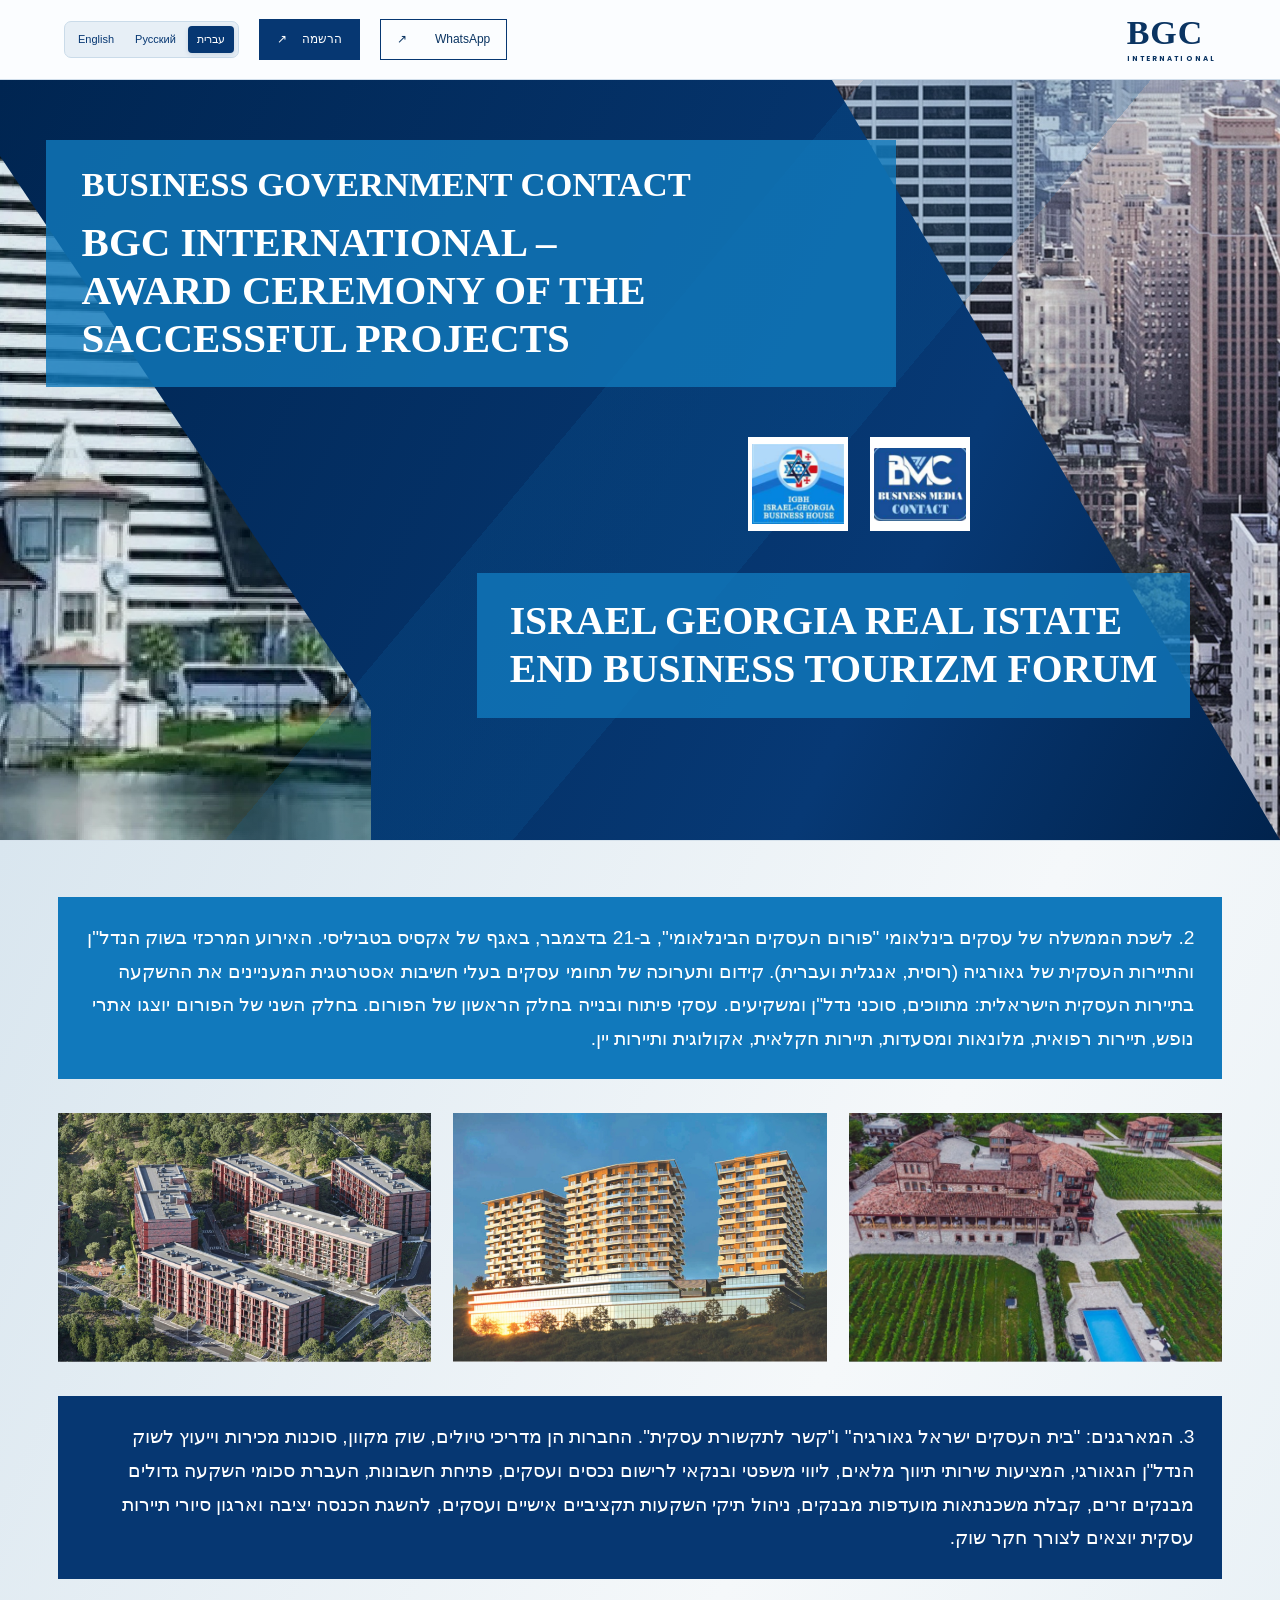
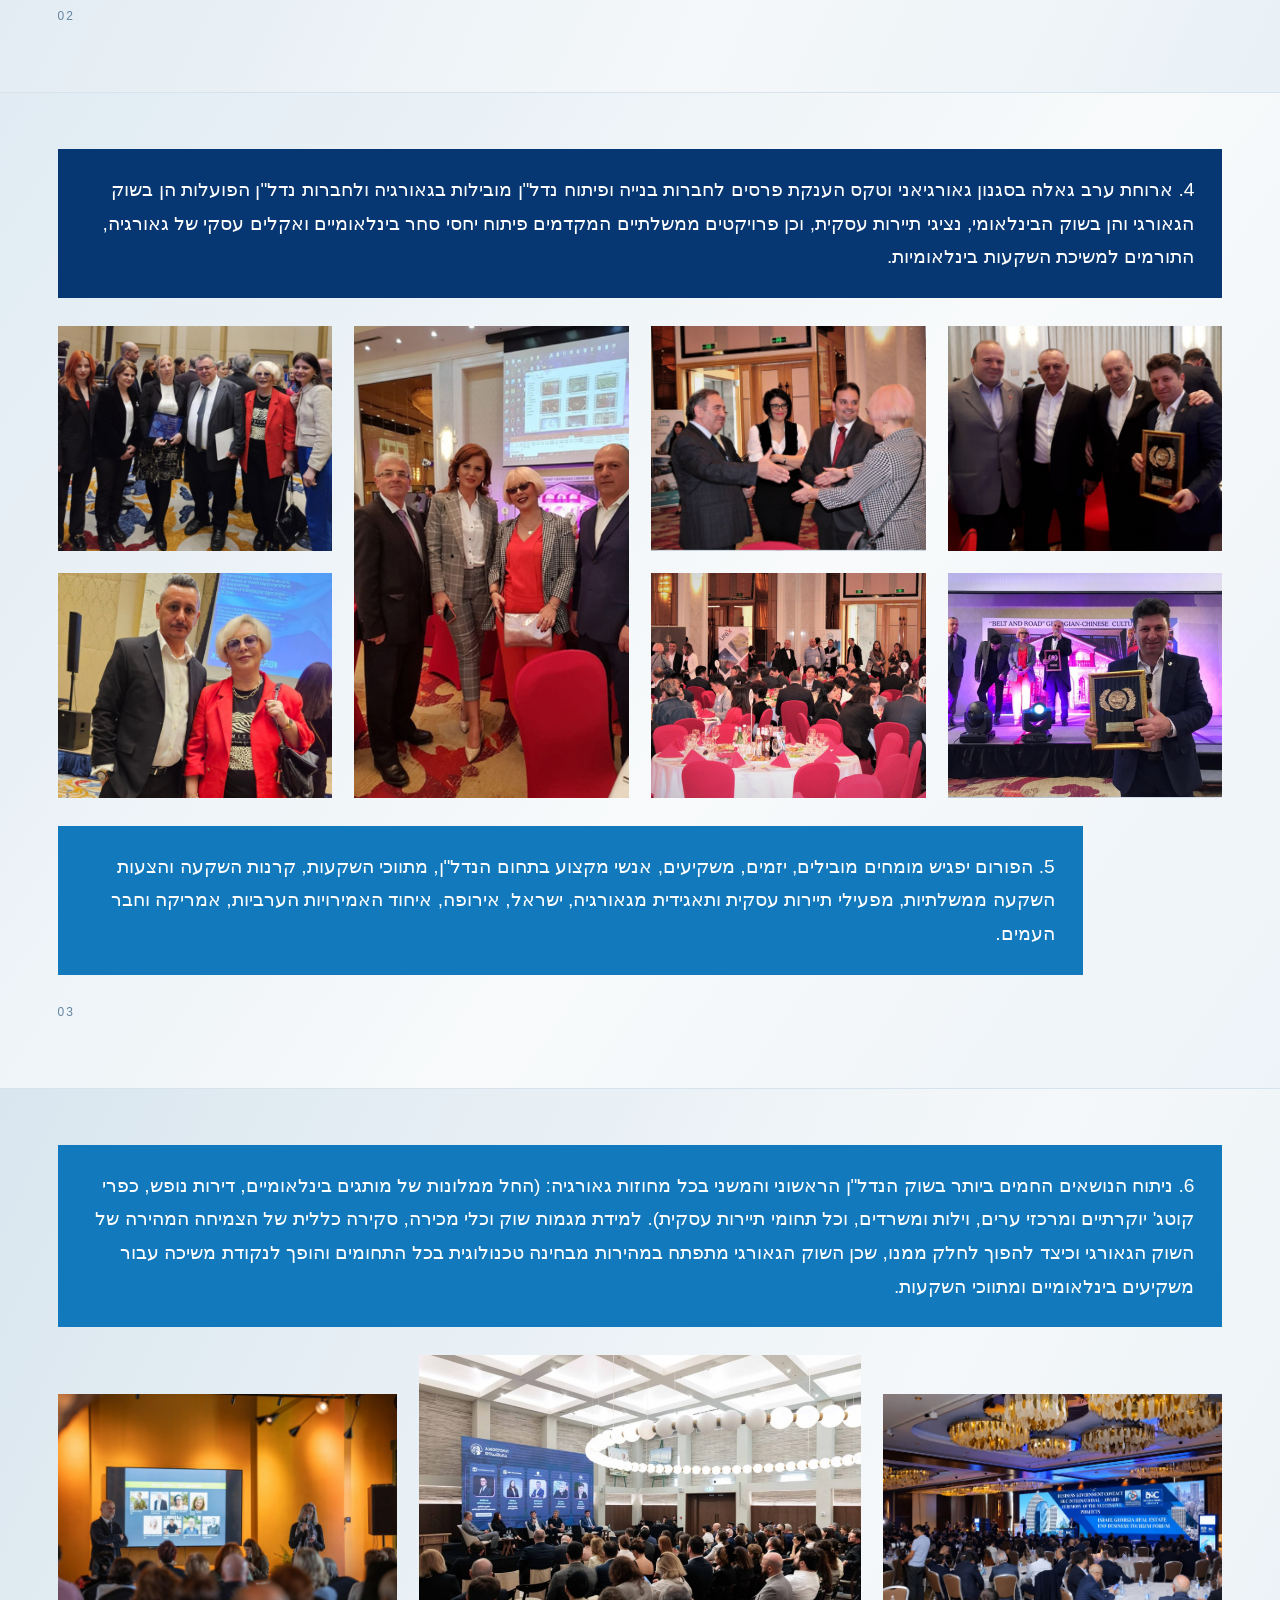
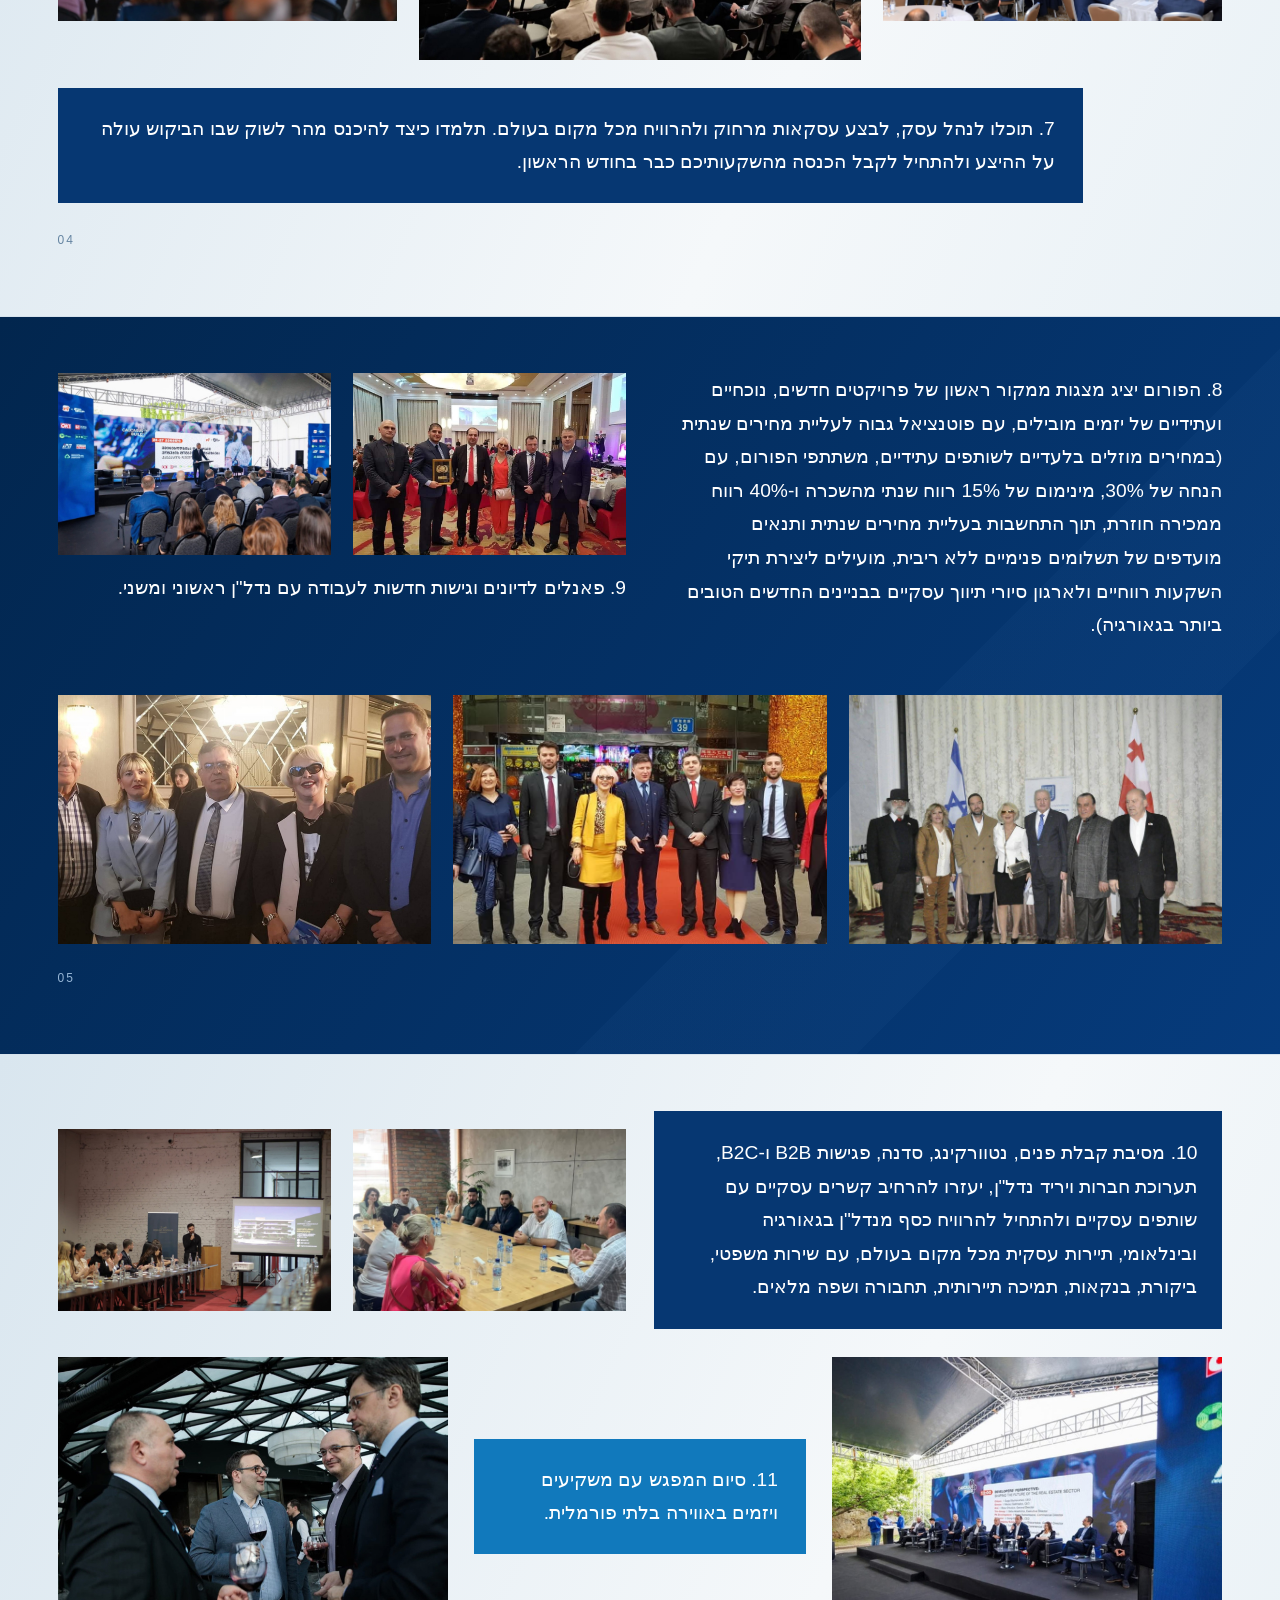
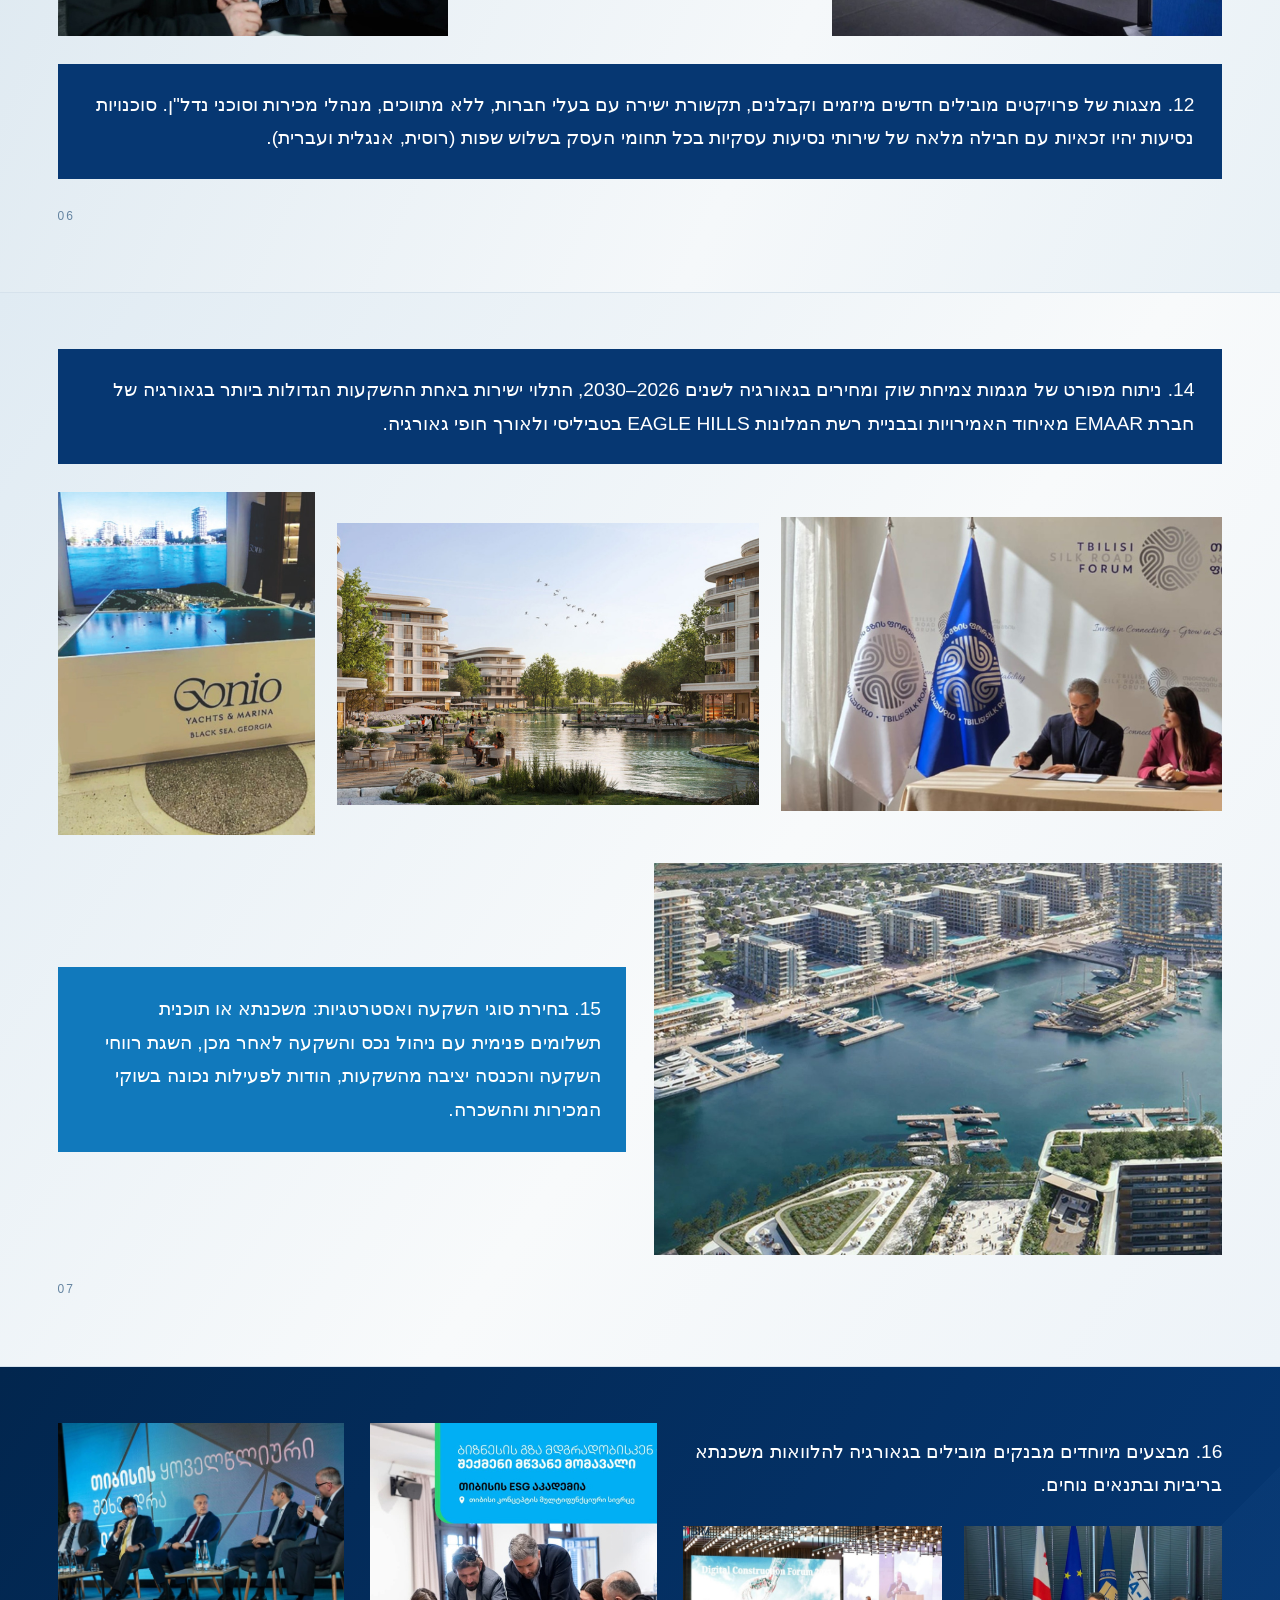
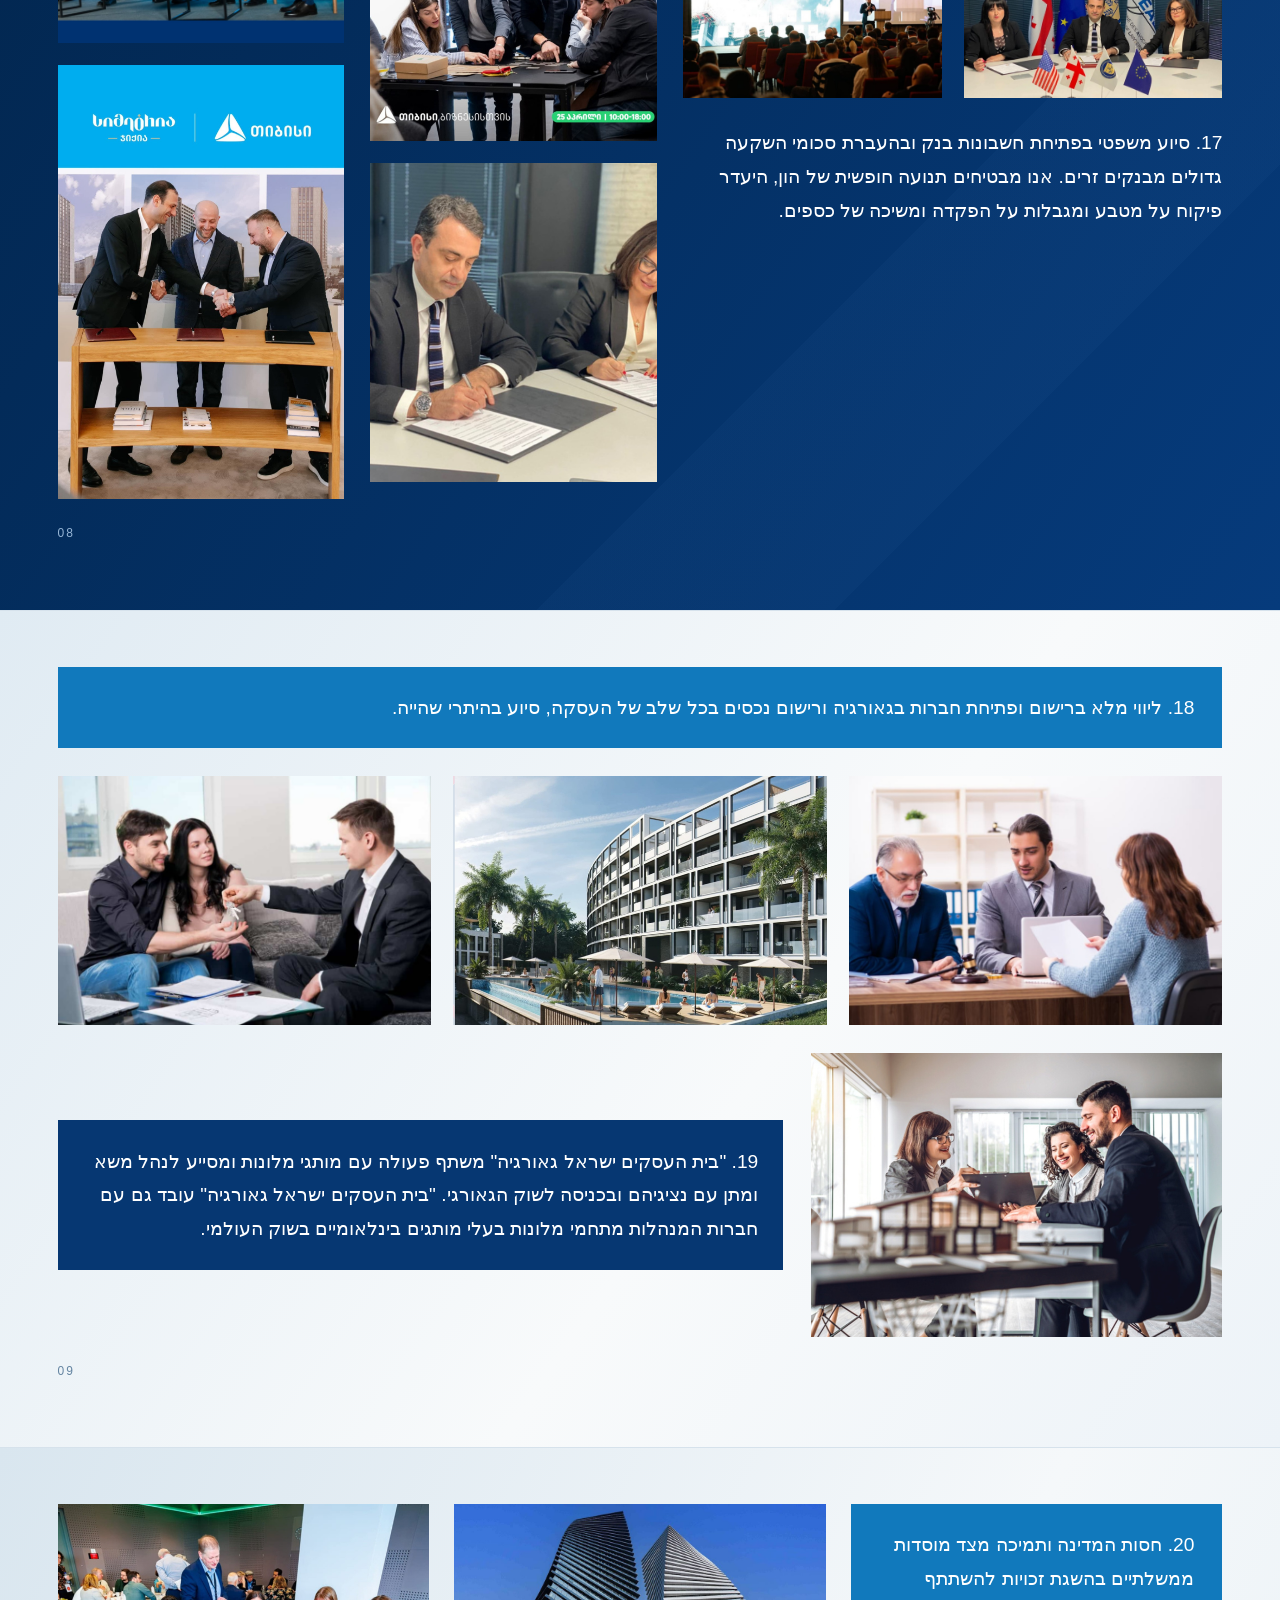
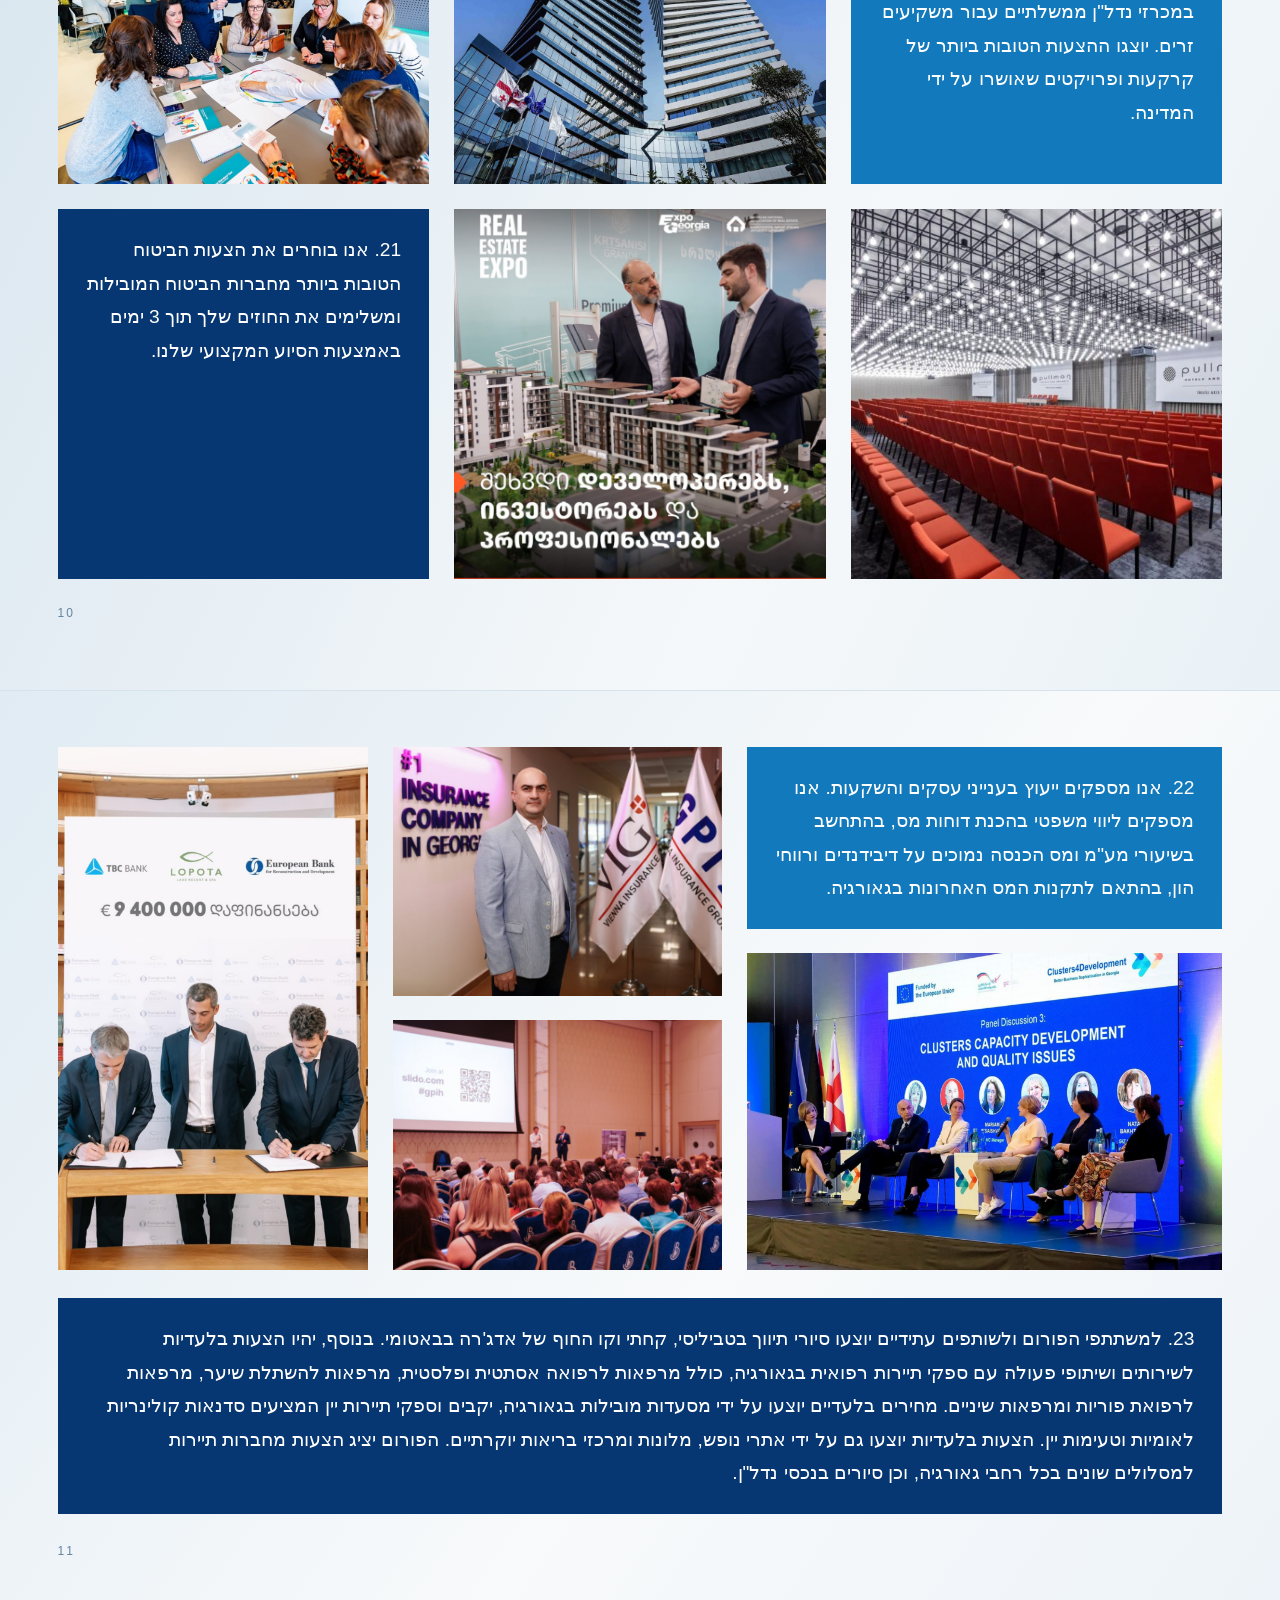
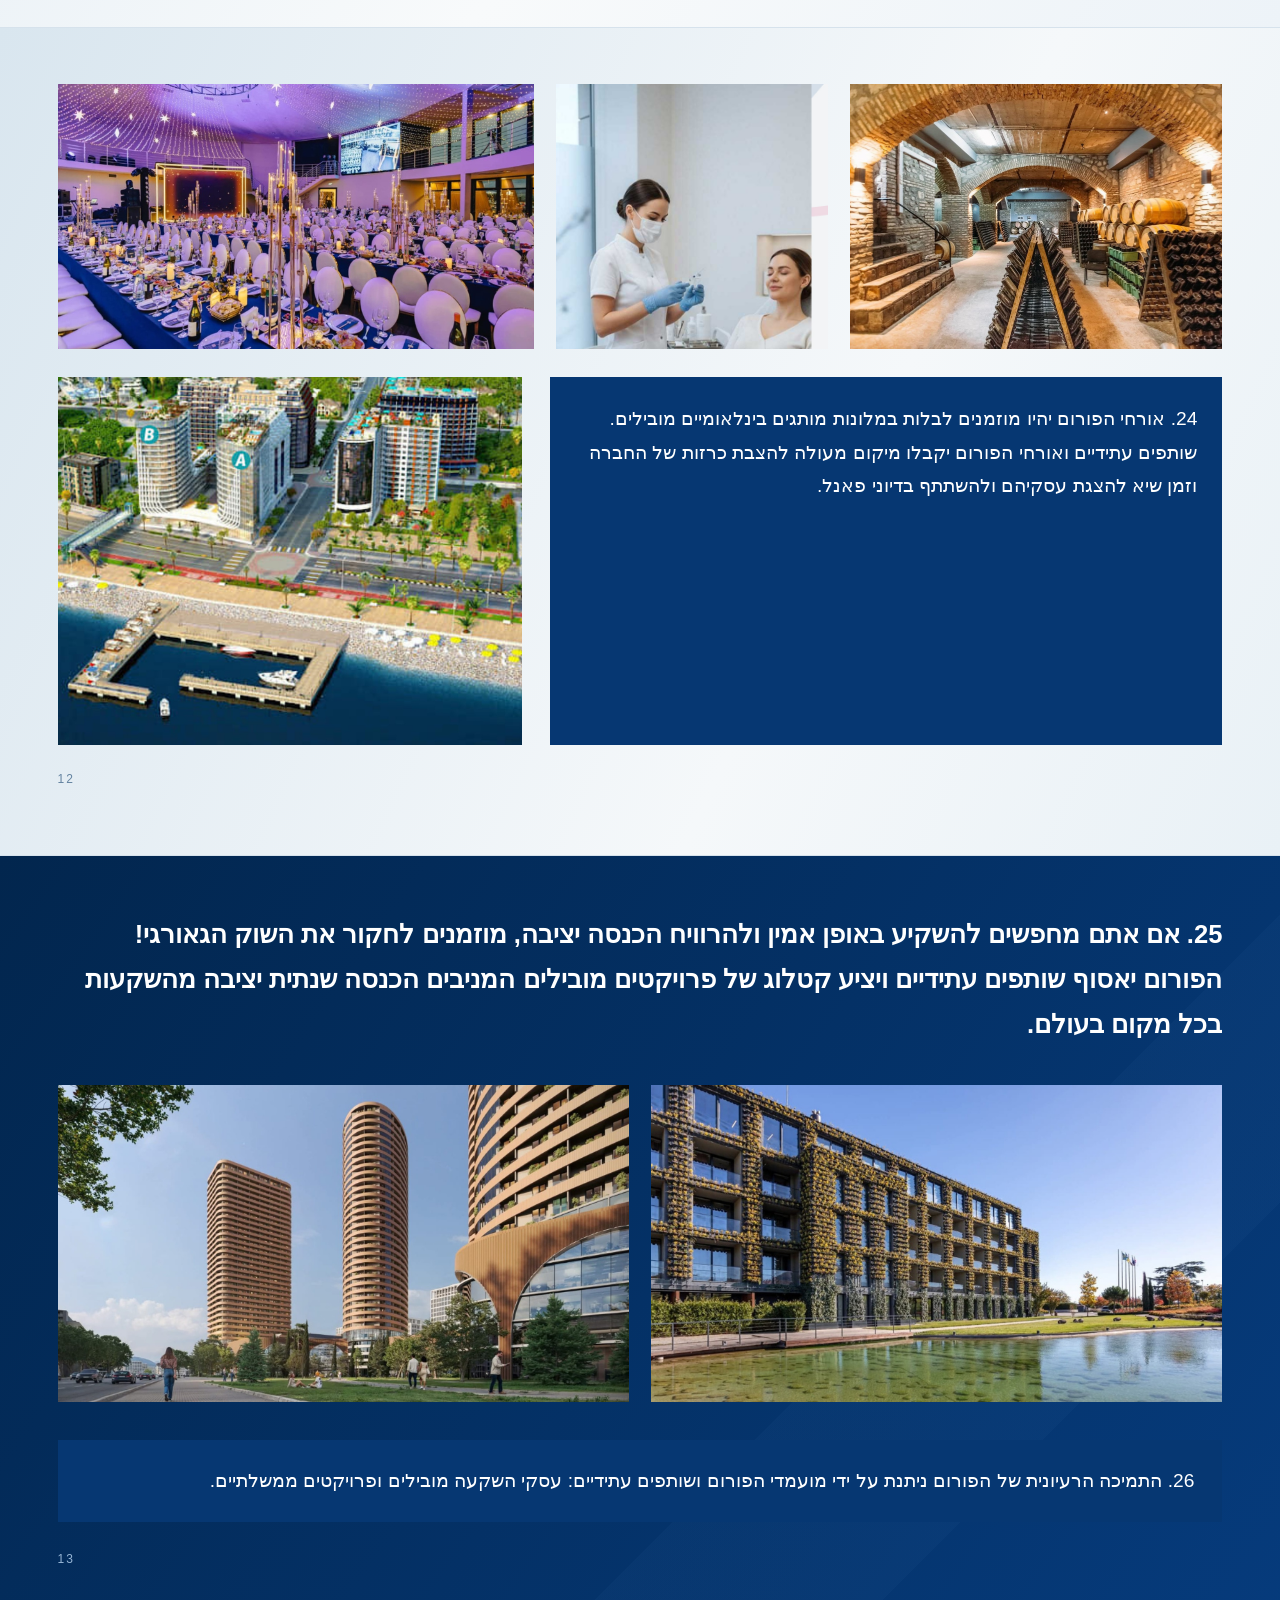
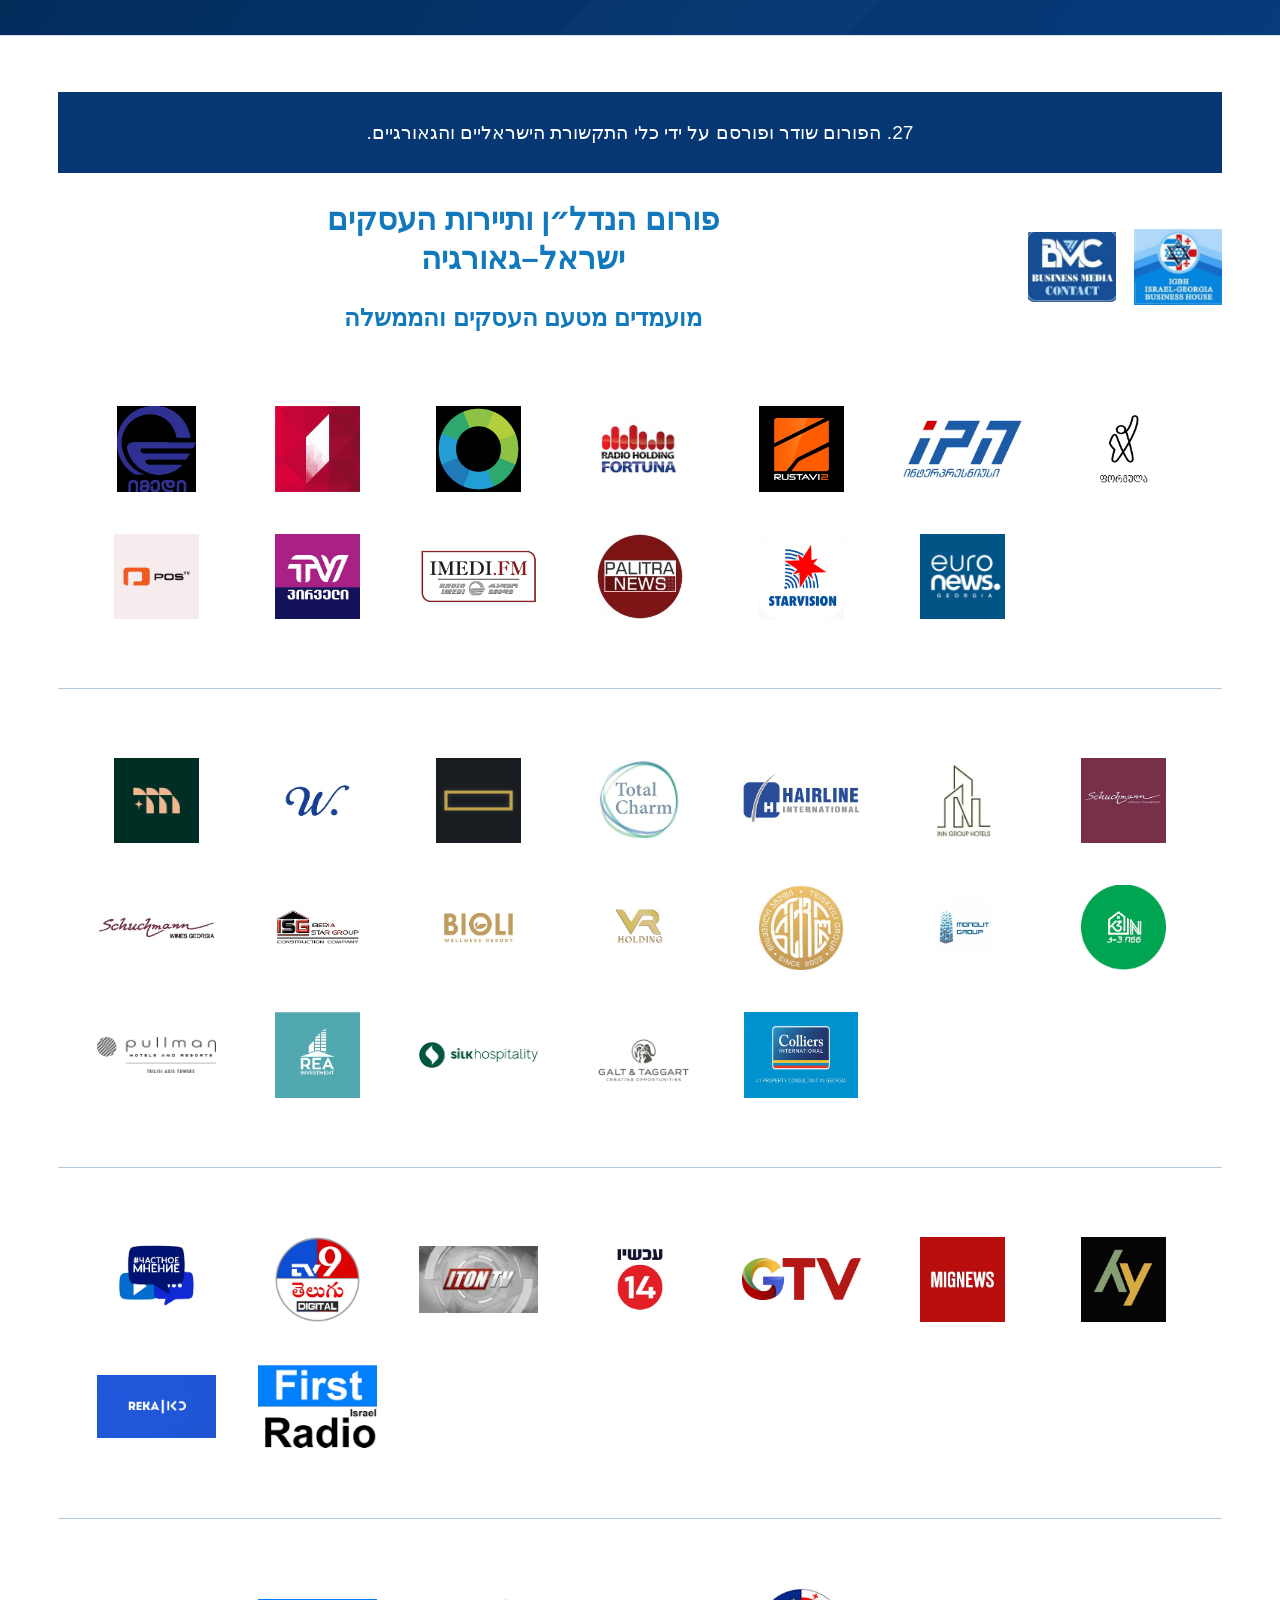
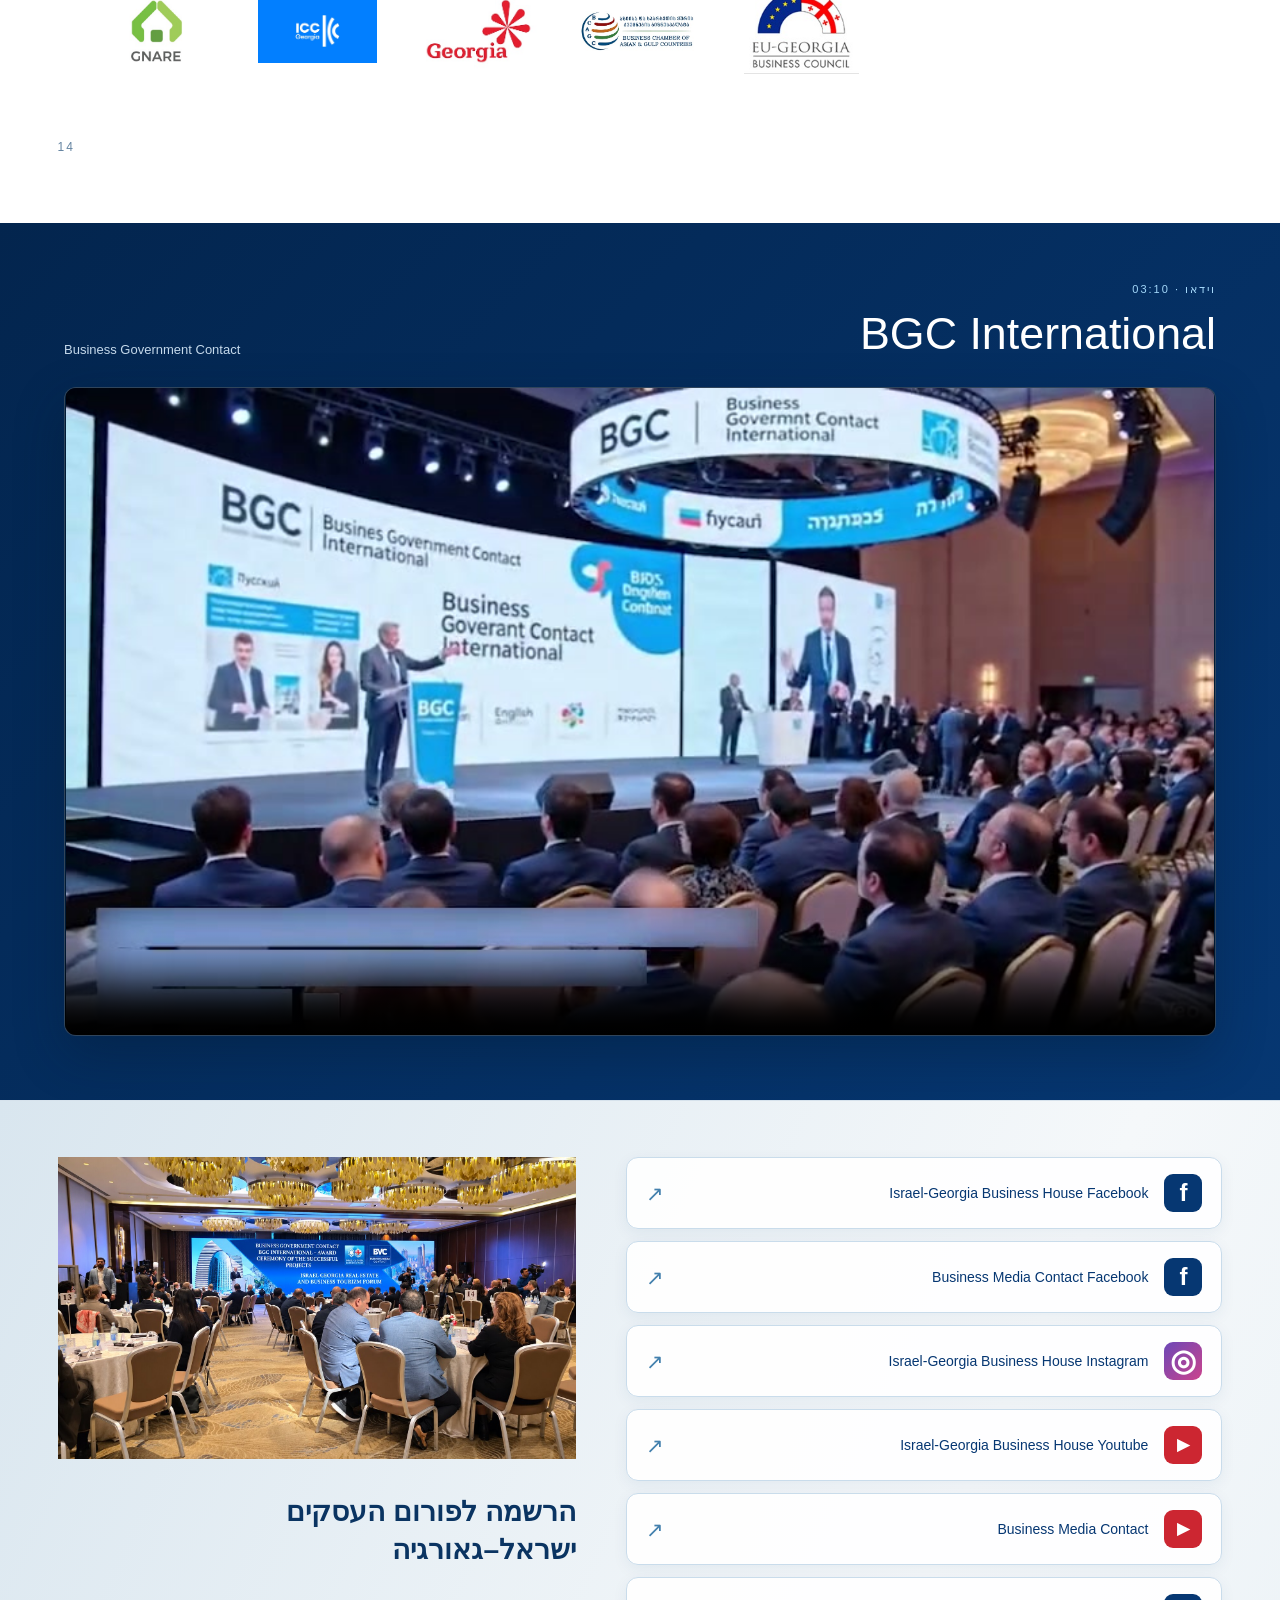
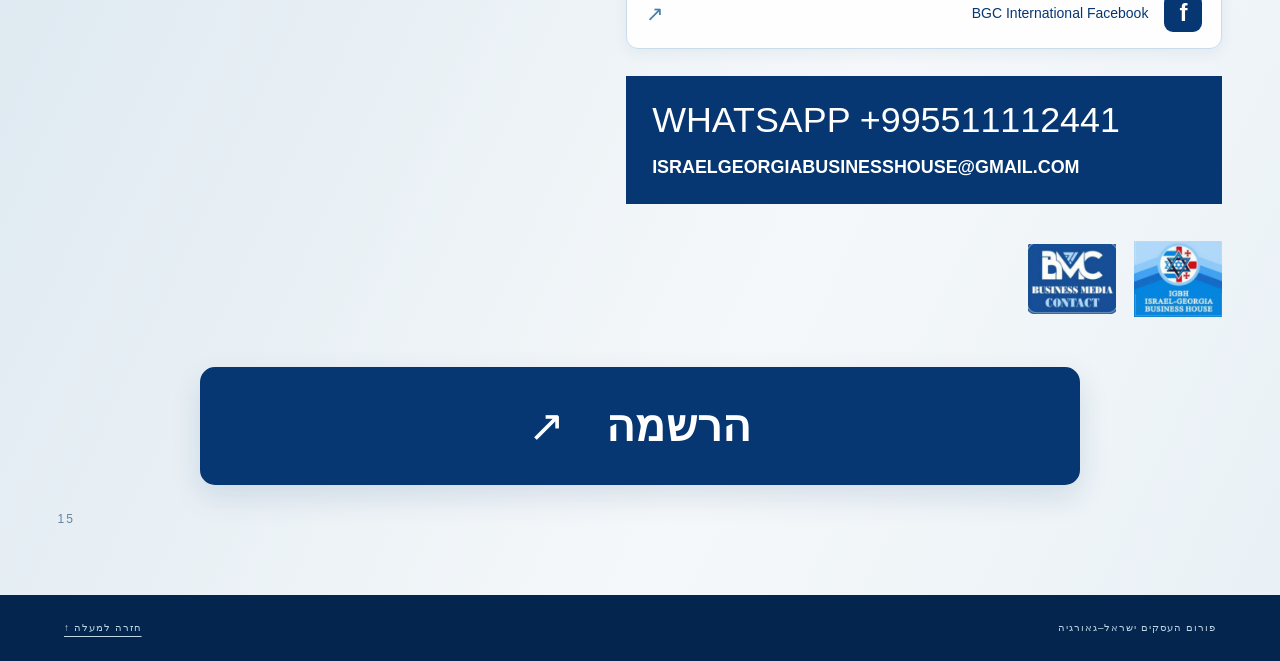
==== commit 7a649e73: "Add files via upload" ====
--- a/he.html
+++ b/he.html
@@ -10,7 +10,7 @@
  <link rel="alternate" hreflang="ru" href="ru.html">
  <link rel="alternate" hreflang="he" href="he.html">
  <link rel="icon" href="favicon.svg" type="image/svg+xml">
- <link rel="stylesheet" href="styles.css?v=partners-2">
+ <link rel="stylesheet" href="styles.css?v=partner-folders-3">
  <script src="script.js" defer></script>
 </head>
 <body>
@@ -18,7 +18,7 @@
  <header class="site-header">
   <a class="wordmark" dir="ltr" href="#home" aria-label="BGC International — דף הבית">BGC<span>INTERNATIONAL</span></a>
   <a class="header-contact" href="https://wa.me/995511112441" target="_blank" rel="noopener noreferrer">WhatsApp <span aria-hidden="true">↗</span></a>
-<a class="header-registration" href="https://docs.google.com/forms/d/1Qq1ImnOtpxSEg5opsbDKPuPpdpTFv3wMbR0NnLVHbfA/viewform?edit_requested=true" target="_blank" rel="noopener noreferrer">הרשמה <span aria-hidden="true">↗</span></a><nav class="language-switch" aria-label="שפת האתר"><a class="language-link" href="index.html" lang="en" hreflang="en">English</a><a class="language-link" href="ru.html" lang="ru" hreflang="ru">Русский</a><a class="language-link" href="he.html" lang="he" hreflang="he" aria-current="page">עברית</a></nav>
+<a class="header-registration" href="https://docs.google.com/forms/d/1pogv0pEfw9rZWxeVy9TsR7RS9AG7uudhfDZzsAKD7Go/viewform?pli=1&amp;pli=1&amp;edit_requested=true" target="_blank" rel="noopener noreferrer">הרשמה <span aria-hidden="true">↗</span></a><nav class="language-switch" aria-label="שפת האתר"><a class="language-link" href="index.html" lang="en" hreflang="en">English</a><a class="language-link" href="ru.html" lang="ru" hreflang="ru">Русский</a><a class="language-link" href="he.html" lang="he" hreflang="he" aria-current="page">עברית</a></nav>
  </header>
  <main id="main">
   <section class="cover" id="home" lang="en" dir="ltr" aria-label="Forum introduction">
@@ -30,19 +30,19 @@
     <h2>ISRAEL GEORGIA REAL ISTATE<br>END BUSINESS TOURIZM FORUM</h2>
    </div>
   </section>
-<section class="document-section section-2" id="section-2" aria-label="הפורום והמארגנים"><div class="section-content"><div class="copy blue" id="point-2"><p><span class="point-number">2.</span> הפורום העסקי הבינלאומי ״BGC Business Government Contact International״ יתקיים ב־21 בדצמבר ב־Pullman Tbilisi Axis Towers. זהו האירוע המרכזי בשוק הנדל״ן ותיירות העסקים בגאורגיה (ברוסית, באנגלית ובעברית). תערוכה חצי־שנתית של תחומי עסקים בעלי חשיבות אסטרטגית ועניין השקעות עבור תיירות העסקים הישראלית: מתווכים, סוכני נדל״ן ומשקיעים. החלק הראשון של הפורום יוקדש ליזמות ולבנייה. החלק השני יציג מתחמי נופש ובריאות, תיירות רפואית, עסקי מלונאות ומסעדנות, תיירות חקלאית, תיירות אקולוגית ותיירות יין.</p></div><div class="gallery three"><figure class="photo "><img src="assets/photos/wine-estate.jpg" alt="Georgian wine estate and vineyards" width="1600" height="1033" loading="lazy"></figure><figure class="photo "><img src="assets/photos/residences.jpg" alt="Residential development at sunset" width="1600" height="917" loading="lazy"></figure><figure class="photo "><img src="assets/photos/forest-residences.jpg" alt="Residential buildings surrounded by forest" width="1600" height="901" loading="lazy"></figure></div><div class="copy navy" id="point-3"><p><span class="point-number">3.</span> המארגנים הם ״Israel Georgia Business House״ ו־״Business Media Contact״. החברות משמשות כמדריכות, כזירת מסחר מקוונת, כסוכנות מכירות וכגוף ייעוץ לשוק הנדל״ן בגאורגיה, ומספקות ליווי מלא בתחומי התיווך, המשפט והבנקאות: רישום נכסים ועסקים, פתיחת חשבונות, העברת סכומי השקעה גדולים מבנקים זרים, קבלת משכנתאות בתנאים מועדפים בבנקים, ניהול תיקי השקעות ועסקים המותאמים לתקציב האישי לצורך יצירת הכנסה יציבה, וארגון סיורי עסקים ללימוד מעמיק של השוק.</p></div><span class="page-number" aria-label="עמוד מקור 2">02</span></div></section>
-<section class="document-section section-3" id="section-3" aria-label="ארוחת הגאלה והמשתתפים"><div class="section-content"><div class="copy navy" id="point-4"><p><span class="point-number">4.</span> ארוחת גאלה באווירה גאורגית וטקס הענקת פרסים לחברות בנייה ויזמות נדל״ן מובילות בגאורגיה, לחברות נדל״ן הפועלות בשוק הגאורגי ובשווקים הבינלאומיים, לנציגי תיירות העסקים וכן לפרויקטים ממשלתיים המקדמים את יחסי הסחר הבינלאומיים ואת האקלים העסקי בגאורגיה ותורמים למשיכת השקעות בינלאומיות.</p></div><div class="gallery awards"><figure class="photo "><img src="assets/photos/award-1.jpg" alt="Award recipients at the ceremony" width="1254" height="925" loading="lazy"></figure><figure class="photo "><img src="assets/photos/award-2.jpg" alt="Presentation of an award" width="1367" height="917" loading="lazy"></figure><figure class="photo "><img src="assets/photos/award-3.jpg" alt="Guests at the award ceremony" width="979" height="1275" loading="lazy"></figure><figure class="photo "><img src="assets/photos/award-4.jpg" alt="Forum guests with an award" width="1275" height="1054" loading="lazy"></figure><figure class="photo "><img src="assets/photos/award-5.jpg" alt="Guests at the gala dinner" width="1275" height="1192" loading="lazy"></figure><figure class="photo "><img src="assets/photos/award-6.jpg" alt="Award recipient on stage" width="1246" height="817" loading="lazy"></figure><figure class="photo "><img src="assets/photos/award-7.jpg" alt="Gala dinner audience" width="1358" height="800" loading="lazy"></figure></div><div class="copy blue align-right" id="point-5"><p><span class="point-number">5.</span> הפורום יפגיש מומחים מובילים, יזמים, משקיעים, אנשי מקצוע בתחום הנדל״ן, מתווכי השקעות ומפעילי תיירות עסקית מגאורגיה, מישראל, מאירופה, מאיחוד האמירויות, מאמריקה וממדינות חבר העמים.</p></div><span class="page-number" aria-label="עמוד מקור 3">03</span></div></section>
-<section class="document-section section-4" id="section-4" aria-label="ניתוח השוק"><div class="section-content"><div class="copy blue" id="point-6"><p><span class="point-number">6.</span> ניתוח הנושאים החמים ביותר בשוק הנדל״ן החדש והיד השנייה בכל אזורי גאורגיה: מלונות של מותגים בינלאומיים, מלונות דירות, שכונות קוטג׳ים יוקרתיות ומתחמים במרכזי ערים, וילות, שטחי משרדים וכל תחומי תיירות העסקים. לימוד מגמות השוק וכלי המכירה, סקירת הצמיחה המהירה של השוק הגאורגי והדרכים להשתלב בו, כאשר השוק מתפתח במהירות מבחינה טכנולוגית בכל התחומים והופך למוקד משיכה למשקיעים בינלאומיים ולמתווכי השקעות.</p></div><div class="gallery three conference"><figure class="photo "><img src="assets/photos/panel-1.jpg" alt="Real estate forum panel" width="1600" height="1092" loading="lazy"></figure><figure class="photo "><img src="assets/photos/panel-2.jpg" alt="Speakers and conference audience" width="1600" height="1083" loading="lazy"></figure><figure class="photo "><img src="assets/photos/panel-3.jpg" alt="Speaker presenting to an audience" width="1504" height="1004" loading="lazy"></figure></div><div class="copy navy align-right" id="point-7"><p><span class="point-number">7.</span> תוכלו לנהל עסקים, לבצע עסקאות מרחוק ולהרוויח מכל מקום בעולם. תלמדו כיצד להיכנס במהירות לשוק שבו הביקוש עולה על ההיצע ולהתחיל לקבל הכנסה מההשקעות כבר בחודש הראשון.</p></div><span class="page-number" aria-label="עמוד מקור 4">04</span></div></section>
-<section class="document-section section-5 dark" id="section-5" aria-label="פרויקטים ודיוני פאנל"><div class="section-content"><div class="split top"><div class="copy " id="point-8"><p><span class="point-number">8.</span> הפורום יציע הצגות של פרויקטים חדשים, נוכחיים ועתידיים ממקור ראשון, מטעם יזמי בנייה מובילים, בעלי פוטנציאל גבוה לעליית מחירים שנתית: במחירים מועדפים ובלעדיים לשותפים עתידיים ולמשתתפי הפורום, עם הנחה של 30%, רווח שנתי מינימלי של 15% מהשכרה ורווח של 40% ממכירה חוזרת, בהתחשב בעליית המחירים השנתית, וכן תנאים מועדפים לפריסת תשלומים פנימית ללא ריבית. תנאים אלה מתאימים לבניית תיקי השקעות רווחיים ולארגון סיורי תיווך עסקיים בפרויקטי הבנייה החדשה הטובים ביותר בגאורגיה.</p></div><div><div class="gallery two"><figure class="photo "><img src="assets/photos/discussion-1.jpg" alt="Panel speakers at a business forum" width="1483" height="987" loading="lazy"></figure><figure class="photo "><img src="assets/photos/discussion-2.jpg" alt="Presentation on a conference stage" width="1500" height="983" loading="lazy"></figure></div><div class="copy " id="point-9"><p><span class="point-number">9.</span> דיוני פאנל וגישות חדשות לעבודה עם נדל״ן חדש ונדל״ן יד שנייה.</p></div></div></div><div class="gallery three"><figure class="photo "><img src="assets/photos/discussion-3.jpg" alt="Real estate panel discussion" width="1600" height="985" loading="lazy"></figure><figure class="photo "><img src="assets/photos/discussion-4.jpg" alt="Panel conversation" width="1600" height="1106" loading="lazy"></figure><figure class="photo "><img src="assets/photos/discussion-5.jpg" alt="Business forum participants" width="1600" height="974" loading="lazy"></figure></div><span class="page-number" aria-label="עמוד מקור 5">05</span></div></section>
-<section class="document-section section-6" id="section-6" aria-label="מפגשים עסקיים ומצגות"><div class="section-content"><div class="split"><div class="copy navy" id="point-10"><p><span class="point-number">10.</span> מסיבת קבלת פנים, נטוורקינג, סדנאות, פגישות B2B ו־B2C, תערוכת חברות ויריד נדל״ן יסייעו להרחיב קשרים עם שותפים עסקיים ולהתחיל להרוויח מנדל״ן בגאורגיה ובשווקים הבינלאומיים ומתיירות עסקית, מכל מקום בעולם, עם ליווי משפטי, ביקורת חשבונאית ובנקאות, וכן שירותי תיירות, תחבורה ושפה.</p></div><div class="gallery two"><figure class="photo "><img src="assets/photos/meeting-1.jpg" alt="Roundtable business meeting" width="1193" height="1600" loading="lazy"></figure><figure class="photo "><img src="assets/photos/meeting-2.jpg" alt="Company presentation and group discussion" width="1600" height="1067" loading="lazy"></figure></div></div><div class="network-grid"><figure class="photo "><img src="assets/photos/meeting-3.jpg" alt="Industry panel on stage" width="1600" height="893" loading="lazy"></figure><div class="copy blue" id="point-11"><p><span class="point-number">11.</span> פגישות סגורות עם משקיעים ויזמים באווירה בלתי פורמלית.</p></div><figure class="photo "><img src="assets/photos/meeting-4.jpg" alt="Informal business networking" width="1600" height="1060" loading="lazy"></figure></div><div class="copy navy" id="point-12"><p><span class="point-number">12.</span> הצגת פרויקטים חדשים ומובילים של חברות בנייה ויזמים, ועבודה ישירה עם בעלי החברות, ללא מתווכים, מנהלי מכירות וסוכני נדל״ן. יוצעו שירותי סוכנויות תיירות עם חבילת שירותים מלאה לתיירות עסקית בכל תחומי העסקים, בשלוש שפות: רוסית, אנגלית ועברית.</p></div><span class="page-number" aria-label="עמוד מקור 6">06</span></div></section>
-<section class="document-section section-7" id="section-7" aria-label="אסטרטגיות השקעה"><div class="section-content"><div class="copy navy" id="point-14"><p><span class="point-number">13.</span> ניתוח מפורט של השוק הגאורגי ושל מגמות עליית המחירים בשנים 2026–2030, התלויות ישירות בהשקעה הגדולה ביותר בגאורגיה של חברת EMAAR מאיחוד האמירויות ובבניית רשת מלונות EAGLE HILLS בטביליסי ולאורך חוף הים של גאורגיה.</p></div><div class="gallery market"><figure class="photo "><img src="assets/photos/investment-1.jpg" alt="Agreement signing at Tbilisi Silk Road Forum" width="1600" height="817" loading="lazy"></figure><figure class="photo "><img src="assets/photos/investment-2.jpg" alt="Waterfront development rendering" width="1600" height="932" loading="lazy"></figure><figure class="photo "><img src="assets/photos/investment-3.jpg" alt="Gonio Yachts and Marina architectural model" width="835" height="1600" loading="lazy"></figure></div><div class="split"><figure class="photo "><img src="assets/photos/investment-4.jpg" alt="Aerial view of waterfront buildings and marina" width="1600" height="738" loading="lazy"></figure><div class="copy blue" id="point-15"><p><span class="point-number">14.</span> בחירת סוגי השקעה ואסטרטגיות השקעה: משכנתה או פריסת תשלומים פנימית, עם ניהול נכסי ההשקעה בהמשך, הפקת רווח מההשקעה והכנסה יציבה בזכות פעילות נכונה בשוק המכירות וההשכרה.</p></div></div><span class="page-number" aria-label="עמוד מקור 7">07</span></div></section>
-<section class="document-section section-8 dark" id="section-8" aria-label="בנקים וסיוע משפטי"><div class="section-content"><div class="bank-layout"><div><div class="copy " id="point-16"><p><span class="point-number">15.</span> הצעות מיוחדות מהבנקים המובילים בגאורגיה לקבלת משכנתאות בריביות ובתנאי תשלום נוחים.</p></div><div class="gallery two"><figure class="photo "><img src="assets/photos/bank-1.jpg" alt="Representatives at an agreement signing" width="1242" height="921" loading="lazy"></figure><figure class="photo "><img src="assets/photos/bank-2.jpg" alt="Digital construction forum" width="1342" height="917" loading="lazy"></figure></div><div class="copy " id="point-17"><p><span class="point-number">16.</span> סיוע משפטי בפתיחת חשבונות בנק ובהעברת סכומי השקעה גדולים מבנקים בחו״ל. אנו מבטיחים תנועת הון חופשית, ללא פיקוח על מטבע וללא הגבלות על הכנסת כספים והוצאתם.</p></div></div><div class="gallery stack"><figure class="photo "><img src="assets/photos/bank-3.jpg" alt="Business consultation" width="1242" height="1237" loading="lazy"></figure><figure class="photo "><img src="assets/photos/bank-4.jpg" alt="Signing business documents" width="1216" height="917" loading="lazy"></figure></div><div class="gallery stack"><figure class="photo "><img src="assets/photos/bank-5.jpg" alt="Banking panel discussion" width="1263" height="937" loading="lazy"></figure><figure class="photo "><img src="assets/photos/bank-6.jpg" alt="Bank partnership announcement" width="1061" height="1600" loading="lazy"></figure></div></div><span class="page-number" aria-label="עמוד מקור 8">08</span></div></section>
-<section class="document-section section-9" id="section-9" aria-label="ליווי ברישום והשתתפות"><div class="section-content"><div class="copy blue" id="point-18"><p><span class="point-number">17.</span> ליווי מלא ברישום ובהקמת חברות בגאורגיה וברישום נכסים בכל שלב של העסקה, כולל סיוע מקיף בקבלת היתר שהייה.</p></div><div class="gallery three"><figure class="photo "><img src="assets/photos/support-1.jpg" alt="Professional consultation" width="1567" height="1038" loading="lazy"></figure><figure class="photo "><img src="assets/photos/support-2.jpg" alt="Resort hotel and swimming pool" width="1600" height="987" loading="lazy"></figure><figure class="photo "><img src="assets/photos/support-3.jpg" alt="Property consultation and key handover" width="1600" height="1063" loading="lazy"></figure></div><div class="split weighted"><figure class="photo "><img src="assets/photos/support-4.jpg" alt="Business and property advice" width="1575" height="1063" loading="lazy"></figure><div class="copy navy" id="point-19"><p><span class="point-number">18.</span> לאורחי הפורום יוצעו הנחות בלעדיות ממלונות של מותגים בינלאומיים מובילים. לשותפים המובילים ולאורחי הפורום יוקצו המיקומים הטובים ביותר להצבת שלטי החברות וזמני הצגה מרכזיים להצגת עסקיהם ולהשתתפות בדיוני הפאנל.</p></div></div><span class="page-number" aria-label="עמוד מקור 9">09</span></div></section>
-<section class="document-section section-10" id="section-10" aria-label="מלונות ופרויקטים ממשלתיים"><div class="section-content"><div class="hotel-layout"><div class="copy blue" id="point-20"><p><span class="point-number">19.</span> ״Israel Georgia Business House״ משתף פעולה עם מותגי מלונאות עולמיים ומסייע בניהול משא ומתן עם נציגיהם ובכניסה לשוק הגאורגי. כמו כן, ״Israel Georgia Business House״ עובד עם חברות המנהלות מתחמי מלונאות של מותגים בינלאומיים בשוק העולמי.</p></div><figure class="photo "><img src="assets/photos/hotel-1.jpg" alt="International hotel development" width="1600" height="1037" loading="lazy"></figure><figure class="photo "><img src="assets/photos/hotel-2.jpg" alt="Business workshop" width="1600" height="1014" loading="lazy"></figure><figure class="photo "><img src="assets/photos/hotel-3.jpg" alt="Hotel atrium and reception" width="1600" height="1098" loading="lazy"></figure><figure class="photo "><img src="assets/photos/hotel-4.jpg" alt="Real estate exhibition participants" width="1600" height="1595" loading="lazy"></figure><div class="copy navy" id="point-21"><p><span class="point-number">20.</span> חסות ממשלתית ותמיכה של גופים ממשלתיים בקבלת זכויות להשתתפות במכרזים ממשלתיים לרכישת נדל״ן עבור משקיעים זרים. יוצגו ההצעות הטובות ביותר לקרקעות ולפרויקטים שאושרו בידי המדינה.</p></div></div><span class="page-number" aria-label="עמוד מקור 10">10</span></div></section>
-<section class="document-section section-11" id="section-11" aria-label="ביטוח וייעוץ"><div class="section-content"><div class="insurance-layout"><div><div class="copy blue" id="point-22"><p><span class="point-number">21.</span> אנו בוחרים את הצעות הביטוח המתאימות ביותר מחברות הביטוח המובילות ומסייעים בהשלמת החוזה בתוך 3 ימים, בליווי מקצועי שלנו.</p></div><figure class="photo "><img src="assets/photos/insurance-3.jpg" alt="Industry panel discussion" width="1600" height="1068" loading="lazy"></figure></div><div><figure class="photo "><img src="assets/photos/insurance-1.jpg" alt="Insurance industry representative" width="1600" height="1115" loading="lazy"></figure><figure class="photo "><img src="assets/photos/insurance-4.jpg" alt="Forum presentation and audience" width="1600" height="1080" loading="lazy"></figure></div><figure class="photo "><img src="assets/photos/insurance-2.jpg" alt="Financing agreement signing" width="998" height="1600" loading="lazy"></figure></div><div class="copy navy" id="point-23"><p><span class="point-number">22.</span> אנו מייעצים בנושאי עסקים והשקעות ומספקים תמיכה משפטית בהכנת דוחות, תוך התחשבות בשיעורי מע״מ נמוכים ובמסים על רווחים מדיבידנדים ומעליית ערך ההון, בהתאם לעדכוני החקיקה האחרונים בגאורגיה.</p></div><span class="page-number" aria-label="עמוד מקור 11">11</span></div></section>
-<section class="document-section section-12" id="section-12" aria-label="תיירות"><div class="section-content"><div class="gallery tourism"><figure class="photo "><img src="assets/photos/tourism-1.jpg" alt="Georgian wine cellar" width="1600" height="1058" loading="lazy"></figure><figure class="photo "><img src="assets/photos/tourism-2.jpg" alt="Medical tourism treatment" width="1351" height="1208" loading="lazy"></figure><figure class="photo "><img src="assets/photos/tourism-3.jpg" alt="Gala venue" width="1600" height="829" loading="lazy"></figure></div><div class="split tourism-copy"><div class="copy navy" id="point-24"><p><span class="point-number">23.</span> למשתתפי הפורום ולשותפיו העתידיים יוצעו סיורי תיווך עסקיים בטביליסי, בקאחתי ולאורך חוף הים של אג׳ריה–בטומי, וכן הצעות בלעדיות לשירותים ולשיתופי פעולה עם נציגי התיירות הרפואית בגאורגיה: מרפאות לרפואה אסתטית ולכירורגיה פלסטית, מרפאות להשתלת שיער, מרפאות לרפואת פריון ומרפאות שיניים. מסעדות מובילות בגאורגיה, אחוזות יין, יקבים ואתרי תיירות יין יציעו מחירים בלעדיים, סדנאות בישול מסורתי וטעימות יין של יקבים מובילים בגאורגיה. יוצגו הצעות בלעדיות מאתרי נופש, מלונות ומתחמי בריאות ונופש יוקרתיים. חברות תיירות יציגו בפורום מסלולי טיול מגוונים בכל אזורי גאורגיה וכן סיורים בנכסי נדל״ן.</p></div><figure class="photo "><img src="assets/photos/tourism-4.jpg" alt="Batumi waterfront development" width="1600" height="1268" loading="lazy"></figure></div><span class="page-number" aria-label="עמוד מקור 12">12</span></div></section>
-<section class="document-section section-13 dark" id="section-13" aria-label="הזמנה ותקשורת"><div class="section-content"><div class="copy statement" id="point-25"><p><span class="point-number">24.</span> אם ברצונכם להשקיע באופן אמין ולקבל הכנסה יציבה, אתם מוזמנים להכיר את השוק הגאורגי! הפורום יפגיש שותפים עתידיים ויציע קטלוג של פרויקטים מובילים המניבים הכנסה שנתית יציבה מהשקעות, מכל מקום בעולם.</p></div><p class="accent-statement">הפורום יפגיש שותפים עתידיים!</p><div class="gallery two projects"><figure class="photo "><img src="assets/photos/project-1.jpg" alt="Landscaped hotel beside a lake" width="1600" height="879" loading="lazy"></figure><figure class="photo "><img src="assets/photos/project-2.jpg" alt="Contemporary towers and gardens" width="1600" height="887" loading="lazy"></figure></div><div class="closing"><div class="organizer-logos "><figure class="photo "><img src="assets/photos/organizer-house.jpg" alt="Israel–Georgia Business House logo" width="404" height="350" loading="lazy"></figure><figure class="photo "><img src="assets/photos/organizer-media.jpg" alt="Business Media Contact logo" width="421" height="334" loading="lazy"></figure></div><div><h2 id="point-26"><span class="point-number">26.</span>ISRAEL GEORGIA BUSINESS FORUM</h2><p>יסוקר על ידי התקשורת הישראלית והגאורגית</p></div></div><span class="page-number" aria-label="עמוד מקור 13">13</span></div></section>
-<section class="document-section section-14" id="section-14" aria-label="מועמדים ושותפים עתידיים"><div class="section-content"><div class="copy navy centered" id="point-27"><p><span class="point-number">27.</span> תמיכה רעיונית בפורום ניתנת על ידי מועמדיו לפרסים ושותפיו העתידיים: עסקים מובילים בתחום ההשקעות ופרויקטים ממשלתיים.</p></div><div class="nominees-heading"><div class="organizer-logos "><figure class="photo "><img src="assets/photos/organizer-house.jpg" alt="Israel–Georgia Business House logo" width="404" height="350" loading="lazy"></figure><figure class="photo "><img src="assets/photos/organizer-media.jpg" alt="Business Media Contact logo" width="421" height="334" loading="lazy"></figure></div><div><h2>פורום הנדל״ן ותיירות העסקים<br> ישראל–גאורגיה</h2><h3>מועמדים מטעם העסקים והממשלה</h3></div></div><div class="partner-logo-grid" dir="ltr"><figure><img src="assets/photos/partners/1.jpg" alt="Partner 1" loading="lazy"></figure><figure><img src="assets/photos/partners/2.jpg" alt="Partner 2" loading="lazy"></figure><figure><img src="assets/photos/partners/3.jpg" alt="Partner 3" loading="lazy"></figure><figure><img src="assets/photos/partners/4.jpg" alt="Partner 4" loading="lazy"></figure><figure><img src="assets/photos/partners/5.jpg" alt="Partner 5" loading="lazy"></figure><figure><img src="assets/photos/partners/6.jpg" alt="Partner 6" loading="lazy"></figure><figure><img src="assets/photos/partners/7.jpg" alt="Partner 7" loading="lazy"></figure><figure><img src="assets/photos/partners/8.jpg" alt="Partner 8" loading="lazy"></figure><figure><img src="assets/photos/partners/9.jpg" alt="Partner 9" loading="lazy"></figure><figure><img src="assets/photos/partners/10.jpg" alt="Partner 10" loading="lazy"></figure><figure><img src="assets/photos/partners/11.jpg" alt="Partner 11" loading="lazy"></figure><figure><img src="assets/photos/partners/12.jpg" alt="Partner 12" loading="lazy"></figure><figure><img src="assets/photos/partners/13.jpg" alt="Partner 13" loading="lazy"></figure><figure><img src="assets/photos/partners/14.jpg" alt="Partner 14" loading="lazy"></figure><figure><img src="assets/photos/partners/15.jpg" alt="Partner 15" loading="lazy"></figure><figure><img src="assets/photos/partners/16.jpg" alt="Partner 16" loading="lazy"></figure><figure><img src="assets/photos/partners/17.jpg" alt="Partner 17" loading="lazy"></figure><figure><img src="assets/photos/partners/18.jpg" alt="Partner 18" loading="lazy"></figure><figure><img src="assets/photos/partners/19.jpg" alt="Partner 19" loading="lazy"></figure><figure><img src="assets/photos/partners/20.jpg" alt="Partner 20" loading="lazy"></figure><figure><img src="assets/photos/partners/21.jpg" alt="Partner 21" loading="lazy"></figure><figure><img src="assets/photos/partners/22.jpg" alt="Partner 22" loading="lazy"></figure><figure><img src="assets/photos/partners/23.jpg" alt="Partner 23" loading="lazy"></figure><figure><img src="assets/photos/partners/24.jpg" alt="Partner 24" loading="lazy"></figure><figure><img src="assets/photos/partners/25.jpg" alt="Partner 25" loading="lazy"></figure><figure><img src="assets/photos/partners/26.jpg" alt="Partner 26" loading="lazy"></figure><figure><img src="assets/photos/partners/27.jpg" alt="Partner 27" loading="lazy"></figure><figure><img src="assets/photos/partners/28.jpg" alt="Partner 28" loading="lazy"></figure><figure><img src="assets/photos/partners/29.jpg" alt="Partner 29" loading="lazy"></figure><figure><img src="assets/photos/partners/30.jpg" alt="Partner 30" loading="lazy"></figure><figure><img src="assets/photos/partners/31.jpg" alt="Partner 31" loading="lazy"></figure><figure><img src="assets/photos/partners/32.jpg" alt="Partner 32" loading="lazy"></figure><figure><img src="assets/photos/partners/33.jpg" alt="Partner 33" loading="lazy"></figure><figure><img src="assets/photos/partners/34.jpg" alt="Partner 34" loading="lazy"></figure><figure><img src="assets/photos/partners/35.jpg" alt="Partner 35" loading="lazy"></figure><figure><img src="assets/photos/partners/36.jpg" alt="Partner 36" loading="lazy"></figure><figure><img src="assets/photos/partners/37.jpg" alt="Partner 37" loading="lazy"></figure><figure><img src="assets/photos/partners/38.jpg" alt="Partner 38" loading="lazy"></figure><figure><img src="assets/photos/partners/39.jpg" alt="Partner 39" loading="lazy"></figure><figure><img src="assets/photos/partners/40.jpg" alt="Partner 40" loading="lazy"></figure><figure><img src="assets/photos/partners/41.jpg" alt="Partner 41" loading="lazy"></figure><figure><img src="assets/photos/partners/42.jpg" alt="Partner 42" loading="lazy"></figure><figure><img src="assets/photos/partners/43.jpg" alt="Partner 43" loading="lazy"></figure><figure><img src="assets/photos/partners/44.jpg" alt="Partner 44" loading="lazy"></figure><figure><img src="assets/photos/partners/45.jpg" alt="Partner 45" loading="lazy"></figure><figure><img src="assets/photos/partners/46.jpg" alt="Partner 46" loading="lazy"></figure></div><span class="page-number" aria-label="עמוד מקור 14">14</span></div></section><section class="video-section" id="forum-video" aria-labelledby="video-title"><div class="video-inner"><div class="video-heading"><div><p class="video-eyebrow">וידאו · 03:10</p><h2 id="video-title">BGC International</h2></div><span class="video-caption">Business Government Contact</span></div><video class="forum-video" dir="ltr" controls playsinline preload="metadata" poster="assets/video-poster.jpg" width="848" height="478" aria-label="סרטון BGC International"><source src="assets/forum-video.mp4" type="video/mp4">הדפדפן שלכם אינו תומך בהפעלת וידאו מוטמע. <a href="assets/forum-video.mp4">פתיחת הסרטון</a>.</video></div></section><section class="document-section contact-section" id="contact" aria-label="יצירת קשר והרשמה"><div class="section-content"><div class="contact-grid"><div><ul class="social-links"><li><a class="social-button" href="https://www.facebook.com/profile.php?id=61573836564495" target="_blank" rel="noopener noreferrer"><span class="social-icon" aria-hidden="true">f</span><span class="social-title" dir="ltr">Israel-Georgia Business House Facebook</span><span class="social-arrow" aria-hidden="true">↗</span></a></li><li><a class="social-button" href="https://www.facebook.com/businessmediacontact" target="_blank" rel="noopener noreferrer"><span class="social-icon" aria-hidden="true">f</span><span class="social-title" dir="ltr">Business Media Contact Facebook</span><span class="social-arrow" aria-hidden="true">↗</span></a></li><li><a class="social-button" href="https://www.instagram.com/israelgeorgiabusinesshouse?igsh=a2cwcWd2YWY1NzNq" target="_blank" rel="noopener noreferrer"><span class="social-icon" aria-hidden="true">◎</span><span class="social-title" dir="ltr">Israel-Georgia Business House Instagram</span><span class="social-arrow" aria-hidden="true">↗</span></a></li><li><a class="social-button" href="https://youtube.com/@israel-georgiabusinesshouse?si=rXXIOcctUErjqmHk" target="_blank" rel="noopener noreferrer"><span class="social-icon" aria-hidden="true">▶</span><span class="social-title" dir="ltr">Israel-Georgia Business House Youtube</span><span class="social-arrow" aria-hidden="true">↗</span></a></li><li><a class="social-button" href="https://youtube.com/@businessmediacontactbmc7794?si=PYqPe9VWsC_B7KUt" target="_blank" rel="noopener noreferrer"><span class="social-icon" aria-hidden="true">▶</span><span class="social-title" dir="ltr">Business Media Contact</span><span class="social-arrow" aria-hidden="true">↗</span></a></li><li><a class="social-button" href="https://www.facebook.com/share/19vDyFiJbq/" target="_blank" rel="noopener noreferrer"><span class="social-icon" aria-hidden="true">f</span><span class="social-title" dir="ltr">BGC International Facebook</span><span class="social-arrow" aria-hidden="true">↗</span></a></li></ul><div class="contact-box" dir="ltr"><a href="https://wa.me/995511112441" target="_blank" rel="noopener noreferrer">WHATSAPP +995511112441</a><a href="mailto:israelgeorgiabusinesshouse@gmail.com">ISRAELGEORGIABUSINESSHOUSE@GMAIL.COM</a></div><div class="organizer-logos "><figure class="photo "><img src="assets/photos/organizer-house.jpg" alt="Israel–Georgia Business House logo" width="404" height="350" loading="lazy"></figure><figure class="photo "><img src="assets/photos/organizer-media.jpg" alt="Business Media Contact logo" width="421" height="334" loading="lazy"></figure></div></div><div><figure class="photo "><img src="assets/photos/contact-conference.jpg" alt="Forum audience in a conference hall" width="1600" height="922" loading="lazy"></figure><h2 class="registration-heading">הרשמה לפורום העסקים<br>ישראל–גאורגיה</h2></div></div><div class="registration-action"><a class="registration-button" href="https://docs.google.com/forms/d/1Qq1ImnOtpxSEg5opsbDKPuPpdpTFv3wMbR0NnLVHbfA/viewform?edit_requested=true" target="_blank" rel="noopener noreferrer">הרשמה <span aria-hidden="true">↗</span></a></div><span class="page-number" aria-label="עמוד מקור 15">15</span></div></section>
+<section class="document-section section-2" id="section-2" aria-label="הפורום והמארגנים"><div class="section-content"><div class="copy blue" id="point-2"><p><span class="point-number">2.</span> לשכת הממשלה של עסקים בינלאומי &quot;פורום העסקים הבינלאומי&quot;, ב-21 בדצמבר, באגף של אקסיס בטביליסי. האירוע המרכזי בשוק הנדל&quot;ן והתיירות העסקית של גאורגיה (רוסית, אנגלית ועברית). קידום ותערוכה של תחומי עסקים בעלי חשיבות אסטרטגית המעניינים את ההשקעה בתיירות העסקית הישראלית: מתווכים, סוכני נדל&quot;ן ומשקיעים. עסקי פיתוח ובנייה בחלק הראשון של הפורום. בחלק השני של הפורום יוצגו אתרי נופש, תיירות רפואית, מלונאות ומסעדות, תיירות חקלאית, אקולוגית ותיירות יין.</p></div><div class="gallery three"><figure class="photo "><img src="assets/photos/wine-estate.jpg" alt="Georgian wine estate and vineyards" width="1600" height="1033" loading="lazy"></figure><figure class="photo "><img src="assets/photos/residences.jpg" alt="Residential development at sunset" width="1600" height="917" loading="lazy"></figure><figure class="photo "><img src="assets/photos/forest-residences.jpg" alt="Residential buildings surrounded by forest" width="1600" height="901" loading="lazy"></figure></div><div class="copy navy" id="point-3"><p><span class="point-number">3.</span> המארגנים: &quot;בית העסקים ישראל גאורגיה&quot; ו&quot;קשר לתקשורת עסקית&quot;. החברות הן מדריכי טיולים, שוק מקוון, סוכנות מכירות וייעוץ לשוק הנדל&quot;ן הגאורגי, המציעות שירותי תיווך מלאים, ליווי משפטי ובנקאי לרישום נכסים ועסקים, פתיחת חשבונות, העברת סכומי השקעה גדולים מבנקים זרים, קבלת משכנתאות מועדפות מבנקים, ניהול תיקי השקעות תקציביים אישיים ועסקים, להשגת הכנסה יציבה וארגון סיורי תיירות עסקית יוצאים לצורך חקר שוק.</p></div><span class="page-number" aria-label="עמוד מקור 2">02</span></div></section>
+<section class="document-section section-3" id="section-3" aria-label="ארוחת הגאלה והמשתתפים"><div class="section-content"><div class="copy navy" id="point-4"><p><span class="point-number">4.</span> ארוחת ערב גאלה בסגנון גאורגיאני וטקס הענקת פרסים לחברות בנייה ופיתוח נדל&quot;ן מובילות בגאורגיה ולחברות נדל&quot;ן הפועלות הן בשוק הגאורגי והן בשוק הבינלאומי, נציגי תיירות עסקית, וכן פרויקטים ממשלתיים המקדמים פיתוח יחסי סחר בינלאומיים ואקלים עסקי של גאורגיה, התורמים למשיכת השקעות בינלאומיות.</p></div><div class="gallery awards"><figure class="photo "><img src="assets/photos/award-1.jpg" alt="Award recipients at the ceremony" width="1254" height="925" loading="lazy"></figure><figure class="photo "><img src="assets/photos/award-2.jpg" alt="Presentation of an award" width="1367" height="917" loading="lazy"></figure><figure class="photo "><img src="assets/photos/award-3.jpg" alt="Guests at the award ceremony" width="979" height="1275" loading="lazy"></figure><figure class="photo "><img src="assets/photos/award-4.jpg" alt="Forum guests with an award" width="1275" height="1054" loading="lazy"></figure><figure class="photo "><img src="assets/photos/award-5.jpg" alt="Guests at the gala dinner" width="1275" height="1192" loading="lazy"></figure><figure class="photo "><img src="assets/photos/award-6.jpg" alt="Award recipient on stage" width="1246" height="817" loading="lazy"></figure><figure class="photo "><img src="assets/photos/award-7.jpg" alt="Gala dinner audience" width="1358" height="800" loading="lazy"></figure></div><div class="copy blue align-right" id="point-5"><p><span class="point-number">5.</span> הפורום יפגיש מומחים מובילים, יזמים, משקיעים, אנשי מקצוע בתחום הנדל&quot;ן, מתווכי השקעות, קרנות השקעה והצעות השקעה ממשלתיות, מפעילי תיירות עסקית ותאגידית מגאורגיה, ישראל, אירופה, איחוד האמירויות הערביות, אמריקה וחבר העמים.</p></div><span class="page-number" aria-label="עמוד מקור 3">03</span></div></section>
+<section class="document-section section-4" id="section-4" aria-label="ניתוח השוק"><div class="section-content"><div class="copy blue" id="point-6"><p><span class="point-number">6.</span> ניתוח הנושאים החמים ביותר בשוק הנדל&quot;ן הראשוני והמשני בכל מחוזות גאורגיה: (החל ממלונות של מותגים בינלאומיים, דירות נופש, כפרי קוטג&#x27; יוקרתיים ומרכזי ערים, וילות ומשרדים, וכל תחומי תיירות עסקית). למידת מגמות שוק וכלי מכירה, סקירה כללית של הצמיחה המהירה של השוק הגאורגי וכיצד להפוך לחלק ממנו, שכן השוק הגאורגי מתפתח במהירות מבחינה טכנולוגית בכל התחומים והופך לנקודת משיכה עבור משקיעים בינלאומיים ומתווכי השקעות.</p></div><div class="gallery three conference"><figure class="photo "><img src="assets/photos/panel-1.jpg" alt="Real estate forum panel" width="1600" height="1092" loading="lazy"></figure><figure class="photo "><img src="assets/photos/panel-2.jpg" alt="Speakers and conference audience" width="1600" height="1083" loading="lazy"></figure><figure class="photo "><img src="assets/photos/panel-3.jpg" alt="Speaker presenting to an audience" width="1504" height="1004" loading="lazy"></figure></div><div class="copy navy align-right" id="point-7"><p><span class="point-number">7.</span> תוכלו לנהל עסק, לבצע עסקאות מרחוק ולהרוויח מכל מקום בעולם. תלמדו כיצד להיכנס מהר לשוק שבו הביקוש עולה על ההיצע ולהתחיל לקבל הכנסה מהשקעותיכם כבר בחודש הראשון.</p></div><span class="page-number" aria-label="עמוד מקור 4">04</span></div></section>
+<section class="document-section section-5 dark" id="section-5" aria-label="פרויקטים ודיוני פאנל"><div class="section-content"><div class="split top"><div class="copy " id="point-8"><p><span class="point-number">8.</span> הפורום יציג מצגות ממקור ראשון של פרויקטים חדשים, נוכחיים ועתידיים של יזמים מובילים, עם פוטנציאל גבוה לעליית מחירים שנתית (במחירים מוזלים בלעדיים לשותפים עתידיים, משתתפי הפורום, עם הנחה של 30%, מינימום של 15% רווח שנתי מהשכרה ו-40% רווח ממכירה חוזרת, תוך התחשבות בעליית מחירים שנתית ותנאים מועדפים של תשלומים פנימיים ללא ריבית, מועילים ליצירת תיקי השקעות רווחיים ולארגון סיורי תיווך עסקיים בבניינים החדשים הטובים ביותר בגאורגיה).</p></div><div><div class="gallery two"><figure class="photo "><img src="assets/photos/discussion-1.jpg" alt="Panel speakers at a business forum" width="1483" height="987" loading="lazy"></figure><figure class="photo "><img src="assets/photos/discussion-2.jpg" alt="Presentation on a conference stage" width="1500" height="983" loading="lazy"></figure></div><div class="copy " id="point-9"><p><span class="point-number">9.</span> פאנלים לדיונים וגישות חדשות לעבודה עם נדל&quot;ן ראשוני ומשני.</p></div></div></div><div class="gallery three"><figure class="photo "><img src="assets/photos/discussion-3.jpg" alt="Real estate panel discussion" width="1600" height="985" loading="lazy"></figure><figure class="photo "><img src="assets/photos/discussion-4.jpg" alt="Panel conversation" width="1600" height="1106" loading="lazy"></figure><figure class="photo "><img src="assets/photos/discussion-5.jpg" alt="Business forum participants" width="1600" height="974" loading="lazy"></figure></div><span class="page-number" aria-label="עמוד מקור 5">05</span></div></section>
+<section class="document-section section-6" id="section-6" aria-label="מפגשים עסקיים ומצגות"><div class="section-content"><div class="split"><div class="copy navy" id="point-10"><p><span class="point-number">10.</span> מסיבת קבלת פנים, נטוורקינג, סדנה, פגישות B2B ו-B2C, תערוכת חברות ויריד נדל&quot;ן, יעזרו להרחיב קשרים עסקיים עם שותפים עסקיים ולהתחיל להרוויח כסף מנדל&quot;ן בגאורגיה ובינלאומי, תיירות עסקית מכל מקום בעולם, עם שירות משפטי, ביקורת, בנקאות, תמיכה תיירותית, תחבורה ושפה מלאים.</p></div><div class="gallery two"><figure class="photo "><img src="assets/photos/meeting-1.jpg" alt="Roundtable business meeting" width="1193" height="1600" loading="lazy"></figure><figure class="photo "><img src="assets/photos/meeting-2.jpg" alt="Company presentation and group discussion" width="1600" height="1067" loading="lazy"></figure></div></div><div class="network-grid"><figure class="photo "><img src="assets/photos/meeting-3.jpg" alt="Industry panel on stage" width="1600" height="893" loading="lazy"></figure><div class="copy blue" id="point-11"><p><span class="point-number">11.</span> סיום המפגש עם משקיעים ויזמים באווירה בלתי פורמלית.</p></div><figure class="photo "><img src="assets/photos/meeting-4.jpg" alt="Informal business networking" width="1600" height="1060" loading="lazy"></figure></div><div class="copy navy" id="point-12"><p><span class="point-number">12.</span> מצגות של פרויקטים מובילים חדשים מיזמים וקבלנים, תקשורת ישירה עם בעלי חברות, ללא מתווכים, מנהלי מכירות וסוכני נדל&quot;ן. סוכנויות נסיעות יהיו זכאיות עם חבילה מלאה של שירותי נסיעות עסקיות בכל תחומי העסק בשלוש שפות (רוסית, אנגלית ועברית).</p></div><span class="page-number" aria-label="עמוד מקור 6">06</span></div></section>
+<section class="document-section section-7" id="section-7" aria-label="אסטרטגיות השקעה"><div class="section-content"><div class="copy navy" id="point-14"><p><span class="point-number">14.</span> ניתוח מפורט של מגמות צמיחת שוק ומחירים בגאורגיה לשנים 2026–2030, התלוי ישירות באחת ההשקעות הגדולות ביותר בגאורגיה של חברת EMAAR מאיחוד האמירויות ובבניית רשת המלונות EAGLE HILLS בטביליסי ולאורך חופי גאורגיה.</p></div><div class="gallery market"><figure class="photo "><img src="assets/photos/investment-1.jpg" alt="Agreement signing at Tbilisi Silk Road Forum" width="1600" height="817" loading="lazy"></figure><figure class="photo "><img src="assets/photos/investment-2.jpg" alt="Waterfront development rendering" width="1600" height="932" loading="lazy"></figure><figure class="photo "><img src="assets/photos/investment-3.jpg" alt="Gonio Yachts and Marina architectural model" width="835" height="1600" loading="lazy"></figure></div><div class="split"><figure class="photo "><img src="assets/photos/investment-4.jpg" alt="Aerial view of waterfront buildings and marina" width="1600" height="738" loading="lazy"></figure><div class="copy blue" id="point-15"><p><span class="point-number">15.</span> בחירת סוגי השקעה ואסטרטגיות: משכנתא או תוכנית תשלומים פנימית עם ניהול נכס והשקעה לאחר מכן, השגת רווחי השקעה והכנסה יציבה מהשקעות, הודות לפעילות נכונה בשוקי המכירות וההשכרה.</p></div></div><span class="page-number" aria-label="עמוד מקור 7">07</span></div></section>
+<section class="document-section section-8 dark" id="section-8" aria-label="בנקים וסיוע משפטי"><div class="section-content"><div class="bank-layout"><div><div class="copy " id="point-16"><p><span class="point-number">16.</span> מבצעים מיוחדים מבנקים מובילים בגאורגיה להלוואות משכנתא בריביות ובתנאים נוחים.</p></div><div class="gallery two"><figure class="photo "><img src="assets/photos/bank-1.jpg" alt="Representatives at an agreement signing" width="1242" height="921" loading="lazy"></figure><figure class="photo "><img src="assets/photos/bank-2.jpg" alt="Digital construction forum" width="1342" height="917" loading="lazy"></figure></div><div class="copy " id="point-17"><p><span class="point-number">17.</span> סיוע משפטי בפתיחת חשבונות בנק ובהעברת סכומי השקעה גדולים מבנקים זרים. אנו מבטיחים תנועה חופשית של הון, היעדר פיקוח על מטבע ומגבלות על הפקדה ומשיכה של כספים.</p></div></div><div class="gallery stack"><figure class="photo "><img src="assets/photos/bank-3.jpg" alt="Business consultation" width="1242" height="1237" loading="lazy"></figure><figure class="photo "><img src="assets/photos/bank-4.jpg" alt="Signing business documents" width="1216" height="917" loading="lazy"></figure></div><div class="gallery stack"><figure class="photo "><img src="assets/photos/bank-5.jpg" alt="Banking panel discussion" width="1263" height="937" loading="lazy"></figure><figure class="photo "><img src="assets/photos/bank-6.jpg" alt="Bank partnership announcement" width="1061" height="1600" loading="lazy"></figure></div></div><span class="page-number" aria-label="עמוד מקור 8">08</span></div></section>
+<section class="document-section section-9" id="section-9" aria-label="ליווי ברישום והשתתפות"><div class="section-content"><div class="copy blue" id="point-18"><p><span class="point-number">18.</span> ליווי מלא ברישום ופתיחת חברות בגאורגיה ורישום נכסים בכל שלב של העסקה, סיוע בהיתרי שהייה.</p></div><div class="gallery three"><figure class="photo "><img src="assets/photos/support-1.jpg" alt="Professional consultation" width="1567" height="1038" loading="lazy"></figure><figure class="photo "><img src="assets/photos/support-2.jpg" alt="Resort hotel and swimming pool" width="1600" height="987" loading="lazy"></figure><figure class="photo "><img src="assets/photos/support-3.jpg" alt="Property consultation and key handover" width="1600" height="1063" loading="lazy"></figure></div><div class="split weighted"><figure class="photo "><img src="assets/photos/support-4.jpg" alt="Business and property advice" width="1575" height="1063" loading="lazy"></figure><div class="copy navy" id="point-19"><p><span class="point-number">19.</span> &quot;בית העסקים ישראל גאורגיה&quot; משתף פעולה עם מותגי מלונות ומסייע לנהל משא ומתן עם נציגיהם ובכניסה לשוק הגאורגי. &quot;בית העסקים ישראל גאורגיה&quot; עובד גם עם חברות המנהלות מתחמי מלונות בעלי מותגים בינלאומיים בשוק העולמי.</p></div></div><span class="page-number" aria-label="עמוד מקור 9">09</span></div></section>
+<section class="document-section section-10" id="section-10" aria-label="מלונות ופרויקטים ממשלתיים"><div class="section-content"><div class="hotel-layout"><div class="copy blue" id="point-20"><p><span class="point-number">20.</span> חסות המדינה ותמיכה מצד מוסדות ממשלתיים בהשגת זכויות להשתתף במכרזי נדל&quot;ן ממשלתיים עבור משקיעים זרים. יוצגו ההצעות הטובות ביותר של קרקעות ופרויקטים שאושרו על ידי המדינה.</p></div><figure class="photo "><img src="assets/photos/hotel-1.jpg" alt="International hotel development" width="1600" height="1037" loading="lazy"></figure><figure class="photo "><img src="assets/photos/hotel-2.jpg" alt="Business workshop" width="1600" height="1014" loading="lazy"></figure><figure class="photo "><img src="assets/photos/hotel-3.jpg" alt="Hotel atrium and reception" width="1600" height="1098" loading="lazy"></figure><figure class="photo "><img src="assets/photos/hotel-4.jpg" alt="Real estate exhibition participants" width="1600" height="1595" loading="lazy"></figure><div class="copy navy" id="point-21"><p><span class="point-number">21.</span> אנו בוחרים את הצעות הביטוח הטובות ביותר מחברות הביטוח המובילות ומשלימים את החוזים שלך תוך 3 ימים באמצעות הסיוע המקצועי שלנו.</p></div></div><span class="page-number" aria-label="עמוד מקור 10">10</span></div></section>
+<section class="document-section section-11" id="section-11" aria-label="ביטוח וייעוץ"><div class="section-content"><div class="insurance-layout"><div><div class="copy blue" id="point-22"><p><span class="point-number">22.</span> אנו מספקים ייעוץ בענייני עסקים והשקעות. אנו מספקים ליווי משפטי בהכנת דוחות מס, בהתחשב בשיעורי מע&quot;מ ומס הכנסה נמוכים על דיבידנדים ורווחי הון, בהתאם לתקנות המס האחרונות בגאורגיה.</p></div><figure class="photo "><img src="assets/photos/insurance-3.jpg" alt="Industry panel discussion" width="1600" height="1068" loading="lazy"></figure></div><div><figure class="photo "><img src="assets/photos/insurance-1.jpg" alt="Insurance industry representative" width="1600" height="1115" loading="lazy"></figure><figure class="photo "><img src="assets/photos/insurance-4.jpg" alt="Forum presentation and audience" width="1600" height="1080" loading="lazy"></figure></div><figure class="photo "><img src="assets/photos/insurance-2.jpg" alt="Financing agreement signing" width="998" height="1600" loading="lazy"></figure></div><div class="copy navy" id="point-23"><p><span class="point-number">23.</span> למשתתפי הפורום ולשותפים עתידיים יוצעו סיורי תיווך בטביליסי, קחתי וקו החוף של אדג&#x27;רה בבאטומי. בנוסף, יהיו הצעות בלעדיות לשירותים ושיתופי פעולה עם ספקי תיירות רפואית בגאורגיה, כולל מרפאות לרפואה אסתטית ופלסטית, מרפאות להשתלת שיער, מרפאות לרפואת פוריות ומרפאות שיניים. מחירים בלעדיים יוצעו על ידי מסעדות מובילות בגאורגיה, יקבים וספקי תיירות יין המציעים סדנאות קולינריות לאומיות וטעימות יין. הצעות בלעדיות יוצעו גם על ידי אתרי נופש, מלונות ומרכזי בריאות יוקרתיים. הפורום יציג הצעות מחברות תיירות למסלולים שונים בכל רחבי גאורגיה, וכן סיורים בנכסי נדל&quot;ן.</p></div><span class="page-number" aria-label="עמוד מקור 11">11</span></div></section>
+<section class="document-section section-12" id="section-12" aria-label="תיירות"><div class="section-content"><div class="gallery tourism"><figure class="photo "><img src="assets/photos/tourism-1.jpg" alt="Georgian wine cellar" width="1600" height="1058" loading="lazy"></figure><figure class="photo "><img src="assets/photos/tourism-2.jpg" alt="Medical tourism treatment" width="1351" height="1208" loading="lazy"></figure><figure class="photo "><img src="assets/photos/tourism-3.jpg" alt="Gala venue" width="1600" height="829" loading="lazy"></figure></div><div class="split tourism-copy"><div class="copy navy" id="point-24"><p><span class="point-number">24.</span> אורחי הפורום יהיו מוזמנים לבלות במלונות מותגים בינלאומיים מובילים. שותפים עתידיים ואורחי הפורום יקבלו מיקום מעולה להצבת כרזות של החברה וזמן שיא להצגת עסקיהם ולהשתתף בדיוני פאנל.</p></div><figure class="photo "><img src="assets/photos/tourism-4.jpg" alt="Batumi waterfront development" width="1600" height="1268" loading="lazy"></figure></div><span class="page-number" aria-label="עמוד מקור 12">12</span></div></section>
+<section class="document-section section-13 dark" id="section-13" aria-label="הזמנה ותקשורת"><div class="section-content"><div class="copy statement" id="point-25"><p><span class="point-number">25.</span> אם אתם מחפשים להשקיע באופן אמין ולהרוויח הכנסה יציבה, מוזמנים לחקור את השוק הגאורגי! הפורום יאסוף שותפים עתידיים ויציע קטלוג של פרויקטים מובילים המניבים הכנסה שנתית יציבה מהשקעות בכל מקום בעולם.</p></div><div class="gallery two projects"><figure class="photo "><img src="assets/photos/project-1.jpg" alt="Landscaped hotel beside a lake" width="1600" height="879" loading="lazy"></figure><figure class="photo "><img src="assets/photos/project-2.jpg" alt="Contemporary towers and gardens" width="1600" height="887" loading="lazy"></figure></div><div class="copy navy" id="point-26"><p><span class="point-number">26.</span> התמיכה הרעיונית של הפורום ניתנת על ידי מועמדי הפורום ושותפים עתידיים: עסקי השקעה מובילים ופרויקטים ממשלתיים.</p></div><span class="page-number" aria-label="עמוד מקור 13">13</span></div></section>
+<section class="document-section section-14" id="section-14" aria-label="מועמדים ושותפים עתידיים"><div class="section-content"><div class="copy navy centered" id="point-27"><p><span class="point-number">27.</span> הפורום שודר ופורסם על ידי כלי התקשורת הישראליים והגאורגיים.</p></div><div class="nominees-heading"><div class="organizer-logos "><figure class="photo "><img src="assets/photos/organizer-house.jpg" alt="Israel–Georgia Business House logo" width="404" height="350" loading="lazy"></figure><figure class="photo "><img src="assets/photos/organizer-media.jpg" alt="Business Media Contact logo" width="421" height="334" loading="lazy"></figure></div><div><h2>פורום הנדל״ן ותיירות העסקים<br> ישראל–גאורגיה</h2><h3>מועמדים מטעם העסקים והממשלה</h3></div></div><div class="main-partner-groups" dir="ltr"><div class="main-partner-group"><div class="partner-logo-grid"><figure><img src="assets/Photo%20geo/partners/Georgia%20TV/17.jpg" alt="Partner 17" loading="lazy"></figure><figure><img src="assets/Photo%20geo/partners/Georgia%20TV/18.jpg" alt="Partner 18" loading="lazy"></figure><figure><img src="assets/Photo%20geo/partners/Georgia%20TV/19.jpg" alt="Partner 19" loading="lazy"></figure><figure><img src="assets/Photo%20geo/partners/Georgia%20TV/20.jpg" alt="Partner 20" loading="lazy"></figure><figure><img src="assets/Photo%20geo/partners/Georgia%20TV/21.jpg" alt="Partner 21" loading="lazy"></figure><figure><img src="assets/Photo%20geo/partners/Georgia%20TV/22.jpg" alt="Partner 22" loading="lazy"></figure><figure><img src="assets/Photo%20geo/partners/Georgia%20TV/23.jpg" alt="Partner 23" loading="lazy"></figure><figure><img src="assets/Photo%20geo/partners/Georgia%20TV/24.jpg" alt="Partner 24" loading="lazy"></figure><figure><img src="assets/Photo%20geo/partners/Georgia%20TV/25.jpg" alt="Partner 25" loading="lazy"></figure><figure><img src="assets/Photo%20geo/partners/Georgia%20TV/26.jpg" alt="Partner 26" loading="lazy"></figure><figure><img src="assets/Photo%20geo/partners/Georgia%20TV/27.jpg" alt="Partner 27" loading="lazy"></figure><figure><img src="assets/Photo%20geo/partners/Georgia%20TV/28.jpg" alt="Partner 28" loading="lazy"></figure><figure><img src="assets/Photo%20geo/partners/Georgia%20TV/29.jpg" alt="Partner 29" loading="lazy"></figure></div></div><div class="main-partner-group"><div class="partner-logo-grid"><figure><img src="assets/Photo%20geo/partners/Companies/1.jpg" alt="Partner 1" loading="lazy"></figure><figure><img src="assets/Photo%20geo/partners/Companies/2.jpg" alt="Partner 2" loading="lazy"></figure><figure><img src="assets/Photo%20geo/partners/Companies/3.jpg" alt="Partner 3" loading="lazy"></figure><figure><img src="assets/Photo%20geo/partners/Companies/4.jpg" alt="Partner 4" loading="lazy"></figure><figure><img src="assets/Photo%20geo/partners/Companies/5.jpg" alt="Partner 5" loading="lazy"></figure><figure><img src="assets/Photo%20geo/partners/Companies/6.jpg" alt="Partner 6" loading="lazy"></figure><figure><img src="assets/Photo%20geo/partners/Companies/7.jpg" alt="Partner 7" loading="lazy"></figure><figure><img src="assets/Photo%20geo/partners/Companies/8.jpg" alt="Partner 8" loading="lazy"></figure><figure><img src="assets/Photo%20geo/partners/Companies/9.jpg" alt="Partner 9" loading="lazy"></figure><figure><img src="assets/Photo%20geo/partners/Companies/10.jpg" alt="Partner 10" loading="lazy"></figure><figure><img src="assets/Photo%20geo/partners/Companies/11.jpg" alt="Partner 11" loading="lazy"></figure><figure><img src="assets/Photo%20geo/partners/Companies/12.jpg" alt="Partner 12" loading="lazy"></figure><figure><img src="assets/Photo%20geo/partners/Companies/13.jpg" alt="Partner 13" loading="lazy"></figure><figure><img src="assets/Photo%20geo/partners/Companies/14.jpg" alt="Partner 14" loading="lazy"></figure><figure><img src="assets/Photo%20geo/partners/Companies/15.jpg" alt="Partner 15" loading="lazy"></figure><figure><img src="assets/Photo%20geo/partners/Companies/16.jpg" alt="Partner 16" loading="lazy"></figure><figure><img src="assets/Photo%20geo/partners/Companies/45.jpg" alt="Partner 45" loading="lazy"></figure><figure><img src="assets/Photo%20geo/partners/Companies/46.jpg" alt="Partner 46" loading="lazy"></figure><figure><img src="assets/Photo%20geo/partners/Companies/47.jpg" alt="Partner 47" loading="lazy"></figure></div></div><div class="main-partner-group"><div class="partner-logo-grid"><figure><img src="assets/Photo%20geo/partners/Israel%20TV/30.jpg" alt="Partner 30" loading="lazy"></figure><figure><img src="assets/Photo%20geo/partners/Israel%20TV/31.jpg" alt="Partner 31" loading="lazy"></figure><figure><img src="assets/Photo%20geo/partners/Israel%20TV/32.jpg" alt="Partner 32" loading="lazy"></figure><figure><img src="assets/Photo%20geo/partners/Israel%20TV/33.jpg" alt="Partner 33" loading="lazy"></figure><figure><img src="assets/Photo%20geo/partners/Israel%20TV/34.jpg" alt="Partner 34" loading="lazy"></figure><figure><img src="assets/Photo%20geo/partners/Israel%20TV/35.jpg" alt="Partner 35" loading="lazy"></figure><figure><img src="assets/Photo%20geo/partners/Israel%20TV/36.jpg" alt="Partner 36" loading="lazy"></figure><figure><img src="assets/Photo%20geo/partners/Israel%20TV/37.jpg" alt="Partner 37" loading="lazy"></figure><figure><img src="assets/Photo%20geo/partners/Israel%20TV/38.jpg" alt="Partner 38" loading="lazy"></figure></div></div><div class="main-partner-group"><div class="partner-logo-grid"><figure><img src="assets/Photo%20geo/partners/Partners/39.jpg" alt="Partner 39" loading="lazy"></figure><figure><img src="assets/Photo%20geo/partners/Partners/40.jpg" alt="Partner 40" loading="lazy"></figure><figure><img src="assets/Photo%20geo/partners/Partners/42.jpg" alt="Partner 42" loading="lazy"></figure><figure><img src="assets/Photo%20geo/partners/Partners/43.jpg" alt="Partner 43" loading="lazy"></figure><figure><img src="assets/Photo%20geo/partners/Partners/44.jpg" alt="Partner 44" loading="lazy"></figure></div></div></div><span class="page-number" aria-label="עמוד מקור 14">14</span></div></section><section class="video-section" id="forum-video" aria-labelledby="video-title"><div class="video-inner"><div class="video-heading"><div><p class="video-eyebrow">וידאו · 03:10</p><h2 id="video-title">BGC International</h2></div><span class="video-caption">Business Government Contact</span></div><video class="forum-video" dir="ltr" controls playsinline preload="metadata" poster="assets/video-poster.jpg" width="848" height="478" aria-label="סרטון BGC International"><source src="assets/forum-video.mp4" type="video/mp4">הדפדפן שלכם אינו תומך בהפעלת וידאו מוטמע. <a href="assets/forum-video.mp4">פתיחת הסרטון</a>.</video></div></section><section class="document-section contact-section" id="contact" aria-label="יצירת קשר והרשמה"><div class="section-content"><div class="contact-grid"><div><ul class="social-links"><li><a class="social-button" href="https://www.facebook.com/profile.php?id=61573836564495" target="_blank" rel="noopener noreferrer"><span class="social-icon" aria-hidden="true">f</span><span class="social-title" dir="ltr">Israel-Georgia Business House Facebook</span><span class="social-arrow" aria-hidden="true">↗</span></a></li><li><a class="social-button" href="https://www.facebook.com/businessmediacontact" target="_blank" rel="noopener noreferrer"><span class="social-icon" aria-hidden="true">f</span><span class="social-title" dir="ltr">Business Media Contact Facebook</span><span class="social-arrow" aria-hidden="true">↗</span></a></li><li><a class="social-button" href="https://www.instagram.com/israelgeorgiabusinesshouse?igsh=a2cwcWd2YWY1NzNq" target="_blank" rel="noopener noreferrer"><span class="social-icon" aria-hidden="true">◎</span><span class="social-title" dir="ltr">Israel-Georgia Business House Instagram</span><span class="social-arrow" aria-hidden="true">↗</span></a></li><li><a class="social-button" href="https://youtube.com/@israel-georgiabusinesshouse?si=rXXIOcctUErjqmHk" target="_blank" rel="noopener noreferrer"><span class="social-icon" aria-hidden="true">▶</span><span class="social-title" dir="ltr">Israel-Georgia Business House Youtube</span><span class="social-arrow" aria-hidden="true">↗</span></a></li><li><a class="social-button" href="https://youtube.com/@businessmediacontactbmc7794?si=PYqPe9VWsC_B7KUt" target="_blank" rel="noopener noreferrer"><span class="social-icon" aria-hidden="true">▶</span><span class="social-title" dir="ltr">Business Media Contact</span><span class="social-arrow" aria-hidden="true">↗</span></a></li><li><a class="social-button" href="https://www.facebook.com/share/19vDyFiJbq/" target="_blank" rel="noopener noreferrer"><span class="social-icon" aria-hidden="true">f</span><span class="social-title" dir="ltr">BGC International Facebook</span><span class="social-arrow" aria-hidden="true">↗</span></a></li></ul><div class="contact-box" dir="ltr"><a href="https://wa.me/995511112441" target="_blank" rel="noopener noreferrer">WHATSAPP +995511112441</a><a href="mailto:israelgeorgiabusinesshouse@gmail.com">ISRAELGEORGIABUSINESSHOUSE@GMAIL.COM</a></div><div class="organizer-logos "><figure class="photo "><img src="assets/photos/organizer-house.jpg" alt="Israel–Georgia Business House logo" width="404" height="350" loading="lazy"></figure><figure class="photo "><img src="assets/photos/organizer-media.jpg" alt="Business Media Contact logo" width="421" height="334" loading="lazy"></figure></div></div><div><figure class="photo "><img src="assets/photos/contact-conference.jpg" alt="Forum audience in a conference hall" width="1600" height="922" loading="lazy"></figure><h2 class="registration-heading">הרשמה לפורום העסקים<br>ישראל–גאורגיה</h2></div></div><div class="registration-action"><a class="registration-button" href="https://docs.google.com/forms/d/1pogv0pEfw9rZWxeVy9TsR7RS9AG7uudhfDZzsAKD7Go/viewform?pli=1&amp;pli=1&amp;edit_requested=true" target="_blank" rel="noopener noreferrer">הרשמה <span aria-hidden="true">↗</span></a></div><span class="page-number" aria-label="עמוד מקור 15">15</span></div></section>
  </main>
  <footer><span>פורום העסקים ישראל–גאורגיה</span><a href="#home">חזרה למעלה ↑</a></footer>
 </body>
--- a/styles.css
+++ b/styles.css
@@ -20,3 +20,5 @@
 .partner-logo-grid{display:grid;grid-template-columns:repeat(7,minmax(0,1fr));gap:14px;background:white;padding:25px;border:1px solid #dae5ee}.partner-logo-grid figure{position:relative;min-width:0;min-height:0;margin:0;overflow:hidden;background:white;aspect-ratio:1.3}.partner-logo-grid img{position:absolute;inset:14px;width:calc(100% - 28px);height:calc(100% - 28px);object-fit:contain}
 @media(max-width:1050px){.partner-logo-grid{grid-template-columns:repeat(5,minmax(0,1fr));padding:18px;gap:12px}.partner-logo-grid img{inset:10px;width:calc(100% - 20px);height:calc(100% - 20px)}}
 @media(max-width:720px){.partner-logo-grid{grid-template-columns:repeat(3,minmax(0,1fr));padding:10px;gap:8px}.partner-logo-grid figure{aspect-ratio:1.1}.partner-logo-grid img{inset:6px;width:calc(100% - 12px);height:calc(100% - 12px)}}
+
+.main-partner-groups{display:grid;gap:30px}.main-partner-group+.main-partner-group{border-top:1px solid #b5cbdc;padding-top:30px}.main-partner-group .partner-logo-grid{border:0;margin:0}
